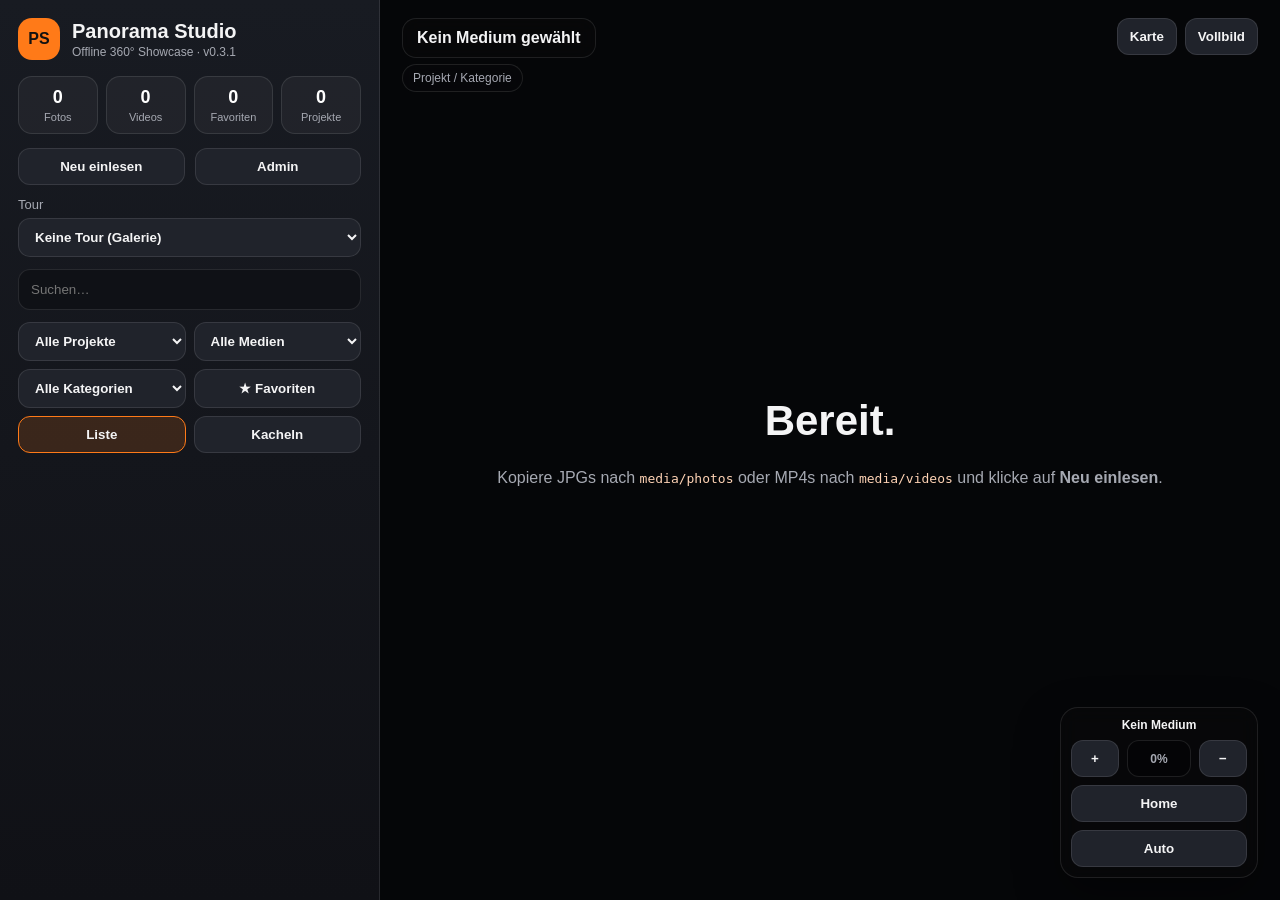
==== static/index.html @ 453bb2e3 "feat: add offline MBTiles maps and GPX controls" ====
<!doctype html>
<html lang="de">
<head>
  <meta charset="utf-8" />
  <meta name="viewport" content="width=device-width, initial-scale=1" />
  <title>Panorama Studio</title>
  <link rel="stylesheet" href="/static/lib/leaflet/leaflet.css" />
  <link rel="stylesheet" href="/static/lib/maplibre/maplibre-gl.css" />
  <link rel="stylesheet" href="/static/css/style.css" />
</head>
<body>
  <aside class="sidebar">
    <header class="brand">
      <div class="brand-mark">PS</div>
      <div>
        <h1>Panorama Studio</h1>
        <p>Offline 360° Showcase · v0.3.1</p>
      </div>
    </header>

    <section class="stats-grid" id="statsGrid">
      <div><strong>0</strong><span>Fotos</span></div>
      <div><strong>0</strong><span>Videos</span></div>
      <div><strong>0</strong><span>Favoriten</span></div>
      <div><strong>0</strong><span>Projekte</span></div>
    </section>

    <div class="toolbar">
      <button id="rescanBtn">Neu einlesen</button>
      <button id="adminToggleBtn">Admin</button>
    </div>

    <label class="tour-select-label" for="tourSelect">Tour
      <select id="tourSelect">
        <option value="">Keine Tour (Galerie)</option>
      </select>
    </label>

    <input id="searchInput" class="search" placeholder="Suchen…" />

    <div class="filter-row">
      <select id="projectFilter"><option value="">Alle Projekte</option></select>
      <select id="typeFilter"><option value="">Alle Medien</option><option value="photo">Fotos</option><option value="video">Videos</option></select>
    </div>
    <div class="filter-row">
      <select id="categoryFilter"><option value="">Alle Kategorien</option></select>
      <button id="favoritesOnlyBtn" class="toggle-btn">★ Favoriten</button>
    </div>
    <div class="filter-row view-row">
      <button id="listViewBtn" class="toggle-btn active">Liste</button>
      <button id="gridViewBtn" class="toggle-btn">Kacheln</button>
    </div>

    <section id="projectCardsSection" class="project-cards-section hidden" aria-labelledby="projectCardsTitle">
      <h2 id="projectCardsTitle">Projekte</h2>
      <div id="projectCards" class="project-cards"></div>
    </section>

    <section id="gallery" class="gallery"></section>
  </aside>

  <main class="stage">
    <div id="viewer" class="viewer">
      <div class="empty-state">
        <h2>Bereit.</h2>
        <p>Kopiere JPGs nach <code>media/photos</code> oder MP4s nach <code>media/videos</code> und klicke auf <strong>Neu einlesen</strong>.</p>
      </div>
    </div>
    <section id="mapView" class="map-view hidden" aria-label="Kartenansicht">
      <div id="mapCanvas" class="map-canvas"></div>
      <p id="mapTileStatus" class="map-tile-status hidden" role="status" aria-live="polite"></p>
      <p id="mapAttribution" class="map-attribution hidden"></p>
      <div id="mapEmptyState" class="map-empty-state hidden" role="status">
        Keine sichtbaren Medien mit GPS-Position im aktuellen Filter.
      </div>
      <div id="mapControls" class="map-controls map-controls--hidden" aria-hidden="true" inert>
        <section class="map-basemap-control" aria-labelledby="mapBasemapTitle">
          <h2 id="mapBasemapTitle">Basiskarte</h2>
          <label for="mapBasemapSelect">Quelle</label>
          <select id="mapBasemapSelect" aria-label="Basiskarte auswählen">
            <option value="">Keine Basiskarte</option>
          </select>
          <p id="mapBasemapStatus" class="map-basemap-status" role="status" aria-live="polite">
            Aktiv: Keine Basiskarte
          </p>
        </section>
        <section id="mapTrackControl" class="map-track-control" aria-labelledby="mapTrackTitle">
          <div class="map-track-control__header">
            <h2 id="mapTrackTitle">GPX-Tracks</h2>
            <div class="map-track-control__actions" role="group" aria-label="Sichtbarkeit aller GPX-Tracks">
              <button id="showAllMapTracksBtn" type="button">Alle anzeigen</button>
              <button id="hideAllMapTracksBtn" type="button">Alle ausblenden</button>
            </div>
          </div>
          <div id="mapTrackList" class="map-track-list"></div>
        </section>
      </div>
    </section>

    <div class="topbar">
      <div>
        <div id="currentTitle">Kein Medium gewählt</div>
        <div id="currentMeta" class="current-meta">Projekt / Kategorie</div>
      </div>
      <div class="stage-actions">
        <button id="stageModeBtn" type="button" aria-pressed="false" aria-label="Zwischen Viewer und Karte wechseln">Karte</button>
        <button id="fullscreenBtn">Vollbild</button>
      </div>
    </div>

    <nav id="tourNavigation" class="tour-navigation hidden" aria-label="Tour-Navigation">
      <button id="tourPreviousBtn" type="button" aria-label="Vorheriges Medium">← Zurück</button>
      <span id="tourPosition" aria-live="polite">0 / 0</span>
      <button id="tourNextBtn" type="button" aria-label="Nächstes Medium">Weiter →</button>
    </nav>

    <div class="viewer-controls" aria-label="Viewer Steuerung">
      <div id="viewModeLabel" class="view-mode-label" role="status">Kein Medium</div>
      <button id="zoomInBtn" title="Hineinzoomen (+)">+</button>
      <div id="zoomLabel" class="zoom-label">0%</div>
      <button id="zoomOutBtn" title="Herauszoomen (-)">−</button>
      <button id="homeBtn" title="Startansicht (H)">Home</button>
      <div id="projectionModeControls" class="projection-mode-controls" role="group" aria-label="Projektionsmodus" hidden>
        <button id="normalModeBtn" type="button" class="active" title="Normalansicht (Escape)" aria-label="Normalansicht" aria-pressed="true">Normal</button>
        <button id="tinyPlanetBtn" type="button" title="Tiny Planet ein-/ausschalten (T)" aria-label="Tiny Planet" aria-pressed="false">Tiny Planet</button>
        <button id="rabbitHoleBtn" type="button" title="Rabbit Hole ein-/ausschalten (R)" aria-label="Rabbit Hole" aria-pressed="false">Rabbit Hole</button>
      </div>
      <button id="cinematicBtn" title="Cinematic Mode (C)">Auto</button>
    </div>
    <div id="viewerMessage" class="viewer-message hidden" role="alert"></div>
  </main>

  <aside id="adminPanel" class="admin-panel hidden">
    <div class="admin-header">
      <h2>Admin</h2>
      <button id="closeAdminBtn">×</button>
    </div>

    <section id="projectAdmin" class="project-admin">
      <div class="project-admin-heading">
        <h3>Projekte und Touren</h3>
        <button id="newProjectBtn" type="button">Neues Projekt</button>
      </div>
      <label>Projekt
        <select id="adminProjectSelect">
          <option value="">Projekt auswählen</option>
        </select>
      </label>
      <form id="projectForm" novalidate>
        <label>Name
          <input id="projectName" required />
        </label>
        <label>Beschreibung
          <textarea id="projectDescription"></textarea>
        </label>
        <div class="project-form-actions">
          <button id="deleteProjectBtn" class="danger" type="button" disabled>Löschen</button>
          <button id="saveProjectBtn" type="submit">Projekt anlegen</button>
        </div>
      </form>
      <p id="projectError" class="form-error hidden" role="alert"></p>
      <div id="projectMediaEditor" class="project-media-editor hidden">
        <div class="project-cover-status">
          <span>Aktuelles Cover</span>
          <div id="projectCoverPreview" class="project-cover-preview"></div>
        </div>
        <div class="project-media-add">
          <select id="projectMediaSelect" aria-label="Medium hinzufügen"></select>
          <button id="addProjectMediaBtn" type="button">Hinzufügen</button>
        </div>
        <ol id="projectMediaList" class="project-media-list"></ol>
      </div>
    </section>

    <label class="admin-upload-project">Upload-Projekt
      <input id="uploadProject" placeholder="Default" value="Default" />
    </label>

    <div id="dropZone" class="drop-zone">
      <strong>Dateien hier ablegen</strong>
      <span>JPG, PNG, MP4 · automatisch ins Upload-Projekt</span>
      <input id="fileInput" type="file" multiple accept="image/*,video/mp4,video/quicktime" />
    </div>

    <div id="startViewControls" class="start-view-controls hidden">
      <button id="saveStartViewBtn" type="button">Aktuelle Ansicht als Start speichern</button>
      <button id="resetStartViewBtn" type="button">Startansicht zurücksetzen</button>
    </div>

    <button id="addHotspotBtn" class="add-hotspot-btn hidden" type="button" aria-pressed="false">Hotspot hinzufügen</button>

    <form id="editForm" class="edit-form">
      <label>Titel<input id="editTitle" /></label>
      <label>Projekt<input id="editProject" /></label>
      <label>Kategorie<input id="editCategory" placeholder="z.B. Berge, Messe, Familie" /></label>
      <label>Beschreibung<textarea id="editDescription"></textarea></label>
      <label class="check"><input id="editFavorite" type="checkbox" /> Favorit</label>
      <label class="check"><input id="editVisible" type="checkbox" checked /> Sichtbar</label>
      <button type="submit">Speichern</button>
    </form>

    <section class="gps-admin" aria-labelledby="gpsTitle">
      <h3 id="gpsTitle">GPS-Position</h3>
      <form id="gpsForm">
        <div class="gps-coordinate-grid">
          <label>Latitude
            <input id="gpsLatitude" type="number" min="-90" max="90" step="any" />
          </label>
          <label>Longitude
            <input id="gpsLongitude" type="number" min="-180" max="180" step="any" />
          </label>
        </div>
        <label>Höhe (Meter)
          <input id="gpsAltitude" type="number" step="any" />
        </label>
        <p>Quelle: <strong id="gpsSource">–</strong></p>
        <div class="gps-actions">
          <button id="deleteGpsBtn" class="danger" type="button">Position löschen</button>
          <button type="submit">Manuell speichern</button>
        </div>
      </form>
      <p id="gpsStatus" class="inline-status" role="status" aria-live="polite">Kein Medium gewählt.</p>
    </section>

    <section class="gpx-admin" aria-labelledby="gpxTitle">
      <h3 id="gpxTitle">GPX-Tracks</h3>
      <form id="gpxImportForm">
        <label>GPX-Datei
          <input id="gpxFile" type="file" accept=".gpx,application/gpx+xml,application/xml,text/xml" required />
        </label>
        <label>Projekt (optional)
          <select id="gpxProject">
            <option value="">Kein Projekt</option>
          </select>
        </label>
        <button type="submit">GPX importieren</button>
      </form>
      <label>Maximale Zeitdifferenz (Sekunden)
        <input id="gpxMatchDifference" type="number" min="0" max="86400" value="300" />
      </label>
      <div id="gpxTrackList" class="gpx-track-list"></div>
      <p id="gpxStatus" class="inline-status" role="status" aria-live="polite">Bereit.</p>
    </section>

    <section class="offline-maps-admin" aria-labelledby="offlineMapsTitle">
      <h3 id="offlineMapsTitle">Offline-Karten</h3>
      <p>Lokale Raster-MBTiles (PNG, JPEG, WebP) oder Vector-MBTiles (PBF/MVT), maximal 5 GB.</p>
      <form id="offlineMapImportForm">
        <label for="offlineMapFile">MBTiles-Datei auswählen
          <input id="offlineMapFile" name="file" type="file" accept=".mbtiles" required />
        </label>
        <button id="offlineMapImportBtn" type="submit">Importieren</button>
      </form>
      <div id="offlineMapList" class="offline-map-list"></div>
      <p id="offlineMapStatus" class="inline-status" role="status" aria-live="polite">Bereit.</p>
    </section>

    <section class="backup-admin" aria-labelledby="backupTitle">
      <h3 id="backupTitle">Backup &amp; Restore</h3>
      <p>Projekte, Zuordnungen, Hotspots, Startansichten und Einstellungen lokal als ZIP sichern.</p>
      <div class="backup-actions">
        <button id="exportWithoutMediaBtn" type="button">Backup ohne Medien</button>
        <button id="exportWithMediaBtn" type="button">Backup mit Medien</button>
      </div>
      <label class="backup-maps-option">
        <input id="backupIncludeMaps" type="checkbox" />
        Offline-Karten einschließen (kann das Backup stark vergrößern)
      </label>
      <form id="restoreForm" class="restore-form">
        <label for="backupFile">ZIP-Backup auswählen
          <input id="backupFile" name="file" type="file" accept=".zip,application/zip" required />
        </label>
        <p id="backupFileName" class="backup-file-name">Keine Datei ausgewählt.</p>
        <p class="backup-warning">
          Achtung: Ein Restore ersetzt die lokale Datenbank und Konfiguration.
          Enthaltene Medien ersetzen außerdem das Medienverzeichnis.
          Enthaltene Offline-Karten ersetzen das Kartenverzeichnis.
        </p>
        <button id="restoreBtn" class="danger" type="submit">Backup wiederherstellen</button>
      </form>
      <progress id="backupProgress" class="backup-progress hidden" max="100"></progress>
      <p id="backupStatus" class="backup-status" role="status" aria-live="polite">Bereit.</p>
      <p class="backup-limit">Maximale ZIP- und entpackte Größe: 10 GB.</p>
    </section>

    <pre id="statusBox" class="status-box">Status: bereit</pre>
  </aside>

  <dialog id="restoreConfirmDialog" class="hotspot-dialog backup-confirm-dialog" aria-labelledby="restoreConfirmTitle">
    <div class="hotspot-dialog__content">
      <h2 id="restoreConfirmTitle">Bestehende Daten ersetzen?</h2>
      <p>Vor dem Restore wird automatisch ein vollständiges Sicherheitsbackup erstellt. Der Vorgang darf nicht unterbrochen werden.</p>
      <div class="hotspot-dialog__actions backup-confirm-actions">
        <button id="cancelRestoreBtn" type="button">Abbrechen</button>
        <button id="confirmRestoreBtn" class="danger" type="button">Jetzt wiederherstellen</button>
      </div>
    </div>
  </dialog>

  <dialog id="hotspotInfoDialog" class="hotspot-dialog" aria-labelledby="hotspotInfoTitle" aria-describedby="hotspotInfoText">
    <div class="hotspot-dialog__content">
      <h2 id="hotspotInfoTitle">Information</h2>
      <p id="hotspotInfoText"></p>
      <div class="hotspot-dialog__actions">
        <button id="closeHotspotInfoBtn" type="button">Schließen</button>
      </div>
    </div>
  </dialog>

  <dialog id="hotspotEditorDialog" class="hotspot-dialog hotspot-editor-dialog" aria-labelledby="hotspotEditorTitle">
    <form id="hotspotEditorForm" class="hotspot-dialog__content hotspot-editor-form" novalidate>
      <h2 id="hotspotEditorTitle">Hotspot bearbeiten</h2>
      <label>Typ
        <select id="hotspotType">
          <option value="panorama">Panorama</option>
          <option value="info">Info</option>
        </select>
      </label>
      <label>Titel
        <input id="hotspotTitle" type="text" />
      </label>
      <label>Infotext
        <textarea id="hotspotInfoTextInput"></textarea>
      </label>
      <label>Zielpanorama
        <select id="hotspotTarget"></select>
      </label>
      <label class="check"><input id="hotspotVisible" type="checkbox" checked /> Sichtbar</label>
      <div class="hotspot-coordinate-row">
        <label>Yaw
          <input id="hotspotYaw" type="text" readonly />
        </label>
        <label>Pitch
          <input id="hotspotPitch" type="text" readonly />
        </label>
      </div>
      <p id="hotspotEditorError" class="form-error hidden" role="alert"></p>
      <div class="hotspot-editor-actions">
        <button id="deleteHotspotBtn" class="danger hidden" type="button">Löschen</button>
        <span></span>
        <button id="cancelHotspotBtn" type="button">Abbrechen</button>
        <button id="saveHotspotBtn" type="submit">Speichern</button>
      </div>
    </form>
  </dialog>

  <script src="/static/lib/marzipano.js"></script>
  <script src="/static/lib/leaflet/leaflet.js"></script>
  <script src="/static/lib/maplibre/maplibre-gl.js"></script>
  <script src="/static/js/video360.js"></script>
  <script src="/static/js/tinyplanet.js"></script>
  <script src="/static/js/viewer.js"></script>
  <script src="/static/js/admin.js"></script>
  <script src="/static/js/backup.js"></script>
  <script src="/static/js/map_sources.js"></script>
  <script src="/static/js/offline_maps.js"></script>
  <script src="/static/js/app.js"></script>
  <script src="/static/js/map.js"></script>
  <script src="/static/js/projects.js"></script>
</body>
</html>
---- static/css/style.css ----
:root {
  --bg: #0d0e11;
  --panel: #17191f;
  --panel2: #20232b;
  --text: #f4f4f5;
  --muted: #a6a9b2;
  --accent: #ff7a18;
  --line: rgba(255,255,255,.1);
  --map-track-a: #ff7a18;
  --map-track-b: #44b6d9;
  --map-track-c: #b991ff;
  --map-track-d: #8fc866;
}
* { box-sizing: border-box; }
body { margin: 0; height: 100vh; display: grid; grid-template-columns: 380px 1fr; background: var(--bg); color: var(--text); font-family: Segoe UI, Arial, sans-serif; overflow: hidden; }
.sidebar { background: linear-gradient(180deg, #181b22, #101116); border-right: 1px solid var(--line); padding: 18px; overflow: auto; }
.brand { display:flex; gap:12px; align-items:center; margin-bottom:16px; }
.brand-mark { width:42px; height:42px; border-radius:14px; display:grid; place-items:center; background: var(--accent); color:#111; font-weight:800; }
h1 { font-size: 20px; margin:0; } p { color: var(--muted); } .brand p { margin:2px 0 0; font-size: 12px; }
.stats-grid { display:grid; grid-template-columns: repeat(4, 1fr); gap:8px; margin-bottom:14px; }
.stats-grid div { background:rgba(255,255,255,.045); border:1px solid var(--line); border-radius:14px; padding:10px 8px; text-align:center; }
.stats-grid strong { display:block; font-size:18px; color:#fff; }
.stats-grid span { display:block; color:var(--muted); font-size:11px; margin-top:3px; }
.toolbar { display:grid; grid-template-columns: 1fr 1fr; gap:10px; margin-bottom:12px; }
button, select { border:1px solid var(--line); background: var(--panel2); color: var(--text); padding:10px 12px; border-radius:12px; cursor:pointer; font-weight:600; }
button:hover, select:hover { border-color: var(--accent); }
button.active, .toggle-btn.active { border-color: var(--accent); background:rgba(255,122,24,.16); }
button:disabled, select:disabled, input:disabled, textarea:disabled { cursor:not-allowed; opacity:.58; }
.search { width:100%; border:1px solid var(--line); background:#0f1116; color:var(--text); padding:12px; border-radius:12px; outline:none; margin-bottom:12px; }
.tour-select-label { display:flex; flex-direction:column; gap:6px; margin-bottom:12px; color:var(--muted); font-size:13px; }
.tour-select-label select { width:100%; }
.filter-row { display:grid; grid-template-columns: 1fr 1fr; gap:8px; margin-bottom:8px; }
.filter-row select, .filter-row button { width:100%; }
.view-row { margin-bottom:16px; }
.project-cards-section { margin-bottom:18px; }
.project-cards-section h2 { margin:0 0 9px; font-size:14px; }
.project-cards { display:grid; gap:10px; }
.project-card { display:grid; grid-template-columns:112px minmax(0, 1fr); gap:11px; width:100%; padding:8px; text-align:left; background:rgba(255,255,255,.035); }
.project-card:hover { background:rgba(255,255,255,.07); }
.project-card.active { border-color:var(--accent); background:rgba(255,122,24,.14); box-shadow:inset 3px 0 0 var(--accent); }
.project-card:focus-visible { outline:3px solid #fff; outline-offset:3px; border-color:var(--accent); }
.project-card-visual { position:relative; display:block; min-width:0; height:76px; }
.project-card-cover { display:block; width:100%; height:100%; border-radius:9px; object-fit:cover; background:#2a2d35; }
.project-cover-placeholder { display:grid; place-items:center; padding:8px; color:var(--muted); background:linear-gradient(135deg, #292c34, #1e2027); font-size:11px; text-align:center; }
.project-start-badge { position:absolute; right:5px; bottom:5px; padding:3px 5px; border-radius:999px; color:#111; background:var(--accent); font-size:9px; font-weight:800; }
.project-card-body { display:flex; flex-direction:column; min-width:0; align-self:stretch; }
.project-card-name { overflow:hidden; color:var(--text); text-overflow:ellipsis; white-space:nowrap; }
.project-card-description { display:-webkit-box; overflow:hidden; margin-top:4px; color:var(--muted); font-size:11px; font-weight:400; line-height:1.35; -webkit-box-orient:vertical; -webkit-line-clamp:2; }
.project-card-count { margin-top:auto; padding-top:4px; color:#d9dbe1; font-size:11px; }
.gallery { display:flex; flex-direction:column; gap:10px; }
.project-heading { display:flex; align-items:center; justify-content:space-between; margin:10px 2px 2px; color:#e8e8ea; font-weight:800; }
.project-heading small { color:var(--muted); border:1px solid var(--line); border-radius:99px; padding:2px 7px; }
.item { display:grid; grid-template-columns: 96px 1fr; gap:12px; padding:10px; border:1px solid var(--line); background:rgba(255,255,255,.035); border-radius:16px; cursor:pointer; min-width:0; }
.item:hover, .item.active { border-color: var(--accent); background:rgba(255,122,24,.12); }
.thumb { width:96px; height:60px; object-fit:cover; background:#2a2d35; border-radius:10px; }
.video-thumb { width:96px; height:60px; display:grid; place-items:center; background:#2a2d35; border-radius:10px; font-size:24px; }
.item-title { font-weight:700; white-space:nowrap; overflow:hidden; text-overflow:ellipsis; }
.item-meta { color:var(--muted); font-size:12px; margin-top:4px; line-height:1.35; }
.item-body { min-width:0; align-self:center; }
.grid-mode { display:grid; grid-template-columns: repeat(2, minmax(0, 1fr)); gap:10px; }
.grid-mode .project-heading { grid-column: 1 / -1; }
.grid-mode .item { display:block; padding:8px; }
.grid-mode .thumb, .grid-mode .video-thumb { width:100%; height:112px; margin-bottom:8px; }
.grid-mode .item-title { font-size:13px; }
.grid-mode .item-meta { font-size:11px; }
.no-results { color:var(--muted); border:1px dashed var(--line); border-radius:16px; padding:18px; text-align:center; }
.stage { position:relative; min-width:0; }
.viewer { width:100%; height:100vh; background:#050608; }
.map-view { position:absolute; inset:0; background:#171a20; }
.map-canvas { width:100%; height:100%; background-color:#1d2128; background-image:linear-gradient(rgba(255,255,255,.035) 1px, transparent 1px), linear-gradient(90deg, rgba(255,255,255,.035) 1px, transparent 1px); background-size:40px 40px; }
.map-empty-state { position:absolute; z-index:500; left:50%; top:50%; width:min(420px, calc(100% - 40px)); padding:18px; border:1px solid var(--line); border-radius:16px; color:var(--muted); background:rgba(13,14,17,.9); text-align:center; transform:translate(-50%, -50%); pointer-events:none; }
.map-tile-status { position:absolute; z-index:600; left:12px; bottom:12px; max-width:min(520px, calc(100% - 24px)); margin:0; padding:8px 10px; border:1px solid #d18b36; border-radius:10px; color:#ffe0b8; background:rgba(13,14,17,.92); }
.map-attribution { position:absolute; z-index:600; right:0; bottom:0; max-width:60%; margin:0; padding:3px 6px; color:#bbb; background:rgba(255,255,255,.75); font-size:11px; overflow-wrap:anywhere; }
.map-controls { position:absolute; z-index:700; right:22px; top:82px; display:flex; flex-direction:column; gap:10px; width:min(340px, calc(100% - 44px)); max-height:calc(100% - 126px); transition:opacity .15s ease; }
.map-controls--hidden { visibility:hidden; opacity:0; pointer-events:none; }
.map-basemap-control, .map-track-control { padding:14px; border:1px solid var(--line); border-radius:16px; background:rgba(13,14,17,.92); box-shadow:0 14px 36px rgba(0,0,0,.38); backdrop-filter:blur(10px); }
.map-basemap-control { flex:0 0 auto; }
.map-basemap-control h2 { margin:0 0 10px; font-size:16px; }
.map-basemap-control label { display:block; margin-bottom:5px; color:var(--muted); font-size:12px; }
.map-basemap-control select { width:100%; padding:9px 10px; border:1px solid var(--line); border-radius:10px; color:var(--text); background:#0f1116; }
.map-basemap-control select:focus-visible { outline:3px solid #fff; outline-offset:2px; }
.map-basemap-status { margin:7px 0 0; color:var(--muted); font-size:12px; line-height:1.35; overflow-wrap:anywhere; }
.map-track-control { min-height:0; overflow:auto; }
.map-track-control__header { display:flex; flex-direction:column; gap:10px; }
.map-track-control h2 { margin:0; font-size:16px; }
.map-track-control__actions { display:grid; grid-template-columns:1fr 1fr; gap:7px; }
.map-track-control__actions button { padding:7px 9px; font-size:12px; }
.map-track-list { display:flex; flex-direction:column; gap:7px; margin-top:10px; }
.map-track-list > p { margin:2px 0; color:var(--muted); font-size:13px; line-height:1.4; }
.map-track-toggle { display:flex; align-items:flex-start; gap:9px; padding:9px; border:1px solid var(--line); border-radius:11px; background:rgba(255,255,255,.035); cursor:pointer; }
.map-track-toggle:hover { border-color:#6c707a; background:rgba(255,255,255,.06); }
.map-track-toggle input { flex:0 0 auto; width:18px; height:18px; margin:1px 0 0; accent-color:var(--accent); }
.map-track-toggle input:focus-visible { outline:3px solid #fff; outline-offset:3px; }
.map-track-toggle__text { min-width:0; }
.map-track-toggle__name { display:block; overflow-wrap:anywhere; font-size:13px; font-weight:700; }
.map-track-toggle__meta { display:block; margin-top:2px; color:var(--muted); font-size:11px; }
.stage-actions { display:flex; gap:8px; }
.stage.map-mode .viewer-controls, .stage.map-mode .tour-navigation { display:none; }
.leaflet-container { color:var(--text); font-family:inherit; }
.leaflet-bar a, .leaflet-bar a:hover { border-color:var(--line); color:var(--text); background:var(--panel2); }
.maplibregl-map { color:var(--text); font-family:inherit; }
.maplibregl-ctrl-group { border:1px solid var(--line); background:var(--panel2); }
.maplibregl-ctrl-group button + button { border-top-color:var(--line); }
.maplibregl-ctrl button .maplibregl-ctrl-icon { filter:invert(1); }
.media-map-marker { border:2px solid #fff; border-radius:50%; background:var(--accent); box-shadow:0 3px 12px rgba(0,0,0,.65); }
.media-map-marker span { display:block; width:100%; height:100%; border-radius:inherit; }
.media-map-marker--active { border-width:4px; box-shadow:0 0 0 5px rgba(255,122,24,.28), 0 4px 16px rgba(0,0,0,.7); }
.tinyplanet { position:absolute; z-index:1; inset:0; overflow:hidden; background:transparent; outline:none; touch-action:none; cursor:grab; }
.tinyplanet--ready { background:#050608; }
.tinyplanet--dragging { cursor:grabbing; }
.tinyplanet__canvas-host, .tinyplanet__canvas { display:block; width:100%; height:100%; }
.tinyplanet__status { position:absolute; left:50%; top:50%; max-width:min(520px, calc(100% - 40px)); padding:12px 16px; border:1px solid var(--line); border-radius:12px; color:var(--text); background:rgba(10,10,12,.82); text-align:center; transform:translate(-50%, -50%); pointer-events:none; }
.tinyplanet__status--error { border-color:#d95454; color:#ffd3d3; background:rgba(70,16,16,.92); }
.stereographic-mode .hotspot-marker { visibility:hidden; }
.empty-state { height:100%; display:grid; place-content:center; text-align:center; padding:40px; }
.empty-state h2 { margin:0 0 8px; font-size:42px; }
code { color: #ffd3b5; }
.topbar { position:absolute; z-index:3; left:22px; right:22px; top:18px; display:flex; justify-content:space-between; align-items:flex-start; pointer-events:none; }
.topbar > * { pointer-events:auto; }
#currentTitle { padding:10px 14px; background:rgba(10,10,12,.58); border:1px solid var(--line); border-radius:14px; backdrop-filter: blur(10px); font-weight:700; }
.current-meta { display:inline-block; margin-top:6px; padding:6px 10px; color:var(--muted); background:rgba(10,10,12,.42); border:1px solid var(--line); border-radius:999px; backdrop-filter: blur(10px); font-size:12px; }
.tour-navigation { position:absolute; z-index:3; left:22px; bottom:22px; display:flex; align-items:center; gap:8px; padding:10px; border:1px solid var(--line); border-radius:16px; background:rgba(10,10,12,.72); backdrop-filter:blur(10px); }
.tour-navigation.hidden { display:none; }
.tour-navigation span { min-width:68px; color:var(--text); font-weight:800; text-align:center; font-variant-numeric:tabular-nums; }
.admin-panel { position:absolute; right:0; top:0; width:410px; height:100vh; background:#161920; border-left:1px solid var(--line); padding:18px; overflow:auto; box-shadow:-20px 0 50px rgba(0,0,0,.4); z-index:2000; }
.hidden { display:none; }
.admin-header { display:flex; align-items:center; justify-content:space-between; }
.admin-header h2 { margin:0 0 14px; }
.admin-upload-project, .edit-form label, .project-admin label { display:flex; flex-direction:column; gap:6px; color:var(--muted); font-size:13px; }
.project-admin { margin-bottom:18px; padding-bottom:18px; border-bottom:1px solid var(--line); }
.project-admin-heading { display:flex; align-items:center; justify-content:space-between; gap:10px; margin-bottom:12px; }
.project-admin-heading h3 { margin:0; font-size:16px; }
.project-admin-heading button { padding:8px 10px; }
.project-admin select, .project-admin input, .project-admin textarea { width:100%; background:#0f1116; color:var(--text); border:1px solid var(--line); border-radius:12px; padding:10px; }
#projectForm { display:flex; flex-direction:column; gap:10px; margin-top:10px; }
#projectDescription { min-height:70px; resize:vertical; }
.project-form-actions { display:flex; justify-content:space-between; gap:8px; }
.project-media-editor { margin-top:14px; }
.project-cover-status { margin-bottom:12px; }
.project-cover-status > span { display:block; margin-bottom:6px; color:var(--muted); font-size:13px; }
.project-cover-preview { height:120px; overflow:hidden; border:1px solid var(--line); border-radius:12px; }
.project-cover-preview-media { width:100%; height:100%; object-fit:cover; }
.project-media-add { display:grid; grid-template-columns:minmax(0, 1fr) auto; gap:8px; }
.project-media-list { display:flex; flex-direction:column; gap:8px; margin:12px 0 0; padding:0; list-style:none; }
.project-media-list li { padding:9px; border:1px solid var(--line); border-radius:12px; background:rgba(255,255,255,.03); }
.project-media-title { display:block; overflow:hidden; margin-bottom:8px; font-size:13px; font-weight:700; text-overflow:ellipsis; white-space:nowrap; }
.project-media-actions { display:flex; flex-wrap:wrap; gap:5px; }
.project-media-actions button { padding:6px 8px; border-radius:8px; font-size:11px; }
.drop-zone { position:relative; display:grid; place-items:center; gap:8px; min-height:150px; border:2px dashed rgba(255,255,255,.25); border-radius:18px; color:var(--muted); margin:14px 0; text-align:center; }
.drop-zone.dragover { border-color:var(--accent); color:var(--text); background:rgba(255,122,24,.08); }
.drop-zone input { position:absolute; inset:0; opacity:0; cursor:pointer; }
.start-view-controls { display:grid; gap:8px; margin:0 0 14px; }
.start-view-controls.hidden { display:none; }
.add-hotspot-btn { width:100%; margin:0 0 14px; border-color:var(--accent); }
.edit-form { display:flex; flex-direction:column; gap:12px; }
.admin-upload-project input, .edit-form input, .edit-form textarea { background:#0f1116; color:var(--text); border:1px solid var(--line); border-radius:12px; padding:10px; }
.edit-form textarea { min-height:96px; resize:vertical; }
.edit-form .check { flex-direction:row; align-items:center; }
.gps-admin, .gpx-admin { margin-top:20px; padding-top:18px; border-top:1px solid var(--line); }
.gps-admin h3, .gpx-admin h3 { margin:0 0 12px; font-size:16px; }
.gps-admin form, .gpx-admin form { display:flex; flex-direction:column; gap:10px; }
.gps-admin label, .gpx-admin label { display:flex; flex-direction:column; gap:6px; color:var(--muted); font-size:13px; }
.gps-admin input, .gpx-admin input, .gpx-admin select { width:100%; padding:10px; border:1px solid var(--line); border-radius:12px; color:var(--text); background:#0f1116; }
.gps-coordinate-grid { display:grid; grid-template-columns:1fr 1fr; gap:8px; }
.gps-admin form > p { margin:0; font-size:13px; }
.gps-actions { display:flex; justify-content:space-between; gap:8px; }
.inline-status { min-height:39px; margin:10px 0 0; padding:9px 11px; border:1px solid var(--line); border-radius:10px; color:var(--muted); background:#0f1116; overflow-wrap:anywhere; }
.inline-status--error { border-color:#d95454; color:#ffd3d3; background:rgba(217,84,84,.12); }
.gpx-admin > label { margin-top:12px; }
.gpx-track-list { display:flex; flex-direction:column; gap:8px; margin-top:12px; }
.gpx-track-list > p { margin:0; font-size:13px; }
.gpx-track { padding:10px; border:1px solid var(--line); border-radius:12px; background:rgba(255,255,255,.03); }
.gpx-track > label { flex-direction:row; align-items:center; color:var(--text); font-weight:600; }
.gpx-track > label input { width:auto; }
.gpx-track-actions { display:flex; gap:7px; margin-top:9px; }
.gpx-track-actions button { flex:1; padding:7px; font-size:12px; }
.backup-admin { margin-top:20px; padding-top:18px; border-top:1px solid var(--line); }
.offline-maps-admin { margin-top:20px; padding-top:18px; border-top:1px solid var(--line); }
.offline-maps-admin h3 { margin:0 0 8px; font-size:16px; }
.offline-maps-admin > p { margin:0 0 12px; color:var(--muted); font-size:13px; }
.offline-maps-admin form { display:flex; flex-direction:column; gap:8px; }
.offline-maps-admin label { display:flex; flex-direction:column; gap:6px; color:var(--muted); font-size:13px; }
.offline-maps-admin input { width:100%; padding:9px; border:1px solid var(--line); border-radius:10px; color:var(--text); background:#0f1116; }
.offline-map-list { display:flex; flex-direction:column; gap:10px; margin-top:14px; }
.offline-map-source { padding:11px; border:1px solid var(--line); border-radius:12px; background:#11141a; }
.offline-map-source__heading { display:flex; flex-direction:column; gap:4px; margin-bottom:10px; font-size:12px; color:var(--muted); }
.offline-map-source__active { color:#9bd88f; }
.offline-map-warning { margin:4px 0 0; padding:7px 8px; border:1px solid #d18b36; border-radius:8px; color:#ffe0b8; background:rgba(209,139,54,.12); line-height:1.4; }
.offline-map-rename { display:grid !important; grid-template-columns:minmax(0, 1fr) auto; align-items:end; }
.offline-map-actions { display:flex; flex-wrap:wrap; gap:8px; margin-top:8px; }
.backup-maps-option { display:flex; flex-direction:row !important; align-items:flex-start; gap:8px; margin-top:10px; color:var(--muted); font-size:13px; }
.backup-maps-option input { width:auto; margin-top:2px; }
.backup-admin h3 { margin:0 0 8px; font-size:16px; }
.backup-admin > p { margin:0 0 12px; font-size:13px; line-height:1.45; }
.backup-actions { display:grid; grid-template-columns:1fr 1fr; gap:8px; }
.restore-form { display:flex; flex-direction:column; gap:10px; margin-top:14px; }
.restore-form label { display:flex; flex-direction:column; gap:7px; color:var(--muted); font-size:13px; }
.restore-form input[type="file"] { width:100%; padding:9px; border:1px solid var(--line); border-radius:12px; color:var(--text); background:#0f1116; }
.backup-file-name { overflow-wrap:anywhere; color:var(--text) !important; }
.backup-warning { padding:10px 12px; border:1px solid #d18b36; border-radius:12px; color:#ffe0b8 !important; background:rgba(209,139,54,.12); }
.backup-progress { width:100%; margin-top:12px; accent-color:var(--accent); }
.backup-progress.hidden { display:none; }
.backup-status { min-height:42px; margin:10px 0 0 !important; padding:10px 12px; border:1px solid var(--line); border-radius:12px; color:var(--text) !important; background:#0f1116; overflow-wrap:anywhere; }
.backup-limit { margin-top:8px !important; font-size:11px !important; }
.backup-confirm-actions { gap:10px; }
.backup-confirm-actions button { min-width:150px; }
.status-box { white-space:pre-wrap; background:#0f1116; border:1px solid var(--line); color:#d6d8df; border-radius:12px; padding:12px; min-height:80px; }
.video360 { position:relative; width:100%; height:100%; overflow:hidden; background:#000; outline:none; touch-action:none; cursor:grab; }
.video360--dragging { cursor:grabbing; }
.video360__canvas-host, .video360__canvas { display:block; width:100%; height:100%; }
.video360__source { position:absolute; width:1px; height:1px; left:-10000px; opacity:0; pointer-events:none; }
.video360__status { position:absolute; left:50%; top:50%; max-width:min(520px, calc(100% - 40px)); padding:12px 16px; border:1px solid var(--line); border-radius:12px; color:var(--text); background:rgba(10,10,12,.82); text-align:center; transform:translate(-50%, -50%); pointer-events:none; }
.video360__status--error { border-color:#d95454; color:#ffd3d3; background:rgba(70,16,16,.92); }
.video360__controls { position:absolute; z-index:2; left:22px; right:22px; bottom:18px; display:grid; grid-template-columns:auto minmax(120px, 1fr) auto minmax(72px, 120px) auto; gap:10px; align-items:center; padding:10px; border:1px solid var(--line); border-radius:16px; background:rgba(10,10,12,.78); backdrop-filter:blur(10px); cursor:default; touch-action:auto; }
.video360__controls button { padding:8px 11px; }
.video360__controls input { accent-color:var(--accent); cursor:pointer; }
.video360__time { min-width:92px; color:var(--muted); font-size:12px; font-variant-numeric:tabular-nums; text-align:center; }
.stage.video-mode .viewer-controls { bottom:88px; }
.stage.video-mode #cinematicBtn { display:none; }
.viewer-controls { position: absolute; z-index:3; right: 22px; bottom: 22px; display: grid; grid-template-columns: 48px 64px 48px; gap: 8px; padding: 10px; border: 1px solid var(--line); border-radius: 18px; background: rgba(10, 10, 12, .58); backdrop-filter: blur(10px); box-shadow: 0 18px 45px rgba(0,0,0,.35); }
.viewer-controls button { min-width: 48px; padding: 10px; }
.viewer-controls #homeBtn, .viewer-controls #cinematicBtn, .view-mode-label, .projection-mode-controls { grid-column: span 3; }
.projection-mode-controls { display:grid; grid-template-columns:repeat(3, minmax(0, 1fr)); gap:8px; }
.projection-mode-controls[hidden] { display:none; }
.projection-mode-controls button { min-width:0; padding:9px 6px; font-size:12px; }
.viewer-controls button.active { border-color: var(--accent); background: rgba(255,122,24,.18); }
.zoom-label { display: grid; place-items: center; border: 1px solid var(--line); border-radius: 12px; color: var(--muted); font-size: 12px; font-weight: 800; background: rgba(0,0,0,.24); }
.view-mode-label { color:var(--text); font-size:12px; font-weight:800; text-align:center; }
.viewer-message { position:absolute; z-index:4; left:50%; bottom:22px; max-width:min(620px, calc(100% - 44px)); padding:12px 16px; border:1px solid #d95454; border-radius:12px; color:#ffd3d3; background:rgba(70,16,16,.94); box-shadow:0 12px 36px rgba(0,0,0,.45); transform:translateX(-50%); }
.hotspot-marker { display:flex; align-items:center; gap:8px; max-width:240px; padding:7px 10px 7px 7px; border:2px solid rgba(255,255,255,.82); border-radius:999px; color:#fff; background:rgba(15,17,22,.88); box-shadow:0 5px 20px rgba(0,0,0,.45); transform:translate(-50%, -50%); white-space:nowrap; }
.hotspot-marker:hover { transform:translate(-50%, -50%) scale(1.06); }
.hotspot-marker:focus-visible { outline:3px solid #fff; outline-offset:4px; border-color:var(--accent); }
.hotspot-marker__icon { display:grid; place-items:center; flex:0 0 28px; width:28px; height:28px; border-radius:50%; color:#111; font-size:17px; font-weight:900; background:var(--accent); }
.hotspot-marker--info .hotspot-marker__icon { color:#fff; background:#287fd1; font-family:Georgia, serif; }
.hotspot-marker--hidden { opacity:.52; border-style:dashed; }
.hotspot-marker--dragging { z-index:2; border-color:var(--accent); background:rgba(50,27,10,.96); box-shadow:0 0 0 5px rgba(255,122,24,.3), 0 10px 30px rgba(0,0,0,.6); cursor:grabbing; transform:translate(-50%, -50%) scale(1.1); }
.hotspot-marker--dragging:hover { transform:translate(-50%, -50%) scale(1.1); }
.hotspot-marker--saving { cursor:wait; }
.hotspot-marker__label { overflow:hidden; text-overflow:ellipsis; font-size:13px; }
.viewer.hotspot-placement-active { cursor:crosshair; }
.hotspot-dialog { width:min(520px, calc(100vw - 32px)); max-height:calc(100vh - 32px); padding:0; border:1px solid var(--line); border-radius:20px; color:var(--text); background:var(--panel); box-shadow:0 24px 80px rgba(0,0,0,.65); }
.hotspot-dialog::backdrop { background:rgba(0,0,0,.68); backdrop-filter:blur(4px); }
.hotspot-dialog__content { padding:26px; }
.hotspot-dialog h2 { margin:0 0 12px; font-size:24px; }
.hotspot-dialog p { margin:0; color:var(--text); line-height:1.6; white-space:pre-wrap; overflow-wrap:anywhere; }
.hotspot-dialog__actions { display:flex; justify-content:flex-end; margin-top:24px; }
.hotspot-dialog button:focus-visible { outline:3px solid #fff; outline-offset:3px; border-color:var(--accent); }
.hotspot-editor-dialog { width:min(620px, calc(100vw - 32px)); }
.hotspot-editor-form { display:flex; flex-direction:column; gap:14px; }
.hotspot-editor-form label { display:flex; flex-direction:column; gap:6px; color:var(--muted); font-size:13px; }
.hotspot-editor-form input, .hotspot-editor-form textarea, .hotspot-editor-form select { width:100%; background:#0f1116; color:var(--text); border:1px solid var(--line); border-radius:12px; padding:10px; }
.hotspot-editor-form textarea { min-height:110px; resize:vertical; }
.hotspot-editor-form .check { flex-direction:row; align-items:center; }
.hotspot-editor-form .check input { width:auto; }
.hotspot-coordinate-row { display:grid; grid-template-columns:1fr 1fr; gap:12px; }
.hotspot-coordinate-row input[readonly] { color:var(--muted); }
.form-error { margin:0; padding:10px 12px; border:1px solid #d95454; border-radius:12px; color:#ffd3d3 !important; background:rgba(217,84,84,.12); }
.hotspot-editor-actions { display:grid; grid-template-columns:auto 1fr auto auto; gap:10px; align-items:center; margin-top:4px; }
button.danger { border-color:#d95454; color:#ffd3d3; }
@media (max-width: 980px) { body { grid-template-columns: 1fr; } .sidebar { position:absolute; z-index:5; width:360px; max-width:92vw; height:100vh; } }
@media (max-width: 600px) { .project-card { grid-template-columns:96px minmax(0, 1fr); } .project-card-visual { height:68px; } .video360__controls { left:8px; right:8px; bottom:8px; grid-template-columns:auto 1fr auto; } .video360__time { min-width:0; } .video360__volume, .video360__controls button:last-child { display:none; } .viewer-controls { right:8px; bottom:8px; } .stage.video-mode .viewer-controls { bottom:74px; right:8px; } .tour-navigation { left:8px; bottom:8px; } .stage.video-mode .tour-navigation { bottom:74px; } .viewer-message { bottom:8px; } .hotspot-marker { max-width:180px; } .hotspot-marker__label { max-width:110px; } .hotspot-dialog__content { padding:20px; } .hotspot-dialog__actions { flex-direction:column; } .hotspot-dialog__actions button { width:100%; } .backup-actions, .offline-map-rename { grid-template-columns:1fr !important; } .admin-panel { width:100%; } .gps-coordinate-grid { grid-template-columns:1fr; } .topbar { left:8px; right:8px; } .stage-actions { flex-direction:column; } .map-controls { left:8px; right:8px; top:114px; width:auto; max-height:calc(100% - 130px); } }
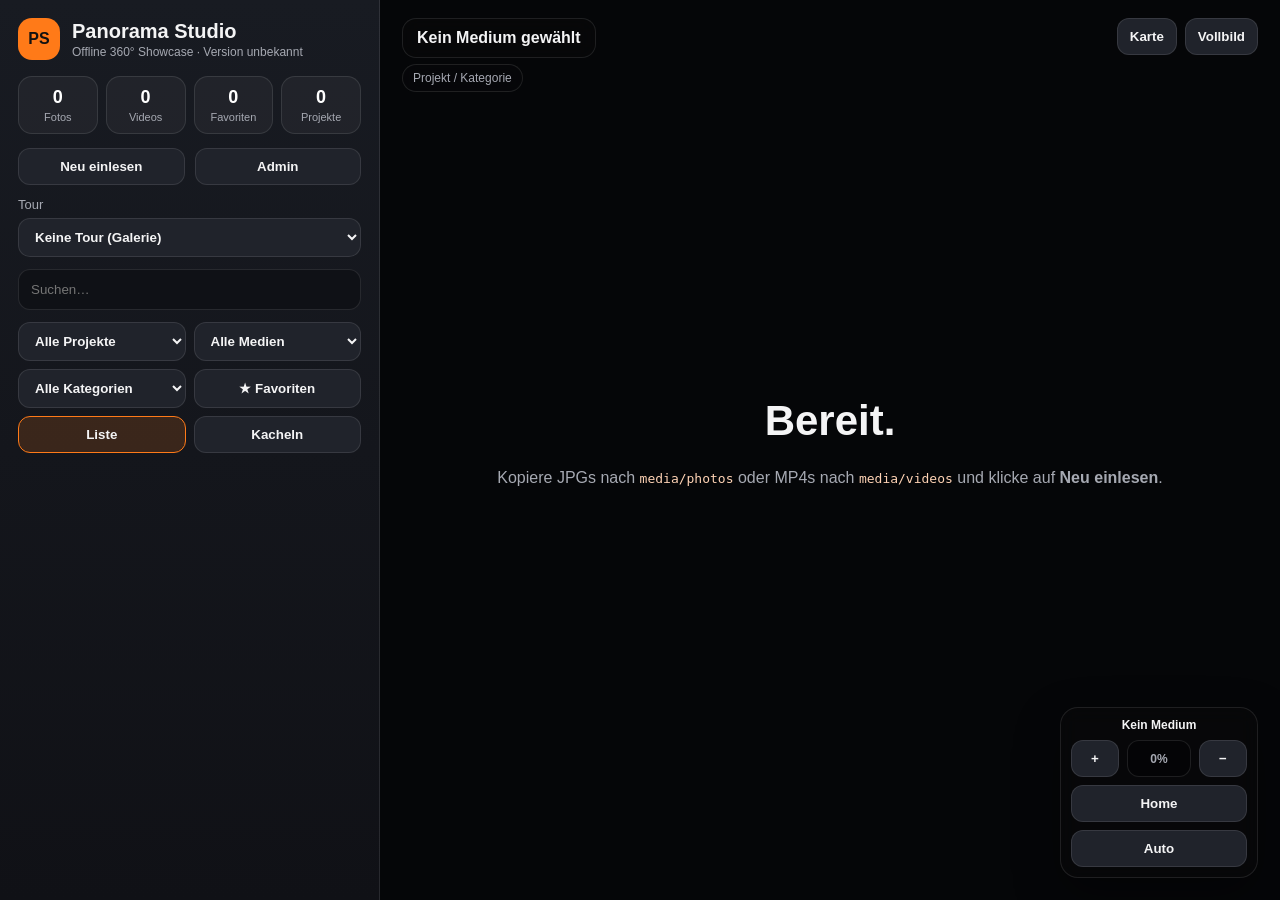
==== commit c6e95bf0: "fix: use central version in app header" ====
--- a/static/index.html
+++ b/static/index.html
@@ -14,7 +14,7 @@
       <div class="brand-mark">PS</div>
       <div>
         <h1>Panorama Studio</h1>
-        <p>Offline 360° Showcase · v0.3.1</p>
+        <p>Offline 360° Showcase · <span id="appVersion">Version unbekannt</span></p>
       </div>
     </header>
 
@@ -255,6 +255,40 @@
       <p id="offlineMapStatus" class="inline-status" role="status" aria-live="polite">Bereit.</p>
     </section>
 
+    <section class="portable-export-admin" aria-labelledby="portableExportTitle">
+      <h3 id="portableExportTitle">Portable Tour exportieren</h3>
+      <p>Eigenständige Offline-Tour mit statischem Viewer erzeugen.</p>
+      <form id="portableExportForm">
+        <label>Projekt auswählen
+          <select id="portableExportProject" required>
+            <option value="">Projekt auswählen</option>
+          </select>
+        </label>
+        <label>Dateiname
+          <input id="portableExportFilename" value="portable-tour" required />
+        </label>
+        <label class="check">
+          <input id="portableExportZip" type="checkbox" checked />
+          ZIP erstellen
+        </label>
+        <label class="check">
+          <input id="portableExportVideos" type="checkbox" checked />
+          Videos einschließen
+        </label>
+        <label class="check">
+          <input id="portableExportMap" type="checkbox" />
+          Offline-Karte einschließen
+        </label>
+        <label class="check">
+          <input id="portableExportTracks" type="checkbox" />
+          GPX-Tracks einschließen
+        </label>
+        <button id="portableExportBtn" type="submit">Tour exportieren</button>
+      </form>
+      <p id="portableExportStatus" class="portable-export-status" role="status" aria-live="polite">Bereit.</p>
+      <p id="portableExportError" class="form-error hidden" role="alert"></p>
+    </section>
+
     <section class="backup-admin" aria-labelledby="backupTitle">
       <h3 id="backupTitle">Backup &amp; Restore</h3>
       <p>Projekte, Zuordnungen, Hotspots, Startansichten und Einstellungen lokal als ZIP sichern.</p>
@@ -281,6 +315,15 @@
       <progress id="backupProgress" class="backup-progress hidden" max="100"></progress>
       <p id="backupStatus" class="backup-status" role="status" aria-live="polite">Bereit.</p>
       <p class="backup-limit">Maximale ZIP- und entpackte Größe: 10 GB.</p>
+    </section>
+
+    <section class="diagnostics-admin" aria-labelledby="diagnosticsTitle">
+      <h3 id="diagnosticsTitle">Systemdiagnose</h3>
+      <p id="diagnosticsStatus">Diagnosedaten werden geladen.</p>
+      <dl id="diagnosticsData" class="diagnostics-data"></dl>
+      <a class="button-link" href="/api/diagnostics/report" download>
+        Diagnosebericht herunterladen
+      </a>
     </section>
 
     <pre id="statusBox" class="status-box">Status: bereit</pre>
@@ -351,6 +394,7 @@
   <script src="/static/js/tinyplanet.js"></script>
   <script src="/static/js/viewer.js"></script>
   <script src="/static/js/admin.js"></script>
+  <script src="/static/js/portable_export.js"></script>
   <script src="/static/js/backup.js"></script>
   <script src="/static/js/map_sources.js"></script>
   <script src="/static/js/offline_maps.js"></script>
--- a/static/css/style.css
+++ b/static/css/style.css
@@ -188,6 +188,14 @@
 .offline-map-warning { margin:4px 0 0; padding:7px 8px; border:1px solid #d18b36; border-radius:8px; color:#ffe0b8; background:rgba(209,139,54,.12); line-height:1.4; }
 .offline-map-rename { display:grid !important; grid-template-columns:minmax(0, 1fr) auto; align-items:end; }
 .offline-map-actions { display:flex; flex-wrap:wrap; gap:8px; margin-top:8px; }
+.portable-export-admin { margin-top:18px; padding-top:18px; border-top:1px solid var(--line); }
+.portable-export-admin h3 { margin:0 0 8px; font-size:16px; }
+.portable-export-admin > p { margin:0 0 12px; color:var(--muted); font-size:13px; line-height:1.45; }
+.portable-export-admin form { display:flex; flex-direction:column; gap:10px; }
+.portable-export-admin label { display:flex; flex-direction:column; gap:6px; color:var(--muted); font-size:13px; }
+.portable-export-admin label.check { flex-direction:row; align-items:center; }
+.portable-export-admin input:not([type="checkbox"]), .portable-export-admin select { width:100%; padding:10px; border:1px solid var(--line); border-radius:12px; color:var(--text); background:#0f1116; }
+.portable-export-status { min-height:40px; margin:10px 0 0!important; padding:10px 12px; border:1px solid var(--line); border-radius:12px; color:var(--text)!important; background:#0f1116; overflow-wrap:anywhere; }
 .backup-maps-option { display:flex; flex-direction:row !important; align-items:flex-start; gap:8px; margin-top:10px; color:var(--muted); font-size:13px; }
 .backup-maps-option input { width:auto; margin-top:2px; }
 .backup-admin h3 { margin:0 0 8px; font-size:16px; }
@@ -204,6 +212,13 @@
 .backup-limit { margin-top:8px !important; font-size:11px !important; }
 .backup-confirm-actions { gap:10px; }
 .backup-confirm-actions button { min-width:150px; }
+.diagnostics-admin { margin-top:18px; padding-top:18px; border-top:1px solid var(--line); }
+.diagnostics-admin h3 { margin:0 0 8px; font-size:16px; }
+.diagnostics-admin > p { color:var(--muted); font-size:13px; }
+.diagnostics-data { display:grid; grid-template-columns:minmax(120px, 1fr) minmax(0, 1.3fr); gap:6px 10px; margin:10px 0 14px; font-size:12px; }
+.diagnostics-data dt { color:var(--muted); }
+.diagnostics-data dd { margin:0; overflow-wrap:anywhere; }
+.button-link { display:inline-block; padding:10px 14px; border:1px solid var(--line); border-radius:12px; color:var(--text); background:#20242d; text-decoration:none; }
 .status-box { white-space:pre-wrap; background:#0f1116; border:1px solid var(--line); color:#d6d8df; border-radius:12px; padding:12px; min-height:80px; }
 .video360 { position:relative; width:100%; height:100%; overflow:hidden; background:#000; outline:none; touch-action:none; cursor:grab; }
 .video360--dragging { cursor:grabbing; }
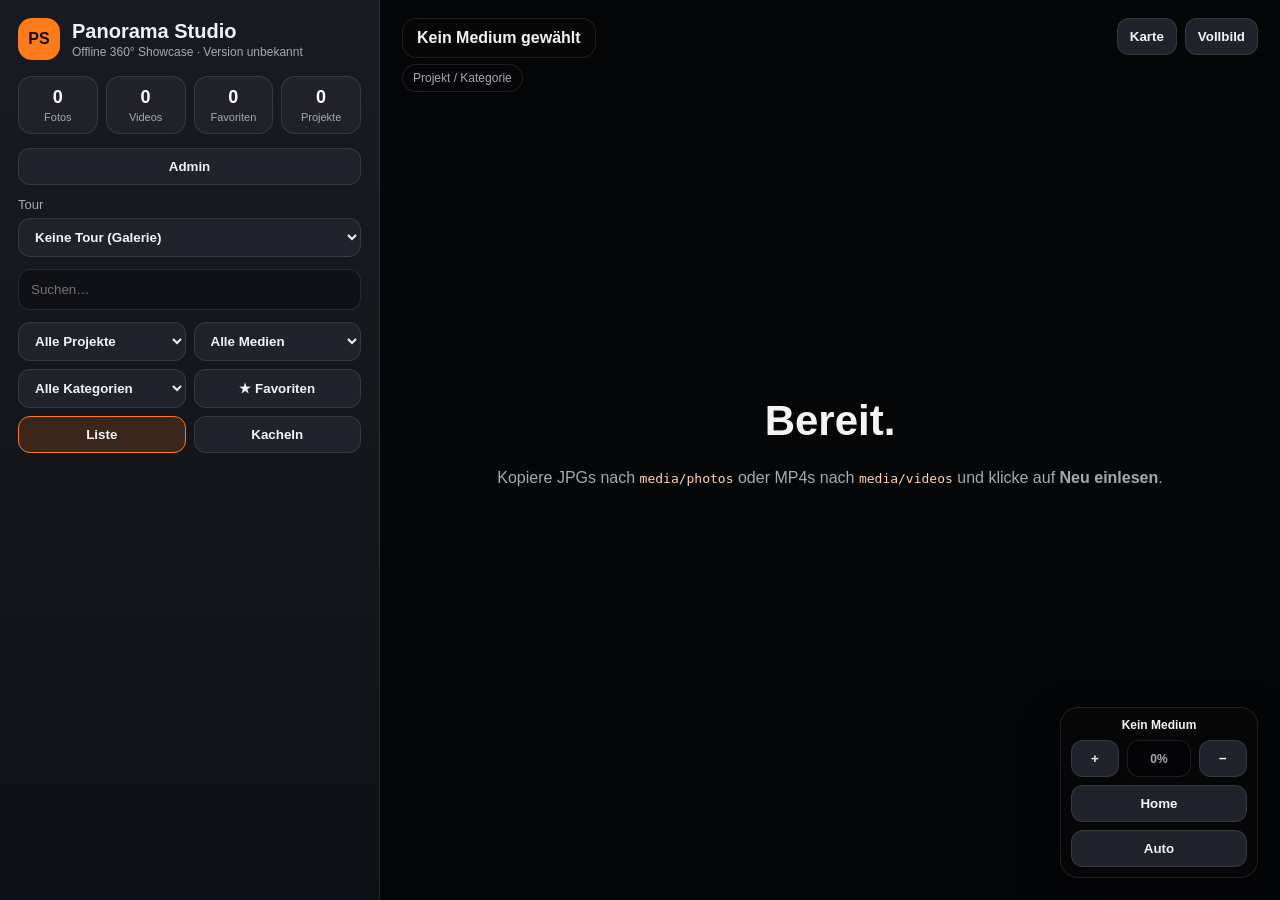
==== commit 94aaed77: "feat: organize admin menu into sections" ====
--- a/static/index.html
+++ b/static/index.html
@@ -26,7 +26,6 @@
     </section>
 
     <div class="toolbar">
-      <button id="rescanBtn">Neu einlesen</button>
       <button id="adminToggleBtn">Admin</button>
     </div>
 
@@ -130,201 +129,223 @@
     <div id="viewerMessage" class="viewer-message hidden" role="alert"></div>
   </main>
 
-  <aside id="adminPanel" class="admin-panel hidden">
+  <aside id="adminPanel" class="admin-panel hidden" aria-label="Administration">
     <div class="admin-header">
       <h2>Admin</h2>
-      <button id="closeAdminBtn">×</button>
-    </div>
-
-    <section id="projectAdmin" class="project-admin">
-      <div class="project-admin-heading">
-        <h3>Projekte und Touren</h3>
-        <button id="newProjectBtn" type="button">Neues Projekt</button>
-      </div>
-      <label>Projekt
-        <select id="adminProjectSelect">
-          <option value="">Projekt auswählen</option>
-        </select>
-      </label>
-      <form id="projectForm" novalidate>
-        <label>Name
-          <input id="projectName" required />
-        </label>
-        <label>Beschreibung
-          <textarea id="projectDescription"></textarea>
-        </label>
-        <div class="project-form-actions">
-          <button id="deleteProjectBtn" class="danger" type="button" disabled>Löschen</button>
-          <button id="saveProjectBtn" type="submit">Projekt anlegen</button>
-        </div>
-      </form>
-      <p id="projectError" class="form-error hidden" role="alert"></p>
-      <div id="projectMediaEditor" class="project-media-editor hidden">
-        <div class="project-cover-status">
-          <span>Aktuelles Cover</span>
-          <div id="projectCoverPreview" class="project-cover-preview"></div>
-        </div>
-        <div class="project-media-add">
-          <select id="projectMediaSelect" aria-label="Medium hinzufügen"></select>
-          <button id="addProjectMediaBtn" type="button">Hinzufügen</button>
-        </div>
-        <ol id="projectMediaList" class="project-media-list"></ol>
-      </div>
-    </section>
-
-    <label class="admin-upload-project">Upload-Projekt
-      <input id="uploadProject" placeholder="Default" value="Default" />
-    </label>
-
-    <div id="dropZone" class="drop-zone">
-      <strong>Dateien hier ablegen</strong>
-      <span>JPG, PNG, MP4 · automatisch ins Upload-Projekt</span>
-      <input id="fileInput" type="file" multiple accept="image/*,video/mp4,video/quicktime" />
-    </div>
-
-    <div id="startViewControls" class="start-view-controls hidden">
-      <button id="saveStartViewBtn" type="button">Aktuelle Ansicht als Start speichern</button>
-      <button id="resetStartViewBtn" type="button">Startansicht zurücksetzen</button>
-    </div>
-
-    <button id="addHotspotBtn" class="add-hotspot-btn hidden" type="button" aria-pressed="false">Hotspot hinzufügen</button>
-
-    <form id="editForm" class="edit-form">
-      <label>Titel<input id="editTitle" /></label>
-      <label>Projekt<input id="editProject" /></label>
-      <label>Kategorie<input id="editCategory" placeholder="z.B. Berge, Messe, Familie" /></label>
-      <label>Beschreibung<textarea id="editDescription"></textarea></label>
-      <label class="check"><input id="editFavorite" type="checkbox" /> Favorit</label>
-      <label class="check"><input id="editVisible" type="checkbox" checked /> Sichtbar</label>
-      <button type="submit">Speichern</button>
-    </form>
-
-    <section class="gps-admin" aria-labelledby="gpsTitle">
-      <h3 id="gpsTitle">GPS-Position</h3>
-      <form id="gpsForm">
-        <div class="gps-coordinate-grid">
-          <label>Latitude
-            <input id="gpsLatitude" type="number" min="-90" max="90" step="any" />
+      <button id="closeAdminBtn" type="button" aria-label="Adminbereich schließen">×</button>
+    </div>
+
+    <div class="admin-layout">
+      <nav class="admin-navigation" role="tablist" aria-label="Adminbereiche" aria-orientation="vertical">
+        <button id="adminTabMedia" class="admin-nav-item" type="button" role="tab" aria-selected="true" aria-controls="adminSectionMedia" tabindex="0" data-admin-section="media">Medien</button>
+        <button id="adminTabProjects" class="admin-nav-item" type="button" role="tab" aria-selected="false" aria-controls="adminSectionProjects" tabindex="-1" data-admin-section="projects">Projekte / Touren</button>
+        <button id="adminTabHotspots" class="admin-nav-item" type="button" role="tab" aria-selected="false" aria-controls="adminSectionHotspots" tabindex="-1" data-admin-section="hotspots">Hotspots</button>
+        <button id="adminTabMaps" class="admin-nav-item" type="button" role="tab" aria-selected="false" aria-controls="adminSectionMaps" tabindex="-1" data-admin-section="maps">Karten &amp; GPS</button>
+        <button id="adminTabBackup" class="admin-nav-item" type="button" role="tab" aria-selected="false" aria-controls="adminSectionBackup" tabindex="-1" data-admin-section="backup">Backup / Restore</button>
+        <button id="adminTabExport" class="admin-nav-item" type="button" role="tab" aria-selected="false" aria-controls="adminSectionExport" tabindex="-1" data-admin-section="export">Export</button>
+        <button id="adminTabSystem" class="admin-nav-item" type="button" role="tab" aria-selected="false" aria-controls="adminSectionSystem" tabindex="-1" data-admin-section="system">System</button>
+      </nav>
+
+      <div class="admin-sections">
+        <section id="adminSectionMedia" class="admin-section" role="tabpanel" aria-labelledby="adminTabMedia" data-admin-panel="media">
+          <header class="admin-section-heading">
+            <h3>Medien</h3>
+            <p>Dateien importieren, neu einlesen und Metadaten des gewählten Mediums bearbeiten.</p>
+          </header>
+          <button id="rescanBtn" type="button">Medien neu einlesen</button>
+          <label class="admin-upload-project">Upload-Projekt
+            <input id="uploadProject" placeholder="Default" value="Default" />
           </label>
-          <label>Longitude
-            <input id="gpsLongitude" type="number" min="-180" max="180" step="any" />
-          </label>
-        </div>
-        <label>Höhe (Meter)
-          <input id="gpsAltitude" type="number" step="any" />
-        </label>
-        <p>Quelle: <strong id="gpsSource">–</strong></p>
-        <div class="gps-actions">
-          <button id="deleteGpsBtn" class="danger" type="button">Position löschen</button>
-          <button type="submit">Manuell speichern</button>
-        </div>
-      </form>
-      <p id="gpsStatus" class="inline-status" role="status" aria-live="polite">Kein Medium gewählt.</p>
-    </section>
-
-    <section class="gpx-admin" aria-labelledby="gpxTitle">
-      <h3 id="gpxTitle">GPX-Tracks</h3>
-      <form id="gpxImportForm">
-        <label>GPX-Datei
-          <input id="gpxFile" type="file" accept=".gpx,application/gpx+xml,application/xml,text/xml" required />
-        </label>
-        <label>Projekt (optional)
-          <select id="gpxProject">
-            <option value="">Kein Projekt</option>
-          </select>
-        </label>
-        <button type="submit">GPX importieren</button>
-      </form>
-      <label>Maximale Zeitdifferenz (Sekunden)
-        <input id="gpxMatchDifference" type="number" min="0" max="86400" value="300" />
-      </label>
-      <div id="gpxTrackList" class="gpx-track-list"></div>
-      <p id="gpxStatus" class="inline-status" role="status" aria-live="polite">Bereit.</p>
-    </section>
-
-    <section class="offline-maps-admin" aria-labelledby="offlineMapsTitle">
-      <h3 id="offlineMapsTitle">Offline-Karten</h3>
-      <p>Lokale Raster-MBTiles (PNG, JPEG, WebP) oder Vector-MBTiles (PBF/MVT), maximal 5 GB.</p>
-      <form id="offlineMapImportForm">
-        <label for="offlineMapFile">MBTiles-Datei auswählen
-          <input id="offlineMapFile" name="file" type="file" accept=".mbtiles" required />
-        </label>
-        <button id="offlineMapImportBtn" type="submit">Importieren</button>
-      </form>
-      <div id="offlineMapList" class="offline-map-list"></div>
-      <p id="offlineMapStatus" class="inline-status" role="status" aria-live="polite">Bereit.</p>
-    </section>
-
-    <section class="portable-export-admin" aria-labelledby="portableExportTitle">
-      <h3 id="portableExportTitle">Portable Tour exportieren</h3>
-      <p>Eigenständige Offline-Tour mit statischem Viewer erzeugen.</p>
-      <form id="portableExportForm">
-        <label>Projekt auswählen
-          <select id="portableExportProject" required>
-            <option value="">Projekt auswählen</option>
-          </select>
-        </label>
-        <label>Dateiname
-          <input id="portableExportFilename" value="portable-tour" required />
-        </label>
-        <label class="check">
-          <input id="portableExportZip" type="checkbox" checked />
-          ZIP erstellen
-        </label>
-        <label class="check">
-          <input id="portableExportVideos" type="checkbox" checked />
-          Videos einschließen
-        </label>
-        <label class="check">
-          <input id="portableExportMap" type="checkbox" />
-          Offline-Karte einschließen
-        </label>
-        <label class="check">
-          <input id="portableExportTracks" type="checkbox" />
-          GPX-Tracks einschließen
-        </label>
-        <button id="portableExportBtn" type="submit">Tour exportieren</button>
-      </form>
-      <p id="portableExportStatus" class="portable-export-status" role="status" aria-live="polite">Bereit.</p>
-      <p id="portableExportError" class="form-error hidden" role="alert"></p>
-    </section>
-
-    <section class="backup-admin" aria-labelledby="backupTitle">
-      <h3 id="backupTitle">Backup &amp; Restore</h3>
-      <p>Projekte, Zuordnungen, Hotspots, Startansichten und Einstellungen lokal als ZIP sichern.</p>
-      <div class="backup-actions">
-        <button id="exportWithoutMediaBtn" type="button">Backup ohne Medien</button>
-        <button id="exportWithMediaBtn" type="button">Backup mit Medien</button>
-      </div>
-      <label class="backup-maps-option">
-        <input id="backupIncludeMaps" type="checkbox" />
-        Offline-Karten einschließen (kann das Backup stark vergrößern)
-      </label>
-      <form id="restoreForm" class="restore-form">
-        <label for="backupFile">ZIP-Backup auswählen
-          <input id="backupFile" name="file" type="file" accept=".zip,application/zip" required />
-        </label>
-        <p id="backupFileName" class="backup-file-name">Keine Datei ausgewählt.</p>
-        <p class="backup-warning">
-          Achtung: Ein Restore ersetzt die lokale Datenbank und Konfiguration.
-          Enthaltene Medien ersetzen außerdem das Medienverzeichnis.
-          Enthaltene Offline-Karten ersetzen das Kartenverzeichnis.
-        </p>
-        <button id="restoreBtn" class="danger" type="submit">Backup wiederherstellen</button>
-      </form>
-      <progress id="backupProgress" class="backup-progress hidden" max="100"></progress>
-      <p id="backupStatus" class="backup-status" role="status" aria-live="polite">Bereit.</p>
-      <p class="backup-limit">Maximale ZIP- und entpackte Größe: 10 GB.</p>
-    </section>
-
-    <section class="diagnostics-admin" aria-labelledby="diagnosticsTitle">
-      <h3 id="diagnosticsTitle">Systemdiagnose</h3>
-      <p id="diagnosticsStatus">Diagnosedaten werden geladen.</p>
-      <dl id="diagnosticsData" class="diagnostics-data"></dl>
-      <a class="button-link" href="/api/diagnostics/report" download>
-        Diagnosebericht herunterladen
-      </a>
-    </section>
+          <div id="dropZone" class="drop-zone">
+            <strong>Dateien hier ablegen</strong>
+            <span>JPG, PNG, MP4 · automatisch ins Upload-Projekt</span>
+            <input id="fileInput" type="file" multiple accept="image/*,video/mp4,video/quicktime" />
+          </div>
+          <form id="editForm" class="edit-form">
+            <label>Titel<input id="editTitle" /></label>
+            <label>Projekt<input id="editProject" /></label>
+            <label>Kategorie<input id="editCategory" placeholder="z.B. Berge, Messe, Familie" /></label>
+            <label>Beschreibung<textarea id="editDescription"></textarea></label>
+            <label class="check"><input id="editFavorite" type="checkbox" /> Favorit</label>
+            <label class="check"><input id="editVisible" type="checkbox" checked /> Sichtbar</label>
+            <button type="submit">Medienangaben speichern</button>
+          </form>
+        </section>
+
+        <section id="adminSectionProjects" class="admin-section" role="tabpanel" aria-labelledby="adminTabProjects" data-admin-panel="projects" hidden>
+          <header class="admin-section-heading">
+            <h3>Projekte / Touren</h3>
+            <p>Touren verwalten, Medien zuordnen sowie Reihenfolge, Startmedium und Cover festlegen.</p>
+          </header>
+          <div id="projectAdmin" class="project-admin">
+            <div class="project-admin-heading">
+              <h4>Projektverwaltung</h4>
+              <button id="newProjectBtn" type="button">Neues Projekt</button>
+            </div>
+            <label>Projekt
+              <select id="adminProjectSelect">
+                <option value="">Projekt auswählen</option>
+              </select>
+            </label>
+            <form id="projectForm" novalidate>
+              <label>Name<input id="projectName" required /></label>
+              <label>Beschreibung<textarea id="projectDescription"></textarea></label>
+              <div class="project-form-actions">
+                <button id="deleteProjectBtn" class="danger" type="button" disabled>Löschen</button>
+                <button id="saveProjectBtn" type="submit">Projekt anlegen</button>
+              </div>
+            </form>
+            <p id="projectError" class="form-error hidden" role="alert"></p>
+            <div id="projectMediaEditor" class="project-media-editor hidden">
+              <div class="project-cover-status">
+                <span>Aktuelles Cover</span>
+                <div id="projectCoverPreview" class="project-cover-preview"></div>
+              </div>
+              <div class="project-media-add">
+                <select id="projectMediaSelect" aria-label="Medium hinzufügen"></select>
+                <button id="addProjectMediaBtn" type="button">Hinzufügen</button>
+              </div>
+              <ol id="projectMediaList" class="project-media-list"></ol>
+            </div>
+          </div>
+        </section>
+
+        <section id="adminSectionHotspots" class="admin-section" role="tabpanel" aria-labelledby="adminTabHotspots" data-admin-panel="hotspots" hidden>
+          <header class="admin-section-heading">
+            <h3>Hotspots</h3>
+            <p>Startansicht und Info- oder Panorama-Hotspots für das gewählte Panorama verwalten.</p>
+          </header>
+          <div id="startViewControls" class="start-view-controls hidden">
+            <button id="saveStartViewBtn" type="button">Aktuelle Ansicht als Start speichern</button>
+            <button id="resetStartViewBtn" type="button">Startansicht zurücksetzen</button>
+          </div>
+          <button id="addHotspotBtn" class="add-hotspot-btn hidden" type="button" aria-pressed="false">Hotspot hinzufügen</button>
+          <p class="admin-help">Vorhandene Hotspots werden direkt im Panorama angezeigt und können dort ausgewählt und bearbeitet werden.</p>
+        </section>
+
+        <section id="adminSectionMaps" class="admin-section" role="tabpanel" aria-labelledby="adminTabMaps" data-admin-panel="maps" hidden>
+          <header class="admin-section-heading">
+            <h3>Karten &amp; GPS</h3>
+            <p>Medienpositionen, GPX-Tracks und lokale MBTiles-Karten verwalten.</p>
+          </header>
+          <section class="gps-admin" aria-labelledby="gpsTitle">
+            <h4 id="gpsTitle">GPS-Position</h4>
+            <form id="gpsForm">
+              <div class="gps-coordinate-grid">
+                <label>Latitude<input id="gpsLatitude" type="number" min="-90" max="90" step="any" /></label>
+                <label>Longitude<input id="gpsLongitude" type="number" min="-180" max="180" step="any" /></label>
+              </div>
+              <label>Höhe (Meter)<input id="gpsAltitude" type="number" step="any" /></label>
+              <p>Quelle: <strong id="gpsSource">–</strong></p>
+              <div class="gps-actions">
+                <button id="deleteGpsBtn" class="danger" type="button">Position löschen</button>
+                <button type="submit">Manuell speichern</button>
+              </div>
+            </form>
+            <p id="gpsStatus" class="inline-status" role="status" aria-live="polite">Kein Medium gewählt.</p>
+          </section>
+          <section class="gpx-admin" aria-labelledby="gpxTitle">
+            <h4 id="gpxTitle">GPX-Tracks</h4>
+            <form id="gpxImportForm">
+              <label>GPX-Datei<input id="gpxFile" type="file" accept=".gpx,application/gpx+xml,application/xml,text/xml" required /></label>
+              <label>Projekt (optional)
+                <select id="gpxProject"><option value="">Kein Projekt</option></select>
+              </label>
+              <button type="submit">GPX importieren</button>
+            </form>
+            <label>Maximale Zeitdifferenz (Sekunden)
+              <input id="gpxMatchDifference" type="number" min="0" max="86400" value="300" />
+            </label>
+            <div id="gpxTrackList" class="gpx-track-list"></div>
+            <p id="gpxStatus" class="inline-status" role="status" aria-live="polite">Bereit.</p>
+          </section>
+          <section class="offline-maps-admin" aria-labelledby="offlineMapsTitle">
+            <h4 id="offlineMapsTitle">Offline-Karten</h4>
+            <p>Lokale Raster-MBTiles (PNG, JPEG, WebP) oder Vector-MBTiles (PBF/MVT), maximal 5 GB.</p>
+            <form id="offlineMapImportForm">
+              <label for="offlineMapFile">MBTiles-Datei auswählen
+                <input id="offlineMapFile" name="file" type="file" accept=".mbtiles" required />
+              </label>
+              <button id="offlineMapImportBtn" type="submit">Importieren</button>
+            </form>
+            <div id="offlineMapList" class="offline-map-list"></div>
+            <p id="offlineMapStatus" class="inline-status" role="status" aria-live="polite">Bereit.</p>
+          </section>
+        </section>
+
+        <section id="adminSectionBackup" class="admin-section" role="tabpanel" aria-labelledby="adminTabBackup" data-admin-panel="backup" hidden>
+          <header class="admin-section-heading">
+            <h3>Backup / Restore</h3>
+            <p>Lokale Daten sichern oder eine vorhandene Sicherung wiederherstellen.</p>
+          </header>
+          <section class="backup-admin" aria-labelledby="backupTitle">
+            <h4 id="backupTitle">Backup erstellen und wiederherstellen</h4>
+            <p>Projekte, Zuordnungen, Hotspots, Startansichten und Einstellungen lokal als ZIP sichern.</p>
+            <div class="backup-actions">
+              <button id="exportWithoutMediaBtn" type="button">Backup ohne Medien</button>
+              <button id="exportWithMediaBtn" type="button">Backup mit Medien</button>
+            </div>
+            <label class="backup-maps-option">
+              <input id="backupIncludeMaps" type="checkbox" />
+              Offline-Karten einschließen (kann das Backup stark vergrößern)
+            </label>
+            <form id="restoreForm" class="restore-form">
+              <label for="backupFile">ZIP-Backup auswählen
+                <input id="backupFile" name="file" type="file" accept=".zip,application/zip" required />
+              </label>
+              <p id="backupFileName" class="backup-file-name">Keine Datei ausgewählt.</p>
+              <p class="backup-warning">
+                Achtung: Ein Restore ersetzt die lokale Datenbank und Konfiguration.
+                Enthaltene Medien ersetzen außerdem das Medienverzeichnis.
+                Enthaltene Offline-Karten ersetzen das Kartenverzeichnis.
+              </p>
+              <button id="restoreBtn" class="danger" type="submit">Backup wiederherstellen</button>
+            </form>
+            <progress id="backupProgress" class="backup-progress hidden" max="100"></progress>
+            <p id="backupStatus" class="backup-status" role="status" aria-live="polite">Bereit.</p>
+            <p class="backup-limit">Maximale ZIP- und entpackte Größe: 10 GB.</p>
+          </section>
+        </section>
+
+        <section id="adminSectionExport" class="admin-section" role="tabpanel" aria-labelledby="adminTabExport" data-admin-panel="export" hidden>
+          <header class="admin-section-heading">
+            <h3>Export</h3>
+            <p>Eine eigenständige, offline nutzbare Tour bereitstellen.</p>
+          </header>
+          <section class="portable-export-admin" aria-labelledby="portableExportTitle">
+            <h4 id="portableExportTitle">Portable Tour exportieren</h4>
+            <p>Eigenständige Offline-Tour mit statischem Viewer erzeugen.</p>
+            <form id="portableExportForm">
+              <label>Projekt auswählen
+                <select id="portableExportProject" required><option value="">Projekt auswählen</option></select>
+              </label>
+              <label>Dateiname<input id="portableExportFilename" value="portable-tour" required /></label>
+              <label class="check"><input id="portableExportZip" type="checkbox" checked /> ZIP erstellen</label>
+              <label class="check"><input id="portableExportVideos" type="checkbox" checked /> Videos einschließen</label>
+              <label class="check"><input id="portableExportMap" type="checkbox" /> Offline-Karte einschließen</label>
+              <label class="check"><input id="portableExportTracks" type="checkbox" /> GPX-Tracks einschließen</label>
+              <button id="portableExportBtn" type="submit">Tour exportieren</button>
+            </form>
+            <p id="portableExportStatus" class="portable-export-status" role="status" aria-live="polite">Bereit.</p>
+            <p id="portableExportError" class="form-error hidden" role="alert"></p>
+          </section>
+        </section>
+
+        <section id="adminSectionSystem" class="admin-section" role="tabpanel" aria-labelledby="adminTabSystem" data-admin-panel="system" hidden>
+          <header class="admin-section-heading">
+            <h3>System</h3>
+            <p>Version, Laufzeitstatus und Diagnoseinformationen prüfen.</p>
+          </header>
+          <p class="system-version">Installierte Version: <strong id="adminAppVersion">Version unbekannt</strong></p>
+          <section class="diagnostics-admin" aria-labelledby="diagnosticsTitle">
+            <h4 id="diagnosticsTitle">Systemdiagnose</h4>
+            <p id="diagnosticsStatus">Diagnosedaten werden geladen.</p>
+            <dl id="diagnosticsData" class="diagnostics-data"></dl>
+            <a class="button-link" href="/api/diagnostics/report" download>Diagnosebericht herunterladen</a>
+          </section>
+        </section>
+      </div>
+    </div>
 
     <pre id="statusBox" class="status-box">Status: bereit</pre>
   </aside>
--- a/static/css/style.css
+++ b/static/css/style.css
@@ -21,7 +21,7 @@
 .stats-grid div { background:rgba(255,255,255,.045); border:1px solid var(--line); border-radius:14px; padding:10px 8px; text-align:center; }
 .stats-grid strong { display:block; font-size:18px; color:#fff; }
 .stats-grid span { display:block; color:var(--muted); font-size:11px; margin-top:3px; }
-.toolbar { display:grid; grid-template-columns: 1fr 1fr; gap:10px; margin-bottom:12px; }
+.toolbar { display:grid; grid-template-columns:1fr; gap:10px; margin-bottom:12px; }
 button, select { border:1px solid var(--line); background: var(--panel2); color: var(--text); padding:10px 12px; border-radius:12px; cursor:pointer; font-weight:600; }
 button:hover, select:hover { border-color: var(--accent); }
 button.active, .toggle-btn.active { border-color: var(--accent); background:rgba(255,122,24,.16); }
@@ -122,14 +122,31 @@
 .tour-navigation { position:absolute; z-index:3; left:22px; bottom:22px; display:flex; align-items:center; gap:8px; padding:10px; border:1px solid var(--line); border-radius:16px; background:rgba(10,10,12,.72); backdrop-filter:blur(10px); }
 .tour-navigation.hidden { display:none; }
 .tour-navigation span { min-width:68px; color:var(--text); font-weight:800; text-align:center; font-variant-numeric:tabular-nums; }
-.admin-panel { position:absolute; right:0; top:0; width:410px; height:100vh; background:#161920; border-left:1px solid var(--line); padding:18px; overflow:auto; box-shadow:-20px 0 50px rgba(0,0,0,.4); z-index:2000; }
+.admin-panel { position:absolute; right:0; top:0; display:flex; flex-direction:column; width:min(760px, 100vw); height:100vh; padding:18px; border-left:1px solid var(--line); background:#161920; box-shadow:-20px 0 50px rgba(0,0,0,.4); z-index:2000; }
+.admin-panel.hidden { display:none; pointer-events:none; }
 .hidden { display:none; }
-.admin-header { display:flex; align-items:center; justify-content:space-between; }
-.admin-header h2 { margin:0 0 14px; }
+.admin-header { display:flex; flex:0 0 auto; align-items:center; justify-content:space-between; margin-bottom:14px; }
+.admin-header h2 { margin:0; }
+.admin-header button { min-width:44px; font-size:20px; line-height:1; }
+.admin-layout { display:grid; grid-template-columns:180px minmax(0, 1fr); flex:1 1 auto; min-height:0; overflow:hidden; border:1px solid var(--line); border-radius:16px; background:#111319; }
+.admin-navigation { display:flex; flex-direction:column; gap:5px; padding:10px; border-right:1px solid var(--line); background:#0e1015; overflow-y:auto; }
+.admin-nav-item { width:100%; padding:11px 12px; border-color:transparent; text-align:left; white-space:normal; }
+.admin-nav-item[aria-selected="true"] { border-color:var(--accent); background:rgba(255,122,24,.16); box-shadow:inset 3px 0 0 var(--accent); }
+.admin-nav-item:focus-visible, .admin-header button:focus-visible { outline:3px solid #fff; outline-offset:2px; border-color:var(--accent); }
+.admin-sections { min-width:0; min-height:0; overflow:hidden; }
+.admin-section { height:100%; padding:20px; overflow:auto; overscroll-behavior:contain; }
+.admin-section[hidden] { display:none; }
+.admin-section-heading { margin-bottom:18px; padding-bottom:14px; border-bottom:1px solid var(--line); }
+.admin-section-heading h3 { margin:0 0 5px; font-size:21px; }
+.admin-section-heading p, .admin-help { margin:0; color:var(--muted); font-size:13px; line-height:1.45; }
+.admin-help { padding:12px; border:1px solid var(--line); border-radius:12px; background:#0f1116; }
+.system-version { margin:0 0 18px; padding:12px; border:1px solid var(--line); border-radius:12px; color:var(--muted); background:#0f1116; }
+.system-version strong { color:var(--text); }
 .admin-upload-project, .edit-form label, .project-admin label { display:flex; flex-direction:column; gap:6px; color:var(--muted); font-size:13px; }
-.project-admin { margin-bottom:18px; padding-bottom:18px; border-bottom:1px solid var(--line); }
+.admin-upload-project { margin-top:14px; }
+.project-admin { margin:0; }
 .project-admin-heading { display:flex; align-items:center; justify-content:space-between; gap:10px; margin-bottom:12px; }
-.project-admin-heading h3 { margin:0; font-size:16px; }
+.project-admin-heading h4 { margin:0; font-size:16px; }
 .project-admin-heading button { padding:8px 10px; }
 .project-admin select, .project-admin input, .project-admin textarea { width:100%; background:#0f1116; color:var(--text); border:1px solid var(--line); border-radius:12px; padding:10px; }
 #projectForm { display:flex; flex-direction:column; gap:10px; margin-top:10px; }
@@ -142,6 +159,7 @@
 .project-cover-preview-media { width:100%; height:100%; object-fit:cover; }
 .project-media-add { display:grid; grid-template-columns:minmax(0, 1fr) auto; gap:8px; }
 .project-media-list { display:flex; flex-direction:column; gap:8px; margin:12px 0 0; padding:0; list-style:none; }
+.project-media-list, .gpx-track-list, .offline-map-list { max-height:min(40vh, 360px); overflow:auto; overscroll-behavior:contain; }
 .project-media-list li { padding:9px; border:1px solid var(--line); border-radius:12px; background:rgba(255,255,255,.03); }
 .project-media-title { display:block; overflow:hidden; margin-bottom:8px; font-size:13px; font-weight:700; text-overflow:ellipsis; white-space:nowrap; }
 .project-media-actions { display:flex; flex-wrap:wrap; gap:5px; }
@@ -157,7 +175,7 @@
 .edit-form textarea { min-height:96px; resize:vertical; }
 .edit-form .check { flex-direction:row; align-items:center; }
 .gps-admin, .gpx-admin { margin-top:20px; padding-top:18px; border-top:1px solid var(--line); }
-.gps-admin h3, .gpx-admin h3 { margin:0 0 12px; font-size:16px; }
+.gps-admin h4, .gpx-admin h4 { margin:0 0 12px; font-size:16px; }
 .gps-admin form, .gpx-admin form { display:flex; flex-direction:column; gap:10px; }
 .gps-admin label, .gpx-admin label { display:flex; flex-direction:column; gap:6px; color:var(--muted); font-size:13px; }
 .gps-admin input, .gpx-admin input, .gpx-admin select { width:100%; padding:10px; border:1px solid var(--line); border-radius:12px; color:var(--text); background:#0f1116; }
@@ -176,7 +194,7 @@
 .gpx-track-actions button { flex:1; padding:7px; font-size:12px; }
 .backup-admin { margin-top:20px; padding-top:18px; border-top:1px solid var(--line); }
 .offline-maps-admin { margin-top:20px; padding-top:18px; border-top:1px solid var(--line); }
-.offline-maps-admin h3 { margin:0 0 8px; font-size:16px; }
+.offline-maps-admin h4 { margin:0 0 8px; font-size:16px; }
 .offline-maps-admin > p { margin:0 0 12px; color:var(--muted); font-size:13px; }
 .offline-maps-admin form { display:flex; flex-direction:column; gap:8px; }
 .offline-maps-admin label { display:flex; flex-direction:column; gap:6px; color:var(--muted); font-size:13px; }
@@ -188,8 +206,8 @@
 .offline-map-warning { margin:4px 0 0; padding:7px 8px; border:1px solid #d18b36; border-radius:8px; color:#ffe0b8; background:rgba(209,139,54,.12); line-height:1.4; }
 .offline-map-rename { display:grid !important; grid-template-columns:minmax(0, 1fr) auto; align-items:end; }
 .offline-map-actions { display:flex; flex-wrap:wrap; gap:8px; margin-top:8px; }
-.portable-export-admin { margin-top:18px; padding-top:18px; border-top:1px solid var(--line); }
-.portable-export-admin h3 { margin:0 0 8px; font-size:16px; }
+.portable-export-admin { margin:0; }
+.portable-export-admin h4 { margin:0 0 8px; font-size:16px; }
 .portable-export-admin > p { margin:0 0 12px; color:var(--muted); font-size:13px; line-height:1.45; }
 .portable-export-admin form { display:flex; flex-direction:column; gap:10px; }
 .portable-export-admin label { display:flex; flex-direction:column; gap:6px; color:var(--muted); font-size:13px; }
@@ -198,7 +216,8 @@
 .portable-export-status { min-height:40px; margin:10px 0 0!important; padding:10px 12px; border:1px solid var(--line); border-radius:12px; color:var(--text)!important; background:#0f1116; overflow-wrap:anywhere; }
 .backup-maps-option { display:flex; flex-direction:row !important; align-items:flex-start; gap:8px; margin-top:10px; color:var(--muted); font-size:13px; }
 .backup-maps-option input { width:auto; margin-top:2px; }
-.backup-admin h3 { margin:0 0 8px; font-size:16px; }
+.backup-admin { margin:0; padding:0; border:0; }
+.backup-admin h4 { margin:0 0 8px; font-size:16px; }
 .backup-admin > p { margin:0 0 12px; font-size:13px; line-height:1.45; }
 .backup-actions { display:grid; grid-template-columns:1fr 1fr; gap:8px; }
 .restore-form { display:flex; flex-direction:column; gap:10px; margin-top:14px; }
@@ -212,14 +231,14 @@
 .backup-limit { margin-top:8px !important; font-size:11px !important; }
 .backup-confirm-actions { gap:10px; }
 .backup-confirm-actions button { min-width:150px; }
-.diagnostics-admin { margin-top:18px; padding-top:18px; border-top:1px solid var(--line); }
-.diagnostics-admin h3 { margin:0 0 8px; font-size:16px; }
+.diagnostics-admin { margin:0; }
+.diagnostics-admin h4 { margin:0 0 8px; font-size:16px; }
 .diagnostics-admin > p { color:var(--muted); font-size:13px; }
 .diagnostics-data { display:grid; grid-template-columns:minmax(120px, 1fr) minmax(0, 1.3fr); gap:6px 10px; margin:10px 0 14px; font-size:12px; }
 .diagnostics-data dt { color:var(--muted); }
 .diagnostics-data dd { margin:0; overflow-wrap:anywhere; }
 .button-link { display:inline-block; padding:10px 14px; border:1px solid var(--line); border-radius:12px; color:var(--text); background:#20242d; text-decoration:none; }
-.status-box { white-space:pre-wrap; background:#0f1116; border:1px solid var(--line); color:#d6d8df; border-radius:12px; padding:12px; min-height:80px; }
+.status-box { flex:0 0 auto; max-height:90px; margin:12px 0 0; padding:10px 12px; overflow:auto; border:1px solid var(--line); border-radius:12px; color:#d6d8df; background:#0f1116; white-space:pre-wrap; }
 .video360 { position:relative; width:100%; height:100%; overflow:hidden; background:#000; outline:none; touch-action:none; cursor:grab; }
 .video360--dragging { cursor:grabbing; }
 .video360__canvas-host, .video360__canvas { display:block; width:100%; height:100%; }
@@ -273,4 +292,5 @@
 .hotspot-editor-actions { display:grid; grid-template-columns:auto 1fr auto auto; gap:10px; align-items:center; margin-top:4px; }
 button.danger { border-color:#d95454; color:#ffd3d3; }
 @media (max-width: 980px) { body { grid-template-columns: 1fr; } .sidebar { position:absolute; z-index:5; width:360px; max-width:92vw; height:100vh; } }
+@media (max-width: 720px) { .admin-panel { padding:12px; } .admin-layout { grid-template-columns:1fr; grid-template-rows:auto minmax(0, 1fr); } .admin-navigation { flex-direction:row; padding:8px; border-right:0; border-bottom:1px solid var(--line); overflow-x:auto; overflow-y:hidden; scroll-snap-type:x proximity; } .admin-nav-item { flex:0 0 auto; width:auto; white-space:nowrap; scroll-snap-align:start; } .admin-nav-item[aria-selected="true"] { box-shadow:inset 0 -3px 0 var(--accent); } .admin-section { padding:16px; } }
 @media (max-width: 600px) { .project-card { grid-template-columns:96px minmax(0, 1fr); } .project-card-visual { height:68px; } .video360__controls { left:8px; right:8px; bottom:8px; grid-template-columns:auto 1fr auto; } .video360__time { min-width:0; } .video360__volume, .video360__controls button:last-child { display:none; } .viewer-controls { right:8px; bottom:8px; } .stage.video-mode .viewer-controls { bottom:74px; right:8px; } .tour-navigation { left:8px; bottom:8px; } .stage.video-mode .tour-navigation { bottom:74px; } .viewer-message { bottom:8px; } .hotspot-marker { max-width:180px; } .hotspot-marker__label { max-width:110px; } .hotspot-dialog__content { padding:20px; } .hotspot-dialog__actions { flex-direction:column; } .hotspot-dialog__actions button { width:100%; } .backup-actions, .offline-map-rename { grid-template-columns:1fr !important; } .admin-panel { width:100%; } .gps-coordinate-grid { grid-template-columns:1fr; } .topbar { left:8px; right:8px; } .stage-actions { flex-direction:column; } .map-controls { left:8px; right:8px; top:114px; width:auto; max-height:calc(100% - 130px); } }
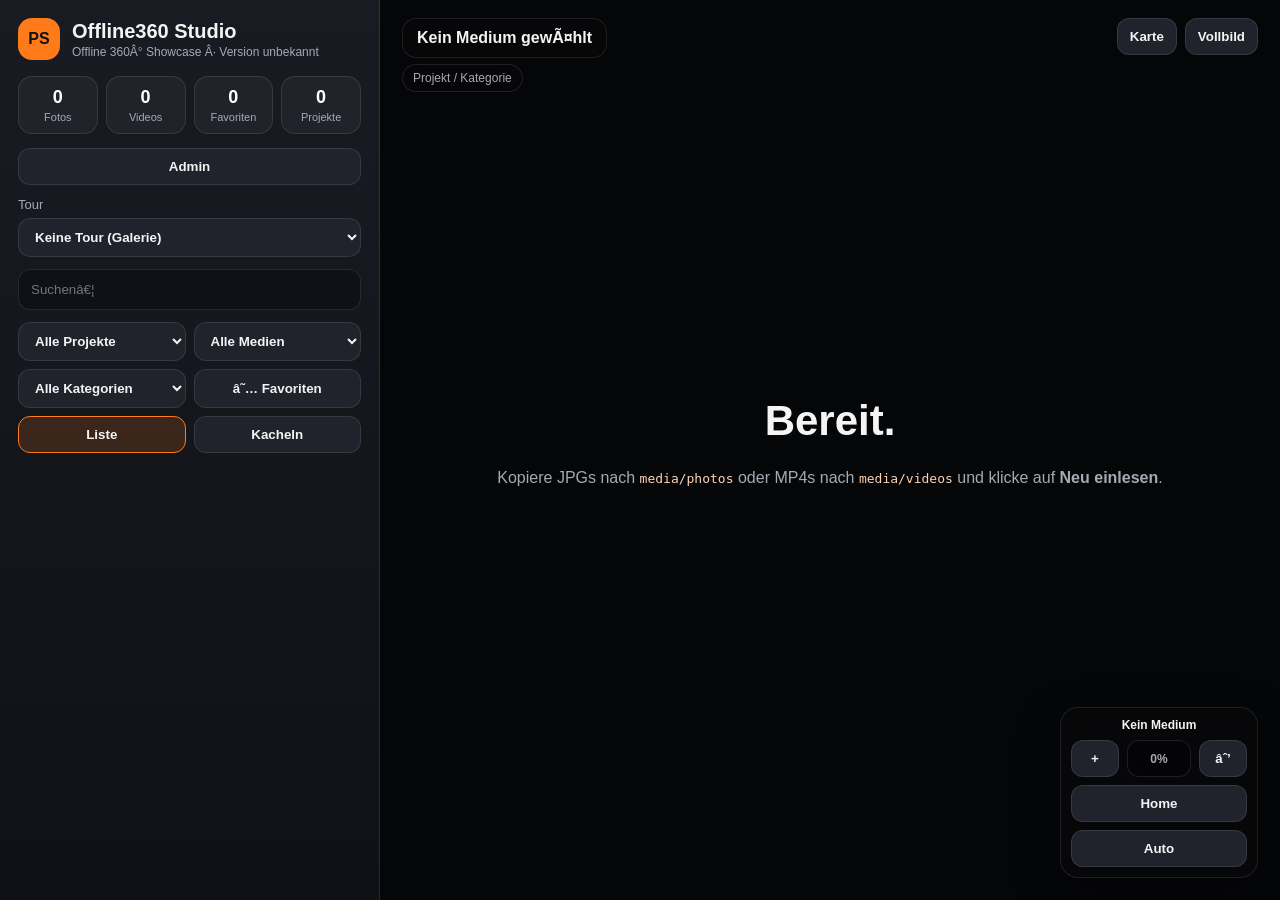
==== commit f1a677b6: "chore: rename project to Offline360 Studio" ====
--- a/static/index.html
+++ b/static/index.html
@@ -1,9 +1,9 @@
-<!doctype html>
+﻿<!doctype html>
 <html lang="de">
 <head>
   <meta charset="utf-8" />
   <meta name="viewport" content="width=device-width, initial-scale=1" />
-  <title>Panorama Studio</title>
+  <title>Offline360 Studio</title>
   <link rel="stylesheet" href="/static/lib/leaflet/leaflet.css" />
   <link rel="stylesheet" href="/static/lib/maplibre/maplibre-gl.css" />
   <link rel="stylesheet" href="/static/css/style.css" />
@@ -13,8 +13,8 @@
     <header class="brand">
       <div class="brand-mark">PS</div>
       <div>
-        <h1>Panorama Studio</h1>
-        <p>Offline 360° Showcase · <span id="appVersion">Version unbekannt</span></p>
+        <h1>Offline360 Studio</h1>
+        <p>Offline 360Â° Showcase Â· <span id="appVersion">Version unbekannt</span></p>
       </div>
     </header>
 
@@ -35,7 +35,7 @@
       </select>
     </label>
 
-    <input id="searchInput" class="search" placeholder="Suchen…" />
+    <input id="searchInput" class="search" placeholder="Suchenâ€¦" />
 
     <div class="filter-row">
       <select id="projectFilter"><option value="">Alle Projekte</option></select>
@@ -43,7 +43,7 @@
     </div>
     <div class="filter-row">
       <select id="categoryFilter"><option value="">Alle Kategorien</option></select>
-      <button id="favoritesOnlyBtn" class="toggle-btn">★ Favoriten</button>
+      <button id="favoritesOnlyBtn" class="toggle-btn">â˜… Favoriten</button>
     </div>
     <div class="filter-row view-row">
       <button id="listViewBtn" class="toggle-btn active">Liste</button>
@@ -76,7 +76,7 @@
         <section class="map-basemap-control" aria-labelledby="mapBasemapTitle">
           <h2 id="mapBasemapTitle">Basiskarte</h2>
           <label for="mapBasemapSelect">Quelle</label>
-          <select id="mapBasemapSelect" aria-label="Basiskarte auswählen">
+          <select id="mapBasemapSelect" aria-label="Basiskarte auswÃ¤hlen">
             <option value="">Keine Basiskarte</option>
           </select>
           <p id="mapBasemapStatus" class="map-basemap-status" role="status" aria-live="polite">
@@ -98,7 +98,7 @@
 
     <div class="topbar">
       <div>
-        <div id="currentTitle">Kein Medium gewählt</div>
+        <div id="currentTitle">Kein Medium gewÃ¤hlt</div>
         <div id="currentMeta" class="current-meta">Projekt / Kategorie</div>
       </div>
       <div class="stage-actions">
@@ -108,16 +108,16 @@
     </div>
 
     <nav id="tourNavigation" class="tour-navigation hidden" aria-label="Tour-Navigation">
-      <button id="tourPreviousBtn" type="button" aria-label="Vorheriges Medium">← Zurück</button>
+      <button id="tourPreviousBtn" type="button" aria-label="Vorheriges Medium">â† ZurÃ¼ck</button>
       <span id="tourPosition" aria-live="polite">0 / 0</span>
-      <button id="tourNextBtn" type="button" aria-label="Nächstes Medium">Weiter →</button>
+      <button id="tourNextBtn" type="button" aria-label="NÃ¤chstes Medium">Weiter â†’</button>
     </nav>
 
     <div class="viewer-controls" aria-label="Viewer Steuerung">
       <div id="viewModeLabel" class="view-mode-label" role="status">Kein Medium</div>
       <button id="zoomInBtn" title="Hineinzoomen (+)">+</button>
       <div id="zoomLabel" class="zoom-label">0%</div>
-      <button id="zoomOutBtn" title="Herauszoomen (-)">−</button>
+      <button id="zoomOutBtn" title="Herauszoomen (-)">âˆ’</button>
       <button id="homeBtn" title="Startansicht (H)">Home</button>
       <div id="projectionModeControls" class="projection-mode-controls" role="group" aria-label="Projektionsmodus" hidden>
         <button id="normalModeBtn" type="button" class="active" title="Normalansicht (Escape)" aria-label="Normalansicht" aria-pressed="true">Normal</button>
@@ -132,7 +132,7 @@
   <aside id="adminPanel" class="admin-panel hidden" aria-label="Administration">
     <div class="admin-header">
       <h2>Admin</h2>
-      <button id="closeAdminBtn" type="button" aria-label="Adminbereich schließen">×</button>
+      <button id="closeAdminBtn" type="button" aria-label="Adminbereich schlieÃŸen">Ã—</button>
     </div>
 
     <div class="admin-layout">
@@ -150,7 +150,7 @@
         <section id="adminSectionMedia" class="admin-section" role="tabpanel" aria-labelledby="adminTabMedia" data-admin-panel="media">
           <header class="admin-section-heading">
             <h3>Medien</h3>
-            <p>Dateien importieren, neu einlesen und Metadaten des gewählten Mediums bearbeiten.</p>
+            <p>Dateien importieren, neu einlesen und Metadaten des gewÃ¤hlten Mediums bearbeiten.</p>
           </header>
           <button id="rescanBtn" type="button">Medien neu einlesen</button>
           <label class="admin-upload-project">Upload-Projekt
@@ -158,9 +158,10 @@
           </label>
           <div id="dropZone" class="drop-zone">
             <strong>Dateien hier ablegen</strong>
-            <span>JPG, PNG, MP4 · automatisch ins Upload-Projekt</span>
+            <span>JPG, PNG, MP4 Â· automatisch ins Upload-Projekt</span>
             <input id="fileInput" type="file" multiple accept="image/*,video/mp4,video/quicktime" />
           </div>
+          <ul id="uploadFilePreview" class="upload-file-preview hidden" aria-live="polite"></ul>
           <form id="editForm" class="edit-form">
             <label>Titel<input id="editTitle" /></label>
             <label>Projekt<input id="editProject" /></label>
@@ -184,14 +185,14 @@
             </div>
             <label>Projekt
               <select id="adminProjectSelect">
-                <option value="">Projekt auswählen</option>
+                <option value="">Projekt auswÃ¤hlen</option>
               </select>
             </label>
             <form id="projectForm" novalidate>
               <label>Name<input id="projectName" required /></label>
               <label>Beschreibung<textarea id="projectDescription"></textarea></label>
               <div class="project-form-actions">
-                <button id="deleteProjectBtn" class="danger" type="button" disabled>Löschen</button>
+                <button id="deleteProjectBtn" class="danger" type="button" disabled>LÃ¶schen</button>
                 <button id="saveProjectBtn" type="submit">Projekt anlegen</button>
               </div>
             </form>
@@ -202,9 +203,10 @@
                 <div id="projectCoverPreview" class="project-cover-preview"></div>
               </div>
               <div class="project-media-add">
-                <select id="projectMediaSelect" aria-label="Medium hinzufügen"></select>
-                <button id="addProjectMediaBtn" type="button">Hinzufügen</button>
+                <select id="projectMediaSelect" multiple size="6" aria-label="Medien hinzufÃ¼gen" aria-describedby="projectMediaSelectHelp"></select>
+                <button id="addProjectMediaBtn" type="button">HinzufÃ¼gen</button>
               </div>
+              <p id="projectMediaSelectHelp" class="project-media-help">Mehrere Medien mit Strg oder Shift auswÃ¤hlen.</p>
               <ol id="projectMediaList" class="project-media-list"></ol>
             </div>
           </div>
@@ -213,14 +215,14 @@
         <section id="adminSectionHotspots" class="admin-section" role="tabpanel" aria-labelledby="adminTabHotspots" data-admin-panel="hotspots" hidden>
           <header class="admin-section-heading">
             <h3>Hotspots</h3>
-            <p>Startansicht und Info- oder Panorama-Hotspots für das gewählte Panorama verwalten.</p>
+            <p>Startansicht und Info- oder Panorama-Hotspots fÃ¼r das gewÃ¤hlte Panorama verwalten.</p>
           </header>
           <div id="startViewControls" class="start-view-controls hidden">
             <button id="saveStartViewBtn" type="button">Aktuelle Ansicht als Start speichern</button>
-            <button id="resetStartViewBtn" type="button">Startansicht zurücksetzen</button>
+            <button id="resetStartViewBtn" type="button">Startansicht zurÃ¼cksetzen</button>
           </div>
-          <button id="addHotspotBtn" class="add-hotspot-btn hidden" type="button" aria-pressed="false">Hotspot hinzufügen</button>
-          <p class="admin-help">Vorhandene Hotspots werden direkt im Panorama angezeigt und können dort ausgewählt und bearbeitet werden.</p>
+          <button id="addHotspotBtn" class="add-hotspot-btn hidden" type="button" aria-pressed="false">Hotspot hinzufÃ¼gen</button>
+          <p class="admin-help">Vorhandene Hotspots werden direkt im Panorama angezeigt und kÃ¶nnen dort ausgewÃ¤hlt und bearbeitet werden.</p>
         </section>
 
         <section id="adminSectionMaps" class="admin-section" role="tabpanel" aria-labelledby="adminTabMaps" data-admin-panel="maps" hidden>
@@ -235,14 +237,14 @@
                 <label>Latitude<input id="gpsLatitude" type="number" min="-90" max="90" step="any" /></label>
                 <label>Longitude<input id="gpsLongitude" type="number" min="-180" max="180" step="any" /></label>
               </div>
-              <label>Höhe (Meter)<input id="gpsAltitude" type="number" step="any" /></label>
-              <p>Quelle: <strong id="gpsSource">–</strong></p>
+              <label>HÃ¶he (Meter)<input id="gpsAltitude" type="number" step="any" /></label>
+              <p>Quelle: <strong id="gpsSource">â€“</strong></p>
               <div class="gps-actions">
-                <button id="deleteGpsBtn" class="danger" type="button">Position löschen</button>
+                <button id="deleteGpsBtn" class="danger" type="button">Position lÃ¶schen</button>
                 <button type="submit">Manuell speichern</button>
               </div>
             </form>
-            <p id="gpsStatus" class="inline-status" role="status" aria-live="polite">Kein Medium gewählt.</p>
+            <p id="gpsStatus" class="inline-status" role="status" aria-live="polite">Kein Medium gewÃ¤hlt.</p>
           </section>
           <section class="gpx-admin" aria-labelledby="gpxTitle">
             <h4 id="gpxTitle">GPX-Tracks</h4>
@@ -263,7 +265,7 @@
             <h4 id="offlineMapsTitle">Offline-Karten</h4>
             <p>Lokale Raster-MBTiles (PNG, JPEG, WebP) oder Vector-MBTiles (PBF/MVT), maximal 5 GB.</p>
             <form id="offlineMapImportForm">
-              <label for="offlineMapFile">MBTiles-Datei auswählen
+              <label for="offlineMapFile">MBTiles-Datei auswÃ¤hlen
                 <input id="offlineMapFile" name="file" type="file" accept=".mbtiles" required />
               </label>
               <button id="offlineMapImportBtn" type="submit">Importieren</button>
@@ -287,43 +289,43 @@
             </div>
             <label class="backup-maps-option">
               <input id="backupIncludeMaps" type="checkbox" />
-              Offline-Karten einschließen (kann das Backup stark vergrößern)
+              Offline-Karten einschlieÃŸen (kann das Backup stark vergrÃ¶ÃŸern)
             </label>
             <form id="restoreForm" class="restore-form">
-              <label for="backupFile">ZIP-Backup auswählen
+              <label for="backupFile">ZIP-Backup auswÃ¤hlen
                 <input id="backupFile" name="file" type="file" accept=".zip,application/zip" required />
               </label>
-              <p id="backupFileName" class="backup-file-name">Keine Datei ausgewählt.</p>
+              <p id="backupFileName" class="backup-file-name">Keine Datei ausgewÃ¤hlt.</p>
               <p class="backup-warning">
                 Achtung: Ein Restore ersetzt die lokale Datenbank und Konfiguration.
-                Enthaltene Medien ersetzen außerdem das Medienverzeichnis.
+                Enthaltene Medien ersetzen auÃŸerdem das Medienverzeichnis.
                 Enthaltene Offline-Karten ersetzen das Kartenverzeichnis.
               </p>
               <button id="restoreBtn" class="danger" type="submit">Backup wiederherstellen</button>
             </form>
             <progress id="backupProgress" class="backup-progress hidden" max="100"></progress>
             <p id="backupStatus" class="backup-status" role="status" aria-live="polite">Bereit.</p>
-            <p class="backup-limit">Maximale ZIP- und entpackte Größe: 10 GB.</p>
+            <p class="backup-limit">Maximale ZIP- und entpackte GrÃ¶ÃŸe: 10 GB.</p>
           </section>
         </section>
 
         <section id="adminSectionExport" class="admin-section" role="tabpanel" aria-labelledby="adminTabExport" data-admin-panel="export" hidden>
           <header class="admin-section-heading">
             <h3>Export</h3>
-            <p>Eine eigenständige, offline nutzbare Tour bereitstellen.</p>
+            <p>Eine eigenstÃ¤ndige, offline nutzbare Tour bereitstellen.</p>
           </header>
           <section class="portable-export-admin" aria-labelledby="portableExportTitle">
             <h4 id="portableExportTitle">Portable Tour exportieren</h4>
-            <p>Eigenständige Offline-Tour mit statischem Viewer erzeugen.</p>
+            <p>EigenstÃ¤ndige Offline-Tour mit statischem Viewer erzeugen.</p>
             <form id="portableExportForm">
-              <label>Projekt auswählen
-                <select id="portableExportProject" required><option value="">Projekt auswählen</option></select>
+              <label>Projekt auswÃ¤hlen
+                <select id="portableExportProject" required><option value="">Projekt auswÃ¤hlen</option></select>
               </label>
               <label>Dateiname<input id="portableExportFilename" value="portable-tour" required /></label>
               <label class="check"><input id="portableExportZip" type="checkbox" checked /> ZIP erstellen</label>
-              <label class="check"><input id="portableExportVideos" type="checkbox" checked /> Videos einschließen</label>
-              <label class="check"><input id="portableExportMap" type="checkbox" /> Offline-Karte einschließen</label>
-              <label class="check"><input id="portableExportTracks" type="checkbox" /> GPX-Tracks einschließen</label>
+              <label class="check"><input id="portableExportVideos" type="checkbox" checked /> Videos einschlieÃŸen</label>
+              <label class="check"><input id="portableExportMap" type="checkbox" /> Offline-Karte einschlieÃŸen</label>
+              <label class="check"><input id="portableExportTracks" type="checkbox" /> GPX-Tracks einschlieÃŸen</label>
               <button id="portableExportBtn" type="submit">Tour exportieren</button>
             </form>
             <p id="portableExportStatus" class="portable-export-status" role="status" aria-live="polite">Bereit.</p>
@@ -334,7 +336,7 @@
         <section id="adminSectionSystem" class="admin-section" role="tabpanel" aria-labelledby="adminTabSystem" data-admin-panel="system" hidden>
           <header class="admin-section-heading">
             <h3>System</h3>
-            <p>Version, Laufzeitstatus und Diagnoseinformationen prüfen.</p>
+            <p>Version, Laufzeitstatus und Diagnoseinformationen prÃ¼fen.</p>
           </header>
           <p class="system-version">Installierte Version: <strong id="adminAppVersion">Version unbekannt</strong></p>
           <section class="diagnostics-admin" aria-labelledby="diagnosticsTitle">
@@ -353,7 +355,7 @@
   <dialog id="restoreConfirmDialog" class="hotspot-dialog backup-confirm-dialog" aria-labelledby="restoreConfirmTitle">
     <div class="hotspot-dialog__content">
       <h2 id="restoreConfirmTitle">Bestehende Daten ersetzen?</h2>
-      <p>Vor dem Restore wird automatisch ein vollständiges Sicherheitsbackup erstellt. Der Vorgang darf nicht unterbrochen werden.</p>
+      <p>Vor dem Restore wird automatisch ein vollstÃ¤ndiges Sicherheitsbackup erstellt. Der Vorgang darf nicht unterbrochen werden.</p>
       <div class="hotspot-dialog__actions backup-confirm-actions">
         <button id="cancelRestoreBtn" type="button">Abbrechen</button>
         <button id="confirmRestoreBtn" class="danger" type="button">Jetzt wiederherstellen</button>
@@ -366,7 +368,7 @@
       <h2 id="hotspotInfoTitle">Information</h2>
       <p id="hotspotInfoText"></p>
       <div class="hotspot-dialog__actions">
-        <button id="closeHotspotInfoBtn" type="button">Schließen</button>
+        <button id="closeHotspotInfoBtn" type="button">SchlieÃŸen</button>
       </div>
     </div>
   </dialog>
@@ -400,7 +402,7 @@
       </div>
       <p id="hotspotEditorError" class="form-error hidden" role="alert"></p>
       <div class="hotspot-editor-actions">
-        <button id="deleteHotspotBtn" class="danger hidden" type="button">Löschen</button>
+        <button id="deleteHotspotBtn" class="danger hidden" type="button">LÃ¶schen</button>
         <span></span>
         <button id="cancelHotspotBtn" type="button">Abbrechen</button>
         <button id="saveHotspotBtn" type="submit">Speichern</button>
@@ -424,3 +426,4 @@
   <script src="/static/js/projects.js"></script>
 </body>
 </html>
+
--- a/static/lib/leaflet/leaflet.css
+++ b/static/lib/leaflet/leaflet.css
@@ -0,0 +1,662 @@
+﻿/* required styles */
+
+.leaflet-pane,
+.leaflet-tile,
+.leaflet-marker-icon,
+.leaflet-marker-shadow,
+.leaflet-tile-container,
+.leaflet-pane > svg,
+.leaflet-pane > canvas,
+.leaflet-zoom-box,
+.leaflet-image-layer,
+.leaflet-layer {
+	position: absolute;
+	left: 0;
+	top: 0;
+	}
+.leaflet-container {
+	overflow: hidden;
+	}
+.leaflet-tile,
+.leaflet-marker-icon,
+.leaflet-marker-shadow {
+	-webkit-user-select: none;
+	   -moz-user-select: none;
+	        user-select: none;
+	  -webkit-user-drag: none;
+	}
+/* Prevents IE11 from highlighting tiles in blue */
+.leaflet-tile::selection {
+	background: transparent;
+}
+/* Safari renders non-retina tile on retina better with this, but Chrome is worse */
+.leaflet-safari .leaflet-tile {
+	image-rendering: -webkit-optimize-contrast;
+	}
+/* hack that prevents hw layers "stretching" when loading new tiles */
+.leaflet-safari .leaflet-tile-container {
+	width: 1600px;
+	height: 1600px;
+	-webkit-transform-origin: 0 0;
+	}
+.leaflet-marker-icon,
+.leaflet-marker-shadow {
+	display: block;
+	}
+/* .leaflet-container svg: reset svg max-width decleration shipped in Joomla! (joomla.org) 3.x */
+/* .leaflet-container img: map is broken in FF if you have max-width: 100% on tiles */
+.leaflet-container .leaflet-overlay-pane svg {
+	max-width: none !important;
+	max-height: none !important;
+	}
+.leaflet-container .leaflet-marker-pane img,
+.leaflet-container .leaflet-shadow-pane img,
+.leaflet-container .leaflet-tile-pane img,
+.leaflet-container img.leaflet-image-layer,
+.leaflet-container .leaflet-tile {
+	max-width: none !important;
+	max-height: none !important;
+	width: auto;
+	padding: 0;
+	}
+
+.leaflet-container img.leaflet-tile {
+	/* See: https://bugs.chromium.org/p/chromium/issues/detail?id=600120 */
+	mix-blend-mode: plus-lighter;
+}
+
+.leaflet-container.leaflet-touch-zoom {
+	-ms-touch-action: pan-x pan-y;
+	touch-action: pan-x pan-y;
+	}
+.leaflet-container.leaflet-touch-drag {
+	-ms-touch-action: pinch-zoom;
+	/* Fallback for FF which doesn't support pinch-zoom */
+	touch-action: none;
+	touch-action: pinch-zoom;
+}
+.leaflet-container.leaflet-touch-drag.leaflet-touch-zoom {
+	-ms-touch-action: none;
+	touch-action: none;
+}
+.leaflet-container {
+	-webkit-tap-highlight-color: transparent;
+}
+.leaflet-container a {
+	-webkit-tap-highlight-color: rgba(51, 181, 229, 0.4);
+}
+.leaflet-tile {
+	filter: inherit;
+	visibility: hidden;
+	}
+.leaflet-tile-loaded {
+	visibility: inherit;
+	}
+.leaflet-zoom-box {
+	width: 0;
+	height: 0;
+	-moz-box-sizing: border-box;
+	     box-sizing: border-box;
+	z-index: 800;
+	}
+/* workaround for https://bugzilla.mozilla.org/show_bug.cgi?id=888319 */
+.leaflet-overlay-pane svg {
+	-moz-user-select: none;
+	}
+
+.leaflet-pane         { z-index: 400; }
+
+.leaflet-tile-pane    { z-index: 200; }
+.leaflet-overlay-pane { z-index: 400; }
+.leaflet-shadow-pane  { z-index: 500; }
+.leaflet-marker-pane  { z-index: 600; }
+.leaflet-tooltip-pane   { z-index: 650; }
+.leaflet-popup-pane   { z-index: 700; }
+
+.leaflet-map-pane canvas { z-index: 100; }
+.leaflet-map-pane svg    { z-index: 200; }
+
+.leaflet-vml-shape {
+	width: 1px;
+	height: 1px;
+	}
+.lvml {
+	behavior: url(#default#VML);
+	display: inline-block;
+	position: absolute;
+	}
+
+
+/* control positioning */
+
+.leaflet-control {
+	position: relative;
+	z-index: 800;
+	pointer-events: visiblePainted; /* IE 9-10 doesn't have auto */
+	pointer-events: auto;
+	}
+.leaflet-top,
+.leaflet-bottom {
+	position: absolute;
+	z-index: 1000;
+	pointer-events: none;
+	}
+.leaflet-top {
+	top: 0;
+	}
+.leaflet-right {
+	right: 0;
+	}
+.leaflet-bottom {
+	bottom: 0;
+	}
+.leaflet-left {
+	left: 0;
+	}
+.leaflet-control {
+	float: left;
+	clear: both;
+	}
+.leaflet-right .leaflet-control {
+	float: right;
+	}
+.leaflet-top .leaflet-control {
+	margin-top: 10px;
+	}
+.leaflet-bottom .leaflet-control {
+	margin-bottom: 10px;
+	}
+.leaflet-left .leaflet-control {
+	margin-left: 10px;
+	}
+.leaflet-right .leaflet-control {
+	margin-right: 10px;
+	}
+
+
+/* zoom and fade animations */
+
+.leaflet-fade-anim .leaflet-popup {
+	opacity: 0;
+	-webkit-transition: opacity 0.2s linear;
+	   -moz-transition: opacity 0.2s linear;
+	        transition: opacity 0.2s linear;
+	}
+.leaflet-fade-anim .leaflet-map-pane .leaflet-popup {
+	opacity: 1;
+	}
+.leaflet-zoom-animated {
+	-webkit-transform-origin: 0 0;
+	    -ms-transform-origin: 0 0;
+	        transform-origin: 0 0;
+	}
+svg.leaflet-zoom-animated {
+	will-change: transform;
+}
+
+.leaflet-zoom-anim .leaflet-zoom-animated {
+	-webkit-transition: -webkit-transform 0.25s cubic-bezier(0,0,0.25,1);
+	   -moz-transition:    -moz-transform 0.25s cubic-bezier(0,0,0.25,1);
+	        transition:         transform 0.25s cubic-bezier(0,0,0.25,1);
+	}
+.leaflet-zoom-anim .leaflet-tile,
+.leaflet-pan-anim .leaflet-tile {
+	-webkit-transition: none;
+	   -moz-transition: none;
+	        transition: none;
+	}
+
+.leaflet-zoom-anim .leaflet-zoom-hide {
+	visibility: hidden;
+	}
+
+
+/* cursors */
+
+.leaflet-interactive {
+	cursor: pointer;
+	}
+.leaflet-grab {
+	cursor: -webkit-grab;
+	cursor:    -moz-grab;
+	cursor:         grab;
+	}
+.leaflet-crosshair,
+.leaflet-crosshair .leaflet-interactive {
+	cursor: crosshair;
+	}
+.leaflet-popup-pane,
+.leaflet-control {
+	cursor: auto;
+	}
+.leaflet-dragging .leaflet-grab,
+.leaflet-dragging .leaflet-grab .leaflet-interactive,
+.leaflet-dragging .leaflet-marker-draggable {
+	cursor: move;
+	cursor: -webkit-grabbing;
+	cursor:    -moz-grabbing;
+	cursor:         grabbing;
+	}
+
+/* marker & overlays interactivity */
+.leaflet-marker-icon,
+.leaflet-marker-shadow,
+.leaflet-image-layer,
+.leaflet-pane > svg path,
+.leaflet-tile-container {
+	pointer-events: none;
+	}
+
+.leaflet-marker-icon.leaflet-interactive,
+.leaflet-image-layer.leaflet-interactive,
+.leaflet-pane > svg path.leaflet-interactive,
+svg.leaflet-image-layer.leaflet-interactive path {
+	pointer-events: visiblePainted; /* IE 9-10 doesn't have auto */
+	pointer-events: auto;
+	}
+
+/* visual tweaks */
+
+.leaflet-container {
+	background: #ddd;
+	outline-offset: 1px;
+	}
+.leaflet-container a {
+	color: #0078A8;
+	}
+.leaflet-zoom-box {
+	border: 2px dotted #38f;
+	background: rgba(255,255,255,0.5);
+	}
+
+
+/* general typography */
+.leaflet-container {
+	font-family: "Helvetica Neue", Arial, Helvetica, sans-serif;
+	font-size: 12px;
+	font-size: 0.75rem;
+	line-height: 1.5;
+	}
+
+
+/* general toolbar styles */
+
+.leaflet-bar {
+	box-shadow: 0 1px 5px rgba(0,0,0,0.65);
+	border-radius: 4px;
+	}
+.leaflet-bar a {
+	background-color: #fff;
+	border-bottom: 1px solid #ccc;
+	width: 26px;
+	height: 26px;
+	line-height: 26px;
+	display: block;
+	text-align: center;
+	text-decoration: none;
+	color: black;
+	}
+.leaflet-bar a,
+.leaflet-control-layers-toggle {
+	background-position: 50% 50%;
+	background-repeat: no-repeat;
+	display: block;
+	}
+.leaflet-bar a:hover,
+.leaflet-bar a:focus {
+	background-color: #f4f4f4;
+	}
+.leaflet-bar a:first-child {
+	border-top-left-radius: 4px;
+	border-top-right-radius: 4px;
+	}
+.leaflet-bar a:last-child {
+	border-bottom-left-radius: 4px;
+	border-bottom-right-radius: 4px;
+	border-bottom: none;
+	}
+.leaflet-bar a.leaflet-disabled {
+	cursor: default;
+	background-color: #f4f4f4;
+	color: #bbb;
+	}
+
+.leaflet-touch .leaflet-bar a {
+	width: 30px;
+	height: 30px;
+	line-height: 30px;
+	}
+.leaflet-touch .leaflet-bar a:first-child {
+	border-top-left-radius: 2px;
+	border-top-right-radius: 2px;
+	}
+.leaflet-touch .leaflet-bar a:last-child {
+	border-bottom-left-radius: 2px;
+	border-bottom-right-radius: 2px;
+	}
+
+/* zoom control */
+
+.leaflet-control-zoom-in,
+.leaflet-control-zoom-out {
+	font: bold 18px 'Lucida Console', Monaco, monospace;
+	text-indent: 1px;
+	}
+
+.leaflet-touch .leaflet-control-zoom-in, .leaflet-touch .leaflet-control-zoom-out  {
+	font-size: 22px;
+	}
+
+
+/* layers control */
+
+.leaflet-control-layers {
+	box-shadow: 0 1px 5px rgba(0,0,0,0.4);
+	background: #fff;
+	border-radius: 5px;
+	}
+.leaflet-control-layers-toggle {
+	background-image: url(images/layers.png);
+	width: 36px;
+	height: 36px;
+	}
+.leaflet-retina .leaflet-control-layers-toggle {
+	background-image: url(images/layers-2x.png);
+	background-size: 26px 26px;
+	}
+.leaflet-touch .leaflet-control-layers-toggle {
+	width: 44px;
+	height: 44px;
+	}
+.leaflet-control-layers .leaflet-control-layers-list,
+.leaflet-control-layers-expanded .leaflet-control-layers-toggle {
+	display: none;
+	}
+.leaflet-control-layers-expanded .leaflet-control-layers-list {
+	display: block;
+	position: relative;
+	}
+.leaflet-control-layers-expanded {
+	padding: 6px 10px 6px 6px;
+	color: #333;
+	background: #fff;
+	}
+.leaflet-control-layers-scrollbar {
+	overflow-y: scroll;
+	overflow-x: hidden;
+	padding-right: 5px;
+	}
+.leaflet-control-layers-selector {
+	margin-top: 2px;
+	position: relative;
+	top: 1px;
+	}
+.leaflet-control-layers label {
+	display: block;
+	font-size: 13px;
+	font-size: 1.08333em;
+	}
+.leaflet-control-layers-separator {
+	height: 0;
+	border-top: 1px solid #ddd;
+	margin: 5px -10px 5px -6px;
+	}
+
+/* Default icon URLs */
+.leaflet-default-icon-path { /* used only in path-guessing heuristic, see L.Icon.Default */
+	background-image: url(images/marker-icon.png);
+	}
+
+
+/* attribution and scale controls */
+
+.leaflet-container .leaflet-control-attribution {
+	background: #fff;
+	background: rgba(255, 255, 255, 0.8);
+	margin: 0;
+	}
+.leaflet-control-attribution,
+.leaflet-control-scale-line {
+	padding: 0 5px;
+	color: #333;
+	line-height: 1.4;
+	}
+.leaflet-control-attribution a {
+	text-decoration: none;
+	}
+.leaflet-control-attribution a:hover,
+.leaflet-control-attribution a:focus {
+	text-decoration: underline;
+	}
+.leaflet-attribution-flag {
+	display: inline !important;
+	vertical-align: baseline !important;
+	width: 1em;
+	height: 0.6669em;
+	}
+.leaflet-left .leaflet-control-scale {
+	margin-left: 5px;
+	}
+.leaflet-bottom .leaflet-control-scale {
+	margin-bottom: 5px;
+	}
+.leaflet-control-scale-line {
+	border: 2px solid #777;
+	border-top: none;
+	line-height: 1.1;
+	padding: 2px 5px 1px;
+	white-space: nowrap;
+	-moz-box-sizing: border-box;
+	     box-sizing: border-box;
+	background: rgba(255, 255, 255, 0.8);
+	text-shadow: 1px 1px #fff;
+	}
+.leaflet-control-scale-line:not(:first-child) {
+	border-top: 2px solid #777;
+	border-bottom: none;
+	margin-top: -2px;
+	}
+.leaflet-control-scale-line:not(:first-child):not(:last-child) {
+	border-bottom: 2px solid #777;
+	}
+
+.leaflet-touch .leaflet-control-attribution,
+.leaflet-touch .leaflet-control-layers,
+.leaflet-touch .leaflet-bar {
+	box-shadow: none;
+	}
+.leaflet-touch .leaflet-control-layers,
+.leaflet-touch .leaflet-bar {
+	border: 2px solid rgba(0,0,0,0.2);
+	background-clip: padding-box;
+	}
+
+
+/* popup */
+
+.leaflet-popup {
+	position: absolute;
+	text-align: center;
+	margin-bottom: 20px;
+	}
+.leaflet-popup-content-wrapper {
+	padding: 1px;
+	text-align: left;
+	border-radius: 12px;
+	}
+.leaflet-popup-content {
+	margin: 13px 24px 13px 20px;
+	line-height: 1.3;
+	font-size: 13px;
+	font-size: 1.08333em;
+	min-height: 1px;
+	}
+.leaflet-popup-content p {
+	margin: 17px 0;
+	margin: 1.3em 0;
+	}
+.leaflet-popup-tip-container {
+	width: 40px;
+	height: 20px;
+	position: absolute;
+	left: 50%;
+	margin-top: -1px;
+	margin-left: -20px;
+	overflow: hidden;
+	pointer-events: none;
+	}
+.leaflet-popup-tip {
+	width: 17px;
+	height: 17px;
+	padding: 1px;
+
+	margin: -10px auto 0;
+	pointer-events: auto;
+
+	-webkit-transform: rotate(45deg);
+	   -moz-transform: rotate(45deg);
+	    -ms-transform: rotate(45deg);
+	        transform: rotate(45deg);
+	}
+.leaflet-popup-content-wrapper,
+.leaflet-popup-tip {
+	background: white;
+	color: #333;
+	box-shadow: 0 3px 14px rgba(0,0,0,0.4);
+	}
+.leaflet-container a.leaflet-popup-close-button {
+	position: absolute;
+	top: 0;
+	right: 0;
+	border: none;
+	text-align: center;
+	width: 24px;
+	height: 24px;
+	font: 16px/24px Tahoma, Verdana, sans-serif;
+	color: #757575;
+	text-decoration: none;
+	background: transparent;
+	}
+.leaflet-container a.leaflet-popup-close-button:hover,
+.leaflet-container a.leaflet-popup-close-button:focus {
+	color: #585858;
+	}
+.leaflet-popup-scrolled {
+	overflow: auto;
+	}
+
+.leaflet-oldie .leaflet-popup-content-wrapper {
+	-ms-zoom: 1;
+	}
+.leaflet-oldie .leaflet-popup-tip {
+	width: 24px;
+	margin: 0 auto;
+
+	-ms-filter: "progid:DXImageTransform.Microsoft.Matrix(M11=0.70710678, M12=0.70710678, M21=-0.70710678, M22=0.70710678)";
+	filter: progid:DXImageTransform.Microsoft.Matrix(M11=0.70710678, M12=0.70710678, M21=-0.70710678, M22=0.70710678);
+	}
+
+.leaflet-oldie .leaflet-control-zoom,
+.leaflet-oldie .leaflet-control-layers,
+.leaflet-oldie .leaflet-popup-content-wrapper,
+.leaflet-oldie .leaflet-popup-tip {
+	border: 1px solid #999;
+	}
+
+
+/* div icon */
+
+.leaflet-div-icon {
+	background: #fff;
+	border: 1px solid #666;
+	}
+
+
+/* Tooltip */
+/* Base styles for the element that has a tooltip */
+.leaflet-tooltip {
+	position: absolute;
+	padding: 6px;
+	background-color: #fff;
+	border: 1px solid #fff;
+	border-radius: 3px;
+	color: #222;
+	white-space: nowrap;
+	-webkit-user-select: none;
+	-moz-user-select: none;
+	-ms-user-select: none;
+	user-select: none;
+	pointer-events: none;
+	box-shadow: 0 1px 3px rgba(0,0,0,0.4);
+	}
+.leaflet-tooltip.leaflet-interactive {
+	cursor: pointer;
+	pointer-events: auto;
+	}
+.leaflet-tooltip-top:before,
+.leaflet-tooltip-bottom:before,
+.leaflet-tooltip-left:before,
+.leaflet-tooltip-right:before {
+	position: absolute;
+	pointer-events: none;
+	border: 6px solid transparent;
+	background: transparent;
+	content: "";
+	}
+
+/* Directions */
+
+.leaflet-tooltip-bottom {
+	margin-top: 6px;
+}
+.leaflet-tooltip-top {
+	margin-top: -6px;
+}
+.leaflet-tooltip-bottom:before,
+.leaflet-tooltip-top:before {
+	left: 50%;
+	margin-left: -6px;
+	}
+.leaflet-tooltip-top:before {
+	bottom: 0;
+	margin-bottom: -12px;
+	border-top-color: #fff;
+	}
+.leaflet-tooltip-bottom:before {
+	top: 0;
+	margin-top: -12px;
+	margin-left: -6px;
+	border-bottom-color: #fff;
+	}
+.leaflet-tooltip-left {
+	margin-left: -6px;
+}
+.leaflet-tooltip-right {
+	margin-left: 6px;
+}
+.leaflet-tooltip-left:before,
+.leaflet-tooltip-right:before {
+	top: 50%;
+	margin-top: -6px;
+	}
+.leaflet-tooltip-left:before {
+	right: 0;
+	margin-right: -12px;
+	border-left-color: #fff;
+	}
+.leaflet-tooltip-right:before {
+	left: 0;
+	margin-left: -12px;
+	border-right-color: #fff;
+	}
+
+/* Printing */
+
+@media print {
+	/* Prevent printers from removing background-images of controls. */
+	.leaflet-control {
+		-webkit-print-color-adjust: exact;
+		print-color-adjust: exact;
+		}
+	}
+
--- a/static/lib/maplibre/maplibre-gl.css
+++ b/static/lib/maplibre/maplibre-gl.css
@@ -0,0 +1 @@
+﻿.maplibregl-map{font:12px/20px Helvetica Neue,Arial,Helvetica,sans-serif;overflow:hidden;position:relative;-webkit-tap-highlight-color:rgb(0 0 0/0)}.maplibregl-canvas{left:0;position:absolute;top:0}.maplibregl-map:fullscreen{height:100%;width:100%}.maplibregl-ctrl-group button.maplibregl-ctrl-compass{touch-action:none}.maplibregl-canvas-container.maplibregl-interactive,.maplibregl-ctrl-group button.maplibregl-ctrl-compass{cursor:grab;-webkit-user-select:none;-moz-user-select:none;user-select:none}.maplibregl-canvas-container.maplibregl-interactive.maplibregl-track-pointer{cursor:pointer}.maplibregl-canvas-container.maplibregl-interactive:active,.maplibregl-ctrl-group button.maplibregl-ctrl-compass:active{cursor:grabbing}.maplibregl-canvas-container.maplibregl-touch-zoom-rotate,.maplibregl-canvas-container.maplibregl-touch-zoom-rotate .maplibregl-canvas{touch-action:pan-x pan-y}.maplibregl-canvas-container.maplibregl-touch-drag-pan,.maplibregl-canvas-container.maplibregl-touch-drag-pan .maplibregl-canvas{touch-action:pinch-zoom}.maplibregl-canvas-container.maplibregl-touch-zoom-rotate.maplibregl-touch-drag-pan,.maplibregl-canvas-container.maplibregl-touch-zoom-rotate.maplibregl-touch-drag-pan .maplibregl-canvas{touch-action:none}.maplibregl-canvas-container.maplibregl-touch-drag-pan.maplibregl-cooperative-gestures,.maplibregl-canvas-container.maplibregl-touch-drag-pan.maplibregl-cooperative-gestures .maplibregl-canvas{touch-action:pan-x pan-y}.maplibregl-ctrl-bottom-left,.maplibregl-ctrl-bottom-right,.maplibregl-ctrl-top-left,.maplibregl-ctrl-top-right{pointer-events:none;position:absolute;z-index:2}.maplibregl-ctrl-top-left{left:0;top:0}.maplibregl-ctrl-top-right{right:0;top:0}.maplibregl-ctrl-bottom-left{bottom:0;left:0}.maplibregl-ctrl-bottom-right{bottom:0;right:0}.maplibregl-ctrl{clear:both;pointer-events:auto;transform:translate(0)}.maplibregl-ctrl-top-left .maplibregl-ctrl{float:left;margin:10px 0 0 10px}.maplibregl-ctrl-top-right .maplibregl-ctrl{float:right;margin:10px 10px 0 0}.maplibregl-ctrl-bottom-left .maplibregl-ctrl{float:left;margin:0 0 10px 10px}.maplibregl-ctrl-bottom-right .maplibregl-ctrl{float:right;margin:0 10px 10px 0}.maplibregl-ctrl-group{background:#fff;border-radius:4px}.maplibregl-ctrl-group:not(:empty){box-shadow:0 0 0 2px rgba(0,0,0,.1)}@media (forced-colors:active){.maplibregl-ctrl-group:not(:empty){box-shadow:0 0 0 2px ButtonText}}.maplibregl-ctrl-group button{background-color:transparent;border:0;box-sizing:border-box;cursor:pointer;display:block;height:29px;outline:none;padding:0;width:29px}.maplibregl-ctrl-group button+button{border-top:1px solid #ddd}.maplibregl-ctrl button .maplibregl-ctrl-icon{background-position:50%;background-repeat:no-repeat;display:block;height:100%;width:100%}@media (forced-colors:active){.maplibregl-ctrl-icon{background-color:transparent}.maplibregl-ctrl-group button+button{border-top:1px solid ButtonText}}.maplibregl-ctrl button::-moz-focus-inner{border:0;padding:0}.maplibregl-ctrl-attrib-button:focus,.maplibregl-ctrl-group button:focus{box-shadow:0 0 2px 2px #0096ff}.maplibregl-ctrl button:disabled{cursor:not-allowed}.maplibregl-ctrl button:disabled .maplibregl-ctrl-icon{opacity:.25}@media (hover:hover){.maplibregl-ctrl button:not(:disabled):hover{background-color:rgba(0,0,0,.05)}}.maplibregl-ctrl button:not(:disabled):active{background-color:rgba(0,0,0,.05)}.maplibregl-ctrl-group button:focus:focus-visible{box-shadow:0 0 2px 2px #0096ff}.maplibregl-ctrl-group button:focus:not(:focus-visible){box-shadow:none}.maplibregl-ctrl-group button:focus:first-child{border-radius:4px 4px 0 0}.maplibregl-ctrl-group button:focus:last-child{border-radius:0 0 4px 4px}.maplibregl-ctrl-group button:focus:only-child{border-radius:inherit}.maplibregl-ctrl button.maplibregl-ctrl-zoom-out .maplibregl-ctrl-icon{background-image:url("data:image/svg+xml;charset=utf-8,%3Csvg xmlns='http://www.w3.org/2000/svg' width='29' height='29' fill='%23333' viewBox='0 0 29 29'%3E%3Cpath d='M10 13c-.75 0-1.5.75-1.5 1.5S9.25 16 10 16h9c.75 0 1.5-.75 1.5-1.5S19.75 13 19 13z'/%3E%3C/svg%3E")}.maplibregl-ctrl button.maplibregl-ctrl-zoom-in .maplibregl-ctrl-icon{background-image:url("data:image/svg+xml;charset=utf-8,%3Csvg xmlns='http://www.w3.org/2000/svg' width='29' height='29' fill='%23333' viewBox='0 0 29 29'%3E%3Cpath d='M14.5 8.5c-.75 0-1.5.75-1.5 1.5v3h-3c-.75 0-1.5.75-1.5 1.5S9.25 16 10 16h3v3c0 .75.75 1.5 1.5 1.5S16 19.75 16 19v-3h3c.75 0 1.5-.75 1.5-1.5S19.75 13 19 13h-3v-3c0-.75-.75-1.5-1.5-1.5'/%3E%3C/svg%3E")}@media (forced-colors:active){.maplibregl-ctrl button.maplibregl-ctrl-zoom-out .maplibregl-ctrl-icon{background-image:url("data:image/svg+xml;charset=utf-8,%3Csvg xmlns='http://www.w3.org/2000/svg' width='29' height='29' fill='%23fff' viewBox='0 0 29 29'%3E%3Cpath d='M10 13c-.75 0-1.5.75-1.5 1.5S9.25 16 10 16h9c.75 0 1.5-.75 1.5-1.5S19.75 13 19 13z'/%3E%3C/svg%3E")}.maplibregl-ctrl button.maplibregl-ctrl-zoom-in .maplibregl-ctrl-icon{background-image:url("data:image/svg+xml;charset=utf-8,%3Csvg xmlns='http://www.w3.org/2000/svg' width='29' height='29' fill='%23fff' viewBox='0 0 29 29'%3E%3Cpath d='M14.5 8.5c-.75 0-1.5.75-1.5 1.5v3h-3c-.75 0-1.5.75-1.5 1.5S9.25 16 10 16h3v3c0 .75.75 1.5 1.5 1.5S16 19.75 16 19v-3h3c.75 0 1.5-.75 1.5-1.5S19.75 13 19 13h-3v-3c0-.75-.75-1.5-1.5-1.5'/%3E%3C/svg%3E")}}@media (forced-colors:active) and (prefers-color-scheme:light){.maplibregl-ctrl button.maplibregl-ctrl-zoom-out .maplibregl-ctrl-icon{background-image:url("data:image/svg+xml;charset=utf-8,%3Csvg xmlns='http://www.w3.org/2000/svg' width='29' height='29' viewBox='0 0 29 29'%3E%3Cpath d='M10 13c-.75 0-1.5.75-1.5 1.5S9.25 16 10 16h9c.75 0 1.5-.75 1.5-1.5S19.75 13 19 13z'/%3E%3C/svg%3E")}.maplibregl-ctrl button.maplibregl-ctrl-zoom-in .maplibregl-ctrl-icon{background-image:url("data:image/svg+xml;charset=utf-8,%3Csvg xmlns='http://www.w3.org/2000/svg' width='29' height='29' viewBox='0 0 29 29'%3E%3Cpath d='M14.5 8.5c-.75 0-1.5.75-1.5 1.5v3h-3c-.75 0-1.5.75-1.5 1.5S9.25 16 10 16h3v3c0 .75.75 1.5 1.5 1.5S16 19.75 16 19v-3h3c.75 0 1.5-.75 1.5-1.5S19.75 13 19 13h-3v-3c0-.75-.75-1.5-1.5-1.5'/%3E%3C/svg%3E")}}.maplibregl-ctrl button.maplibregl-ctrl-fullscreen .maplibregl-ctrl-icon{background-image:url("data:image/svg+xml;charset=utf-8,%3Csvg xmlns='http://www.w3.org/2000/svg' width='29' height='29' fill='%23333' viewBox='0 0 29 29'%3E%3Cpath d='M24 16v5.5c0 1.75-.75 2.5-2.5 2.5H16v-1l3-1.5-4-5.5 1-1 5.5 4 1.5-3zM6 16l1.5 3 5.5-4 1 1-4 5.5 3 1.5v1H7.5C5.75 24 5 23.25 5 21.5V16zm7-11v1l-3 1.5 4 5.5-1 1-5.5-4L6 13H5V7.5C5 5.75 5.75 5 7.5 5zm11 2.5c0-1.75-.75-2.5-2.5-2.5H16v1l3 1.5-4 5.5 1 1 5.5-4 1.5 3h1z'/%3E%3C/svg%3E")}.maplibregl-ctrl button.maplibregl-ctrl-shrink .maplibregl-ctrl-icon{background-image:url("data:image/svg+xml;charset=utf-8,%3Csvg xmlns='http://www.w3.org/2000/svg' width='29' height='29' viewBox='0 0 29 29'%3E%3Cpath d='M18.5 16c-1.75 0-2.5.75-2.5 2.5V24h1l1.5-3 5.5 4 1-1-4-5.5 3-1.5v-1zM13 18.5c0-1.75-.75-2.5-2.5-2.5H5v1l3 1.5L4 24l1 1 5.5-4 1.5 3h1zm3-8c0 1.75.75 2.5 2.5 2.5H24v-1l-3-1.5L25 5l-1-1-5.5 4L17 5h-1zM10.5 13c1.75 0 2.5-.75 2.5-2.5V5h-1l-1.5 3L5 4 4 5l4 5.5L5 12v1z'/%3E%3C/svg%3E")}@media (forced-colors:active){.maplibregl-ctrl button.maplibregl-ctrl-fullscreen .maplibregl-ctrl-icon{background-image:url("data:image/svg+xml;charset=utf-8,%3Csvg xmlns='http://www.w3.org/2000/svg' width='29' height='29' fill='%23fff' viewBox='0 0 29 29'%3E%3Cpath d='M24 16v5.5c0 1.75-.75 2.5-2.5 2.5H16v-1l3-1.5-4-5.5 1-1 5.5 4 1.5-3zM6 16l1.5 3 5.5-4 1 1-4 5.5 3 1.5v1H7.5C5.75 24 5 23.25 5 21.5V16zm7-11v1l-3 1.5 4 5.5-1 1-5.5-4L6 13H5V7.5C5 5.75 5.75 5 7.5 5zm11 2.5c0-1.75-.75-2.5-2.5-2.5H16v1l3 1.5-4 5.5 1 1 5.5-4 1.5 3h1z'/%3E%3C/svg%3E")}.maplibregl-ctrl button.maplibregl-ctrl-shrink .maplibregl-ctrl-icon{background-image:url("data:image/svg+xml;charset=utf-8,%3Csvg xmlns='http://www.w3.org/2000/svg' width='29' height='29' fill='%23fff' viewBox='0 0 29 29'%3E%3Cpath d='M18.5 16c-1.75 0-2.5.75-2.5 2.5V24h1l1.5-3 5.5 4 1-1-4-5.5 3-1.5v-1zM13 18.5c0-1.75-.75-2.5-2.5-2.5H5v1l3 1.5L4 24l1 1 5.5-4 1.5 3h1zm3-8c0 1.75.75 2.5 2.5 2.5H24v-1l-3-1.5L25 5l-1-1-5.5 4L17 5h-1zM10.5 13c1.75 0 2.5-.75 2.5-2.5V5h-1l-1.5 3L5 4 4 5l4 5.5L5 12v1z'/%3E%3C/svg%3E")}}@media (forced-colors:active) and (prefers-color-scheme:light){.maplibregl-ctrl button.maplibregl-ctrl-fullscreen .maplibregl-ctrl-icon{background-image:url("data:image/svg+xml;charset=utf-8,%3Csvg xmlns='http://www.w3.org/2000/svg' width='29' height='29' viewBox='0 0 29 29'%3E%3Cpath d='M24 16v5.5c0 1.75-.75 2.5-2.5 2.5H16v-1l3-1.5-4-5.5 1-1 5.5 4 1.5-3zM6 16l1.5 3 5.5-4 1 1-4 5.5 3 1.5v1H7.5C5.75 24 5 23.25 5 21.5V16zm7-11v1l-3 1.5 4 5.5-1 1-5.5-4L6 13H5V7.5C5 5.75 5.75 5 7.5 5zm11 2.5c0-1.75-.75-2.5-2.5-2.5H16v1l3 1.5-4 5.5 1 1 5.5-4 1.5 3h1z'/%3E%3C/svg%3E")}.maplibregl-ctrl button.maplibregl-ctrl-shrink .maplibregl-ctrl-icon{background-image:url("data:image/svg+xml;charset=utf-8,%3Csvg xmlns='http://www.w3.org/2000/svg' width='29' height='29' viewBox='0 0 29 29'%3E%3Cpath d='M18.5 16c-1.75 0-2.5.75-2.5 2.5V24h1l1.5-3 5.5 4 1-1-4-5.5 3-1.5v-1zM13 18.5c0-1.75-.75-2.5-2.5-2.5H5v1l3 1.5L4 24l1 1 5.5-4 1.5 3h1zm3-8c0 1.75.75 2.5 2.5 2.5H24v-1l-3-1.5L25 5l-1-1-5.5 4L17 5h-1zM10.5 13c1.75 0 2.5-.75 2.5-2.5V5h-1l-1.5 3L5 4 4 5l4 5.5L5 12v1z'/%3E%3C/svg%3E")}}.maplibregl-ctrl button.maplibregl-ctrl-compass .maplibregl-ctrl-icon{background-image:url("data:image/svg+xml;charset=utf-8,%3Csvg xmlns='http://www.w3.org/2000/svg' width='29' height='29' fill='%23333' viewBox='0 0 29 29'%3E%3Cpath d='m10.5 14 4-8 4 8z'/%3E%3Cpath fill='%23ccc' d='m10.5 16 4 8 4-8z'/%3E%3C/svg%3E")}@media (forced-colors:active){.maplibregl-ctrl button.maplibregl-ctrl-compass .maplibregl-ctrl-icon{background-image:url("data:image/svg+xml;charset=utf-8,%3Csvg xmlns='http://www.w3.org/2000/svg' width='29' height='29' fill='%23fff' viewBox='0 0 29 29'%3E%3Cpath d='m10.5 14 4-8 4 8z'/%3E%3Cpath fill='%23ccc' d='m10.5 16 4 8 4-8z'/%3E%3C/svg%3E")}}@media (forced-colors:active) and (prefers-color-scheme:light){.maplibregl-ctrl button.maplibregl-ctrl-compass .maplibregl-ctrl-icon{background-image:url("data:image/svg+xml;charset=utf-8,%3Csvg xmlns='http://www.w3.org/2000/svg' width='29' height='29' viewBox='0 0 29 29'%3E%3Cpath d='m10.5 14 4-8 4 8z'/%3E%3Cpath fill='%23ccc' d='m10.5 16 4 8 4-8z'/%3E%3C/svg%3E")}}.maplibregl-ctrl button.maplibregl-ctrl-globe .maplibregl-ctrl-icon{background-image:url("data:image/svg+xml;charset=utf-8,%3Csvg xmlns='http://www.w3.org/2000/svg' width='22' height='22' fill='none' stroke='%23333' viewBox='0 0 22 22'%3E%3Ccircle cx='11' cy='11' r='8.5'/%3E%3Cpath d='M17.5 11c0 4.819-3.02 8.5-6.5 8.5S4.5 15.819 4.5 11 7.52 2.5 11 2.5s6.5 3.681 6.5 8.5Z'/%3E%3Cpath d='M13.5 11c0 2.447-.331 4.64-.853 6.206-.262.785-.562 1.384-.872 1.777-.314.399-.58.517-.775.517s-.461-.118-.775-.517c-.31-.393-.61-.992-.872-1.777C8.831 15.64 8.5 13.446 8.5 11s.331-4.64.853-6.206c.262-.785.562-1.384.872-1.777.314-.399.58-.517.775-.517s.461.118.775.517c.31.393.61.992.872 1.777.522 1.565.853 3.76.853 6.206Z'/%3E%3Cpath d='M11 7.5c-1.909 0-3.622-.166-4.845-.428-.616-.132-1.08-.283-1.379-.434a1.3 1.3 0 0 1-.224-.138q.07-.058.224-.138c.299-.151.763-.302 1.379-.434C7.378 5.666 9.091 5.5 11 5.5s3.622.166 4.845.428c.616.132 1.08.283 1.379.434.105.053.177.1.224.138q-.07.058-.224.138c-.299.151-.763.302-1.379.434-1.223.262-2.936.428-4.845.428ZM4.486 6.436ZM11 16.5c-1.909 0-3.622-.166-4.845-.428-.616-.132-1.08-.283-1.379-.434a1.3 1.3 0 0 1-.224-.138 1.3 1.3 0 0 1 .224-.138c.299-.151.763-.302 1.379-.434C7.378 14.666 9.091 14.5 11 14.5s3.622.166 4.845.428c.616.132 1.08.283 1.379.434.105.053.177.1.224.138a1.3 1.3 0 0 1-.224.138c-.299.151-.763.302-1.379.434-1.223.262-2.936.428-4.845.428Zm-6.514-1.064ZM11 12.5c-2.46 0-4.672-.222-6.255-.574-.796-.177-1.406-.38-1.805-.59a1.5 1.5 0 0 1-.39-.272.3.3 0 0 1-.047-.064.3.3 0 0 1 .048-.064c.066-.073.189-.167.389-.272.399-.21 1.009-.413 1.805-.59C6.328 9.722 8.54 9.5 11 9.5s4.672.222 6.256.574c.795.177 1.405.38 1.804.59.2.105.323.2.39.272a.3.3 0 0 1 .047.064.3.3 0 0 1-.048.064 1.4 1.4 0 0 1-.389.272c-.399.21-1.009.413-1.804.59-1.584.352-3.796.574-6.256.574Zm-8.501-1.51v.002zm0 .018v.002zm17.002.002v-.002zm0-.018v-.002z'/%3E%3C/svg%3E")}.maplibregl-ctrl button.maplibregl-ctrl-globe-enabled .maplibregl-ctrl-icon{background-image:url("data:image/svg+xml;charset=utf-8,%3Csvg xmlns='http://www.w3.org/2000/svg' width='22' height='22' fill='none' stroke='%2333b5e5' viewBox='0 0 22 22'%3E%3Ccircle cx='11' cy='11' r='8.5'/%3E%3Cpath d='M17.5 11c0 4.819-3.02 8.5-6.5 8.5S4.5 15.819 4.5 11 7.52 2.5 11 2.5s6.5 3.681 6.5 8.5Z'/%3E%3Cpath d='M13.5 11c0 2.447-.331 4.64-.853 6.206-.262.785-.562 1.384-.872 1.777-.314.399-.58.517-.775.517s-.461-.118-.775-.517c-.31-.393-.61-.992-.872-1.777C8.831 15.64 8.5 13.446 8.5 11s.331-4.64.853-6.206c.262-.785.562-1.384.872-1.777.314-.399.58-.517.775-.517s.461.118.775.517c.31.393.61.992.872 1.777.522 1.565.853 3.76.853 6.206Z'/%3E%3Cpath d='M11 7.5c-1.909 0-3.622-.166-4.845-.428-.616-.132-1.08-.283-1.379-.434a1.3 1.3 0 0 1-.224-.138q.07-.058.224-.138c.299-.151.763-.302 1.379-.434C7.378 5.666 9.091 5.5 11 5.5s3.622.166 4.845.428c.616.132 1.08.283 1.379.434.105.053.177.1.224.138q-.07.058-.224.138c-.299.151-.763.302-1.379.434-1.223.262-2.936.428-4.845.428ZM4.486 6.436ZM11 16.5c-1.909 0-3.622-.166-4.845-.428-.616-.132-1.08-.283-1.379-.434a1.3 1.3 0 0 1-.224-.138 1.3 1.3 0 0 1 .224-.138c.299-.151.763-.302 1.379-.434C7.378 14.666 9.091 14.5 11 14.5s3.622.166 4.845.428c.616.132 1.08.283 1.379.434.105.053.177.1.224.138a1.3 1.3 0 0 1-.224.138c-.299.151-.763.302-1.379.434-1.223.262-2.936.428-4.845.428Zm-6.514-1.064ZM11 12.5c-2.46 0-4.672-.222-6.255-.574-.796-.177-1.406-.38-1.805-.59a1.5 1.5 0 0 1-.39-.272.3.3 0 0 1-.047-.064.3.3 0 0 1 .048-.064c.066-.073.189-.167.389-.272.399-.21 1.009-.413 1.805-.59C6.328 9.722 8.54 9.5 11 9.5s4.672.222 6.256.574c.795.177 1.405.38 1.804.59.2.105.323.2.39.272a.3.3 0 0 1 .047.064.3.3 0 0 1-.048.064 1.4 1.4 0 0 1-.389.272c-.399.21-1.009.413-1.804.59-1.584.352-3.796.574-6.256.574Zm-8.501-1.51v.002zm0 .018v.002zm17.002.002v-.002zm0-.018v-.002z'/%3E%3C/svg%3E")}.maplibregl-ctrl button.maplibregl-ctrl-terrain .maplibregl-ctrl-icon{background-image:url("data:image/svg+xml;charset=utf-8,%3Csvg xmlns='http://www.w3.org/2000/svg' width='22' height='22' fill='%23333' viewBox='0 0 22 22'%3E%3Cpath d='m1.754 13.406 4.453-4.851 3.09 3.09 3.281 3.277.969-.969-3.309-3.312 3.844-4.121 6.148 6.886h1.082v-.855l-7.207-8.07-4.84 5.187L6.169 6.57l-5.48 5.965v.871ZM.688 16.844h20.625v1.375H.688Zm0 0'/%3E%3C/svg%3E")}.maplibregl-ctrl button.maplibregl-ctrl-terrain-enabled .maplibregl-ctrl-icon{background-image:url("data:image/svg+xml;charset=utf-8,%3Csvg xmlns='http://www.w3.org/2000/svg' width='22' height='22' fill='%2333b5e5' viewBox='0 0 22 22'%3E%3Cpath d='m1.754 13.406 4.453-4.851 3.09 3.09 3.281 3.277.969-.969-3.309-3.312 3.844-4.121 6.148 6.886h1.082v-.855l-7.207-8.07-4.84 5.187L6.169 6.57l-5.48 5.965v.871ZM.688 16.844h20.625v1.375H.688Zm0 0'/%3E%3C/svg%3E")}.maplibregl-ctrl button.maplibregl-ctrl-geolocate .maplibregl-ctrl-icon{background-image:url("data:image/svg+xml;charset=utf-8,%3Csvg xmlns='http://www.w3.org/2000/svg' width='29' height='29' fill='%23333' viewBox='0 0 20 20'%3E%3Cpath d='M10 4C9 4 9 5 9 5v.1A5 5 0 0 0 5.1 9H5s-1 0-1 1 1 1 1 1h.1A5 5 0 0 0 9 14.9v.1s0 1 1 1 1-1 1-1v-.1a5 5 0 0 0 3.9-3.9h.1s1 0 1-1-1-1-1-1h-.1A5 5 0 0 0 11 5.1V5s0-1-1-1m0 2.5a3.5 3.5 0 1 1 0 7 3.5 3.5 0 1 1 0-7'/%3E%3Ccircle cx='10' cy='10' r='2'/%3E%3C/svg%3E")}.maplibregl-ctrl button.maplibregl-ctrl-geolocate:disabled .maplibregl-ctrl-icon{background-image:url("data:image/svg+xml;charset=utf-8,%3Csvg xmlns='http://www.w3.org/2000/svg' width='29' height='29' fill='%23aaa' viewBox='0 0 20 20'%3E%3Cpath d='M10 4C9 4 9 5 9 5v.1A5 5 0 0 0 5.1 9H5s-1 0-1 1 1 1 1 1h.1A5 5 0 0 0 9 14.9v.1s0 1 1 1 1-1 1-1v-.1a5 5 0 0 0 3.9-3.9h.1s1 0 1-1-1-1-1-1h-.1A5 5 0 0 0 11 5.1V5s0-1-1-1m0 2.5a3.5 3.5 0 1 1 0 7 3.5 3.5 0 1 1 0-7'/%3E%3Ccircle cx='10' cy='10' r='2'/%3E%3Cpath fill='red' d='m14 5 1 1-9 9-1-1z'/%3E%3C/svg%3E")}.maplibregl-ctrl button.maplibregl-ctrl-geolocate.maplibregl-ctrl-geolocate-active .maplibregl-ctrl-icon{background-image:url("data:image/svg+xml;charset=utf-8,%3Csvg xmlns='http://www.w3.org/2000/svg' width='29' height='29' fill='%2333b5e5' viewBox='0 0 20 20'%3E%3Cpath d='M10 4C9 4 9 5 9 5v.1A5 5 0 0 0 5.1 9H5s-1 0-1 1 1 1 1 1h.1A5 5 0 0 0 9 14.9v.1s0 1 1 1 1-1 1-1v-.1a5 5 0 0 0 3.9-3.9h.1s1 0 1-1-1-1-1-1h-.1A5 5 0 0 0 11 5.1V5s0-1-1-1m0 2.5a3.5 3.5 0 1 1 0 7 3.5 3.5 0 1 1 0-7'/%3E%3Ccircle cx='10' cy='10' r='2'/%3E%3C/svg%3E")}.maplibregl-ctrl button.maplibregl-ctrl-geolocate.maplibregl-ctrl-geolocate-active-error .maplibregl-ctrl-icon{background-image:url("data:image/svg+xml;charset=utf-8,%3Csvg xmlns='http://www.w3.org/2000/svg' width='29' height='29' fill='%23e58978' viewBox='0 0 20 20'%3E%3Cpath d='M10 4C9 4 9 5 9 5v.1A5 5 0 0 0 5.1 9H5s-1 0-1 1 1 1 1 1h.1A5 5 0 0 0 9 14.9v.1s0 1 1 1 1-1 1-1v-.1a5 5 0 0 0 3.9-3.9h.1s1 0 1-1-1-1-1-1h-.1A5 5 0 0 0 11 5.1V5s0-1-1-1m0 2.5a3.5 3.5 0 1 1 0 7 3.5 3.5 0 1 1 0-7'/%3E%3Ccircle cx='10' cy='10' r='2'/%3E%3C/svg%3E")}.maplibregl-ctrl button.maplibregl-ctrl-geolocate.maplibregl-ctrl-geolocate-background .maplibregl-ctrl-icon{background-image:url("data:image/svg+xml;charset=utf-8,%3Csvg xmlns='http://www.w3.org/2000/svg' width='29' height='29' fill='%2333b5e5' viewBox='0 0 20 20'%3E%3Cpath d='M10 4C9 4 9 5 9 5v.1A5 5 0 0 0 5.1 9H5s-1 0-1 1 1 1 1 1h.1A5 5 0 0 0 9 14.9v.1s0 1 1 1 1-1 1-1v-.1a5 5 0 0 0 3.9-3.9h.1s1 0 1-1-1-1-1-1h-.1A5 5 0 0 0 11 5.1V5s0-1-1-1m0 2.5a3.5 3.5 0 1 1 0 7 3.5 3.5 0 1 1 0-7'/%3E%3C/svg%3E")}.maplibregl-ctrl button.maplibregl-ctrl-geolocate.maplibregl-ctrl-geolocate-background-error .maplibregl-ctrl-icon{background-image:url("data:image/svg+xml;charset=utf-8,%3Csvg xmlns='http://www.w3.org/2000/svg' width='29' height='29' fill='%23e54e33' viewBox='0 0 20 20'%3E%3Cpath d='M10 4C9 4 9 5 9 5v.1A5 5 0 0 0 5.1 9H5s-1 0-1 1 1 1 1 1h.1A5 5 0 0 0 9 14.9v.1s0 1 1 1 1-1 1-1v-.1a5 5 0 0 0 3.9-3.9h.1s1 0 1-1-1-1-1-1h-.1A5 5 0 0 0 11 5.1V5s0-1-1-1m0 2.5a3.5 3.5 0 1 1 0 7 3.5 3.5 0 1 1 0-7'/%3E%3C/svg%3E")}.maplibregl-ctrl button.maplibregl-ctrl-geolocate.maplibregl-ctrl-geolocate-waiting .maplibregl-ctrl-icon{animation:maplibregl-spin 2s linear infinite}@media (forced-colors:active){.maplibregl-ctrl button.maplibregl-ctrl-geolocate .maplibregl-ctrl-icon{background-image:url("data:image/svg+xml;charset=utf-8,%3Csvg xmlns='http://www.w3.org/2000/svg' width='29' height='29' fill='%23fff' viewBox='0 0 20 20'%3E%3Cpath d='M10 4C9 4 9 5 9 5v.1A5 5 0 0 0 5.1 9H5s-1 0-1 1 1 1 1 1h.1A5 5 0 0 0 9 14.9v.1s0 1 1 1 1-1 1-1v-.1a5 5 0 0 0 3.9-3.9h.1s1 0 1-1-1-1-1-1h-.1A5 5 0 0 0 11 5.1V5s0-1-1-1m0 2.5a3.5 3.5 0 1 1 0 7 3.5 3.5 0 1 1 0-7'/%3E%3Ccircle cx='10' cy='10' r='2'/%3E%3C/svg%3E")}.maplibregl-ctrl button.maplibregl-ctrl-geolocate:disabled .maplibregl-ctrl-icon{background-image:url("data:image/svg+xml;charset=utf-8,%3Csvg xmlns='http://www.w3.org/2000/svg' width='29' height='29' fill='%23999' viewBox='0 0 20 20'%3E%3Cpath d='M10 4C9 4 9 5 9 5v.1A5 5 0 0 0 5.1 9H5s-1 0-1 1 1 1 1 1h.1A5 5 0 0 0 9 14.9v.1s0 1 1 1 1-1 1-1v-.1a5 5 0 0 0 3.9-3.9h.1s1 0 1-1-1-1-1-1h-.1A5 5 0 0 0 11 5.1V5s0-1-1-1m0 2.5a3.5 3.5 0 1 1 0 7 3.5 3.5 0 1 1 0-7'/%3E%3Ccircle cx='10' cy='10' r='2'/%3E%3Cpath fill='red' d='m14 5 1 1-9 9-1-1z'/%3E%3C/svg%3E")}.maplibregl-ctrl button.maplibregl-ctrl-geolocate.maplibregl-ctrl-geolocate-active .maplibregl-ctrl-icon{background-image:url("data:image/svg+xml;charset=utf-8,%3Csvg xmlns='http://www.w3.org/2000/svg' width='29' height='29' fill='%2333b5e5' viewBox='0 0 20 20'%3E%3Cpath d='M10 4C9 4 9 5 9 5v.1A5 5 0 0 0 5.1 9H5s-1 0-1 1 1 1 1 1h.1A5 5 0 0 0 9 14.9v.1s0 1 1 1 1-1 1-1v-.1a5 5 0 0 0 3.9-3.9h.1s1 0 1-1-1-1-1-1h-.1A5 5 0 0 0 11 5.1V5s0-1-1-1m0 2.5a3.5 3.5 0 1 1 0 7 3.5 3.5 0 1 1 0-7'/%3E%3Ccircle cx='10' cy='10' r='2'/%3E%3C/svg%3E")}.maplibregl-ctrl button.maplibregl-ctrl-geolocate.maplibregl-ctrl-geolocate-active-error .maplibregl-ctrl-icon{background-image:url("data:image/svg+xml;charset=utf-8,%3Csvg xmlns='http://www.w3.org/2000/svg' width='29' height='29' fill='%23e58978' viewBox='0 0 20 20'%3E%3Cpath d='M10 4C9 4 9 5 9 5v.1A5 5 0 0 0 5.1 9H5s-1 0-1 1 1 1 1 1h.1A5 5 0 0 0 9 14.9v.1s0 1 1 1 1-1 1-1v-.1a5 5 0 0 0 3.9-3.9h.1s1 0 1-1-1-1-1-1h-.1A5 5 0 0 0 11 5.1V5s0-1-1-1m0 2.5a3.5 3.5 0 1 1 0 7 3.5 3.5 0 1 1 0-7'/%3E%3Ccircle cx='10' cy='10' r='2'/%3E%3C/svg%3E")}.maplibregl-ctrl button.maplibregl-ctrl-geolocate.maplibregl-ctrl-geolocate-background .maplibregl-ctrl-icon{background-image:url("data:image/svg+xml;charset=utf-8,%3Csvg xmlns='http://www.w3.org/2000/svg' width='29' height='29' fill='%2333b5e5' viewBox='0 0 20 20'%3E%3Cpath d='M10 4C9 4 9 5 9 5v.1A5 5 0 0 0 5.1 9H5s-1 0-1 1 1 1 1 1h.1A5 5 0 0 0 9 14.9v.1s0 1 1 1 1-1 1-1v-.1a5 5 0 0 0 3.9-3.9h.1s1 0 1-1-1-1-1-1h-.1A5 5 0 0 0 11 5.1V5s0-1-1-1m0 2.5a3.5 3.5 0 1 1 0 7 3.5 3.5 0 1 1 0-7'/%3E%3C/svg%3E")}.maplibregl-ctrl button.maplibregl-ctrl-geolocate.maplibregl-ctrl-geolocate-background-error .maplibregl-ctrl-icon{background-image:url("data:image/svg+xml;charset=utf-8,%3Csvg xmlns='http://www.w3.org/2000/svg' width='29' height='29' fill='%23e54e33' viewBox='0 0 20 20'%3E%3Cpath d='M10 4C9 4 9 5 9 5v.1A5 5 0 0 0 5.1 9H5s-1 0-1 1 1 1 1 1h.1A5 5 0 0 0 9 14.9v.1s0 1 1 1 1-1 1-1v-.1a5 5 0 0 0 3.9-3.9h.1s1 0 1-1-1-1-1-1h-.1A5 5 0 0 0 11 5.1V5s0-1-1-1m0 2.5a3.5 3.5 0 1 1 0 7 3.5 3.5 0 1 1 0-7'/%3E%3C/svg%3E")}}@media (forced-colors:active) and (prefers-color-scheme:light){.maplibregl-ctrl button.maplibregl-ctrl-geolocate .maplibregl-ctrl-icon{background-image:url("data:image/svg+xml;charset=utf-8,%3Csvg xmlns='http://www.w3.org/2000/svg' width='29' height='29' viewBox='0 0 20 20'%3E%3Cpath d='M10 4C9 4 9 5 9 5v.1A5 5 0 0 0 5.1 9H5s-1 0-1 1 1 1 1 1h.1A5 5 0 0 0 9 14.9v.1s0 1 1 1 1-1 1-1v-.1a5 5 0 0 0 3.9-3.9h.1s1 0 1-1-1-1-1-1h-.1A5 5 0 0 0 11 5.1V5s0-1-1-1m0 2.5a3.5 3.5 0 1 1 0 7 3.5 3.5 0 1 1 0-7'/%3E%3Ccircle cx='10' cy='10' r='2'/%3E%3C/svg%3E")}.maplibregl-ctrl button.maplibregl-ctrl-geolocate:disabled .maplibregl-ctrl-icon{background-image:url("data:image/svg+xml;charset=utf-8,%3Csvg xmlns='http://www.w3.org/2000/svg' width='29' height='29' fill='%23666' viewBox='0 0 20 20'%3E%3Cpath d='M10 4C9 4 9 5 9 5v.1A5 5 0 0 0 5.1 9H5s-1 0-1 1 1 1 1 1h.1A5 5 0 0 0 9 14.9v.1s0 1 1 1 1-1 1-1v-.1a5 5 0 0 0 3.9-3.9h.1s1 0 1-1-1-1-1-1h-.1A5 5 0 0 0 11 5.1V5s0-1-1-1m0 2.5a3.5 3.5 0 1 1 0 7 3.5 3.5 0 1 1 0-7'/%3E%3Ccircle cx='10' cy='10' r='2'/%3E%3Cpath fill='red' d='m14 5 1 1-9 9-1-1z'/%3E%3C/svg%3E")}}@keyframes maplibregl-spin{0%{transform:rotate(0deg)}to{transform:rotate(1turn)}}a.maplibregl-ctrl-logo{background-image:url("data:image/svg+xml;charset=utf-8,%3Csvg xmlns='http://www.w3.org/2000/svg' width='88' height='23' fill='none'%3E%3Cpath fill='%23000' fill-opacity='.4' fill-rule='evenodd' d='M17.408 16.796h-1.827l2.501-12.095h.198l3.324 6.533.988 2.19.988-2.19 3.258-6.533h.181l2.6 12.095h-1.81l-1.218-5.644-.362-1.71-.658 1.71-2.929 5.644h-.098l-2.914-5.644-.757-1.71-.345 1.71zm1.958-3.42-.726 3.663a1.255 1.255 0 0 1-1.232 1.011h-1.827a1.255 1.255 0 0 1-1.229-1.509l2.501-12.095a1.255 1.255 0 0 1 1.23-1.001h.197a1.25 1.25 0 0 1 1.12.685l3.19 6.273 3.125-6.263a1.25 1.25 0 0 1 1.123-.695h.181a1.255 1.255 0 0 1 1.227.991l1.443 6.71a5 5 0 0 1 .314-.787l.009-.016a4.6 4.6 0 0 1 1.777-1.887c.782-.46 1.668-.667 2.611-.667a4.6 4.6 0 0 1 1.7.32l.306.134c.21-.16.474-.256.759-.256h1.694a1.255 1.255 0 0 1 1.212.925 1.255 1.255 0 0 1 1.212-.925h1.711c.284 0 .545.094.755.252.613-.3 1.312-.45 2.075-.45 1.356 0 2.557.445 3.482 1.4q.47.48.763 1.064V4.701a1.255 1.255 0 0 1 1.255-1.255h1.86A1.255 1.255 0 0 1 54.44 4.7v9.194h2.217c.19 0 .37.043.532.118v-4.77c0-.356.147-.678.385-.906a2.42 2.42 0 0 1-.682-1.71c0-.665.267-1.253.735-1.7a2.45 2.45 0 0 1 1.722-.674 2.43 2.43 0 0 1 1.705.675q.318.302.504.683V4.7a1.255 1.255 0 0 1 1.255-1.255h1.744A1.255 1.255 0 0 1 65.812 4.7v3.335a4.8 4.8 0 0 1 1.526-.246c.938 0 1.817.214 2.59.69a4.47 4.47 0 0 1 1.67 1.743v-.98a1.255 1.255 0 0 1 1.256-1.256h1.777c.233 0 .451.064.639.174a3.4 3.4 0 0 1 1.567-.372c.346 0 .861.02 1.285.232a1.25 1.25 0 0 1 .689 1.004 4.7 4.7 0 0 1 .853-.588c.795-.44 1.675-.647 2.61-.647 1.385 0 2.65.39 3.525 1.396.836.938 1.168 2.173 1.168 3.528q-.001.515-.056 1.051a1.255 1.255 0 0 1-.947 1.09l.408.952a1.255 1.255 0 0 1-.477 1.552c-.418.268-.92.463-1.458.612-.613.171-1.304.244-2.049.244-1.06 0-2.043-.207-2.886-.698l-.015-.008c-.798-.48-1.419-1.135-1.818-1.963l-.004-.008a5.8 5.8 0 0 1-.548-2.512q0-.429.053-.843a1.3 1.3 0 0 1-.333-.086l-.166-.004c-.223 0-.426.062-.643.228-.03.024-.142.139-.142.59v3.883a1.255 1.255 0 0 1-1.256 1.256h-1.777a1.255 1.255 0 0 1-1.256-1.256V15.69l-.032.057a4.8 4.8 0 0 1-1.86 1.833 5.04 5.04 0 0 1-2.484.634 4.5 4.5 0 0 1-1.935-.424 1.25 1.25 0 0 1-.764.258h-1.71a1.255 1.255 0 0 1-1.256-1.255V7.687a2.4 2.4 0 0 1-.428.625c.253.23.412.561.412.93v7.553a1.255 1.255 0 0 1-1.256 1.255h-1.843a1.25 1.25 0 0 1-.894-.373c-.228.23-.544.373-.894.373H51.32a1.255 1.255 0 0 1-1.256-1.255v-1.251l-.061.117a4.7 4.7 0 0 1-1.782 1.884 4.77 4.77 0 0 1-2.485.67 5.6 5.6 0 0 1-1.485-.188l.009 2.764a1.255 1.255 0 0 1-1.255 1.259h-1.729a1.255 1.255 0 0 1-1.255-1.255v-3.537a1.255 1.255 0 0 1-1.167.793h-1.679a1.25 1.25 0 0 1-.77-.263 4.5 4.5 0 0 1-1.945.429c-.885 0-1.724-.21-2.495-.632l-.017-.01a5 5 0 0 1-1.081-.836 1.255 1.255 0 0 1-1.254 1.312h-1.81a1.255 1.255 0 0 1-1.228-.99l-.782-3.625-2.044 3.939a1.25 1.25 0 0 1-1.115.676h-.098a1.25 1.25 0 0 1-1.116-.68l-2.061-3.994zM35.92 16.63l.207-.114.223-.15q.493-.356.735-.785l.061-.118.033 1.332h1.678V9.242h-1.694l-.033 1.267q-.133-.329-.526-.658l-.032-.028a3.2 3.2 0 0 0-.668-.428l-.27-.12a3.3 3.3 0 0 0-1.235-.23q-1.136-.001-1.974.493a3.36 3.36 0 0 0-1.3 1.382q-.445.89-.444 2.074 0 1.2.51 2.107a3.8 3.8 0 0 0 1.382 1.381 3.9 3.9 0 0 0 1.893.477q.795 0 1.455-.33zm-2.789-5.38q-.576.675-.575 1.762 0 1.102.559 1.794.576.675 1.645.675a2.25 2.25 0 0 0 .934-.19 2.2 2.2 0 0 0 .468-.29l.178-.161a2.2 2.2 0 0 0 .397-.561q.244-.5.244-1.15v-.115q0-.708-.296-1.267l-.043-.077a2.2 2.2 0 0 0-.633-.709l-.13-.086-.047-.028a2.1 2.1 0 0 0-1.073-.285q-1.052 0-1.629.692zm2.316 2.706c.163-.17.28-.407.28-.83v-.114c0-.292-.06-.508-.15-.68a.96.96 0 0 0-.353-.389.85.85 0 0 0-.464-.127c-.4 0-.56.114-.664.239l-.01.012c-.148.174-.275.45-.275.945 0 .506.122.801.27.99.097.11.266.224.68.224.303 0 .504-.09.687-.269zm7.545 1.705a2.6 2.6 0 0 0 .331.423q.319.33.755.548l.173.074q.65.255 1.49.255 1.02 0 1.844-.493a3.45 3.45 0 0 0 1.316-1.4q.493-.904.493-2.089 0-1.909-.988-2.913-.988-1.02-2.584-1.02-.898 0-1.575.347a3 3 0 0 0-.415.262l-.199.166a3.4 3.4 0 0 0-.64.82V9.242h-1.712v11.553h1.729l-.017-5.134zm.53-1.138q.206.29.48.5l.155.11.053.034q.51.296 1.119.297 1.07 0 1.645-.675.577-.69.576-1.762 0-1.119-.576-1.777-.558-.675-1.645-.675-.435 0-.835.16a2 2 0 0 0-.284.136 2 2 0 0 0-.363.254 2.2 2.2 0 0 0-.46.569l-.082.162a2.6 2.6 0 0 0-.213 1.072v.115q0 .707.296 1.267l.135.211zm.964-.818a1.1 1.1 0 0 0 .367.385.94.94 0 0 0 .476.118c.423 0 .59-.117.687-.23.159-.194.28-.478.28-.95 0-.53-.133-.8-.266-.952l-.021-.025c-.078-.094-.231-.221-.68-.221a1 1 0 0 0-.503.135l-.012.007a.86.86 0 0 0-.335.343c-.073.133-.132.324-.132.614v.115a1.4 1.4 0 0 0 .14.66zm15.7-6.222q.347-.346.346-.856a1.05 1.05 0 0 0-.345-.79 1.18 1.18 0 0 0-.84-.329q-.51 0-.855.33a1.05 1.05 0 0 0-.346.79q0 .51.346.855.345.346.856.346.51 0 .839-.346zm4.337 9.314.033-1.332q.191.403.59.747l.098.081a4 4 0 0 0 .316.224l.223.122a3.2 3.2 0 0 0 1.44.322 3.8 3.8 0 0 0 1.875-.477 3.5 3.5 0 0 0 1.382-1.366q.527-.89.526-2.09 0-1.184-.444-2.073a3.24 3.24 0 0 0-1.283-1.399q-.823-.51-1.942-.51a3.5 3.5 0 0 0-1.527.344l-.086.043-.165.09a3 3 0 0 0-.33.214q-.432.315-.656.707a2 2 0 0 0-.099.198l.082-1.283V4.701h-1.744v12.095zm.473-2.509a2.5 2.5 0 0 0 .566.7q.117.098.245.18l.144.08a2.1 2.1 0 0 0 .975.232q1.07 0 1.645-.675.576-.69.576-1.778 0-1.102-.576-1.777-.56-.691-1.645-.692a2.2 2.2 0 0 0-1.015.235q-.22.113-.415.282l-.15.142a2.1 2.1 0 0 0-.42.594q-.223.479-.223 1.1v.115q0 .705.293 1.26zm2.616-.293c.157-.191.28-.479.28-.967 0-.51-.13-.79-.276-.961l-.021-.026c-.082-.1-.232-.225-.67-.225a.87.87 0 0 0-.681.279l-.012.011c-.154.155-.274.38-.274.807v.115c0 .285.057.499.144.669a1.1 1.1 0 0 0 .367.405c.137.082.28.123.455.123.423 0 .59-.118.686-.23zm8.266-3.013q.345-.13.724-.14l.069-.002q.493 0 .642.099l.247-1.794q-.196-.099-.717-.099a2.3 2.3 0 0 0-.545.063 2 2 0 0 0-.411.148 2.2 2.2 0 0 0-.4.249 2.5 2.5 0 0 0-.485.499 2.7 2.7 0 0 0-.32.581l-.05.137v-1.48h-1.778v7.553h1.777v-3.884q0-.546.159-.943a1.5 1.5 0 0 1 .466-.636 2.5 2.5 0 0 1 .399-.253 2 2 0 0 1 .224-.099zm9.784 2.656.05-.922q0-1.743-.856-2.698-.838-.97-2.584-.97-1.119-.001-2.007.493a3.46 3.46 0 0 0-1.4 1.382q-.493.906-.493 2.106 0 1.07.428 1.975.428.89 1.332 1.432.906.526 2.255.526.973 0 1.668-.185l.044-.012.135-.04q.613-.184.984-.421l-.542-1.267q-.3.162-.642.274l-.297.087q-.51.131-1.3.131-.954 0-1.497-.444a1.6 1.6 0 0 1-.192-.193q-.366-.44-.512-1.234l-.004-.021zm-5.427-1.256-.003.022h3.752v-.138q-.011-.727-.288-1.118a1 1 0 0 0-.156-.176q-.46-.428-1.316-.428-.986 0-1.494.604-.379.45-.494 1.234zm-27.053 2.77V4.7h-1.86v12.095h5.333V15.15zm7.103-5.908v7.553h-1.843V9.242h1.843z'/%3E%3Cpath fill='%23fff' d='m19.63 11.151-.757-1.71-.345 1.71-1.12 5.644h-1.827L18.083 4.7h.197l3.325 6.533.988 2.19.988-2.19L26.839 4.7h.181l2.6 12.095h-1.81l-1.218-5.644-.362-1.71-.658 1.71-2.93 5.644h-.098l-2.913-5.644zm14.836 5.81q-1.02 0-1.893-.478a3.8 3.8 0 0 1-1.381-1.382q-.51-.906-.51-2.106 0-1.185.444-2.074a3.36 3.36 0 0 1 1.3-1.382q.839-.494 1.974-.494a3.3 3.3 0 0 1 1.234.231 3.3 3.3 0 0 1 .97.575q.396.33.527.659l.033-1.267h1.694v7.553H37.18l-.033-1.332q-.279.593-1.02 1.053a3.17 3.17 0 0 1-1.662.444zm.296-1.482q.938 0 1.58-.642.642-.66.642-1.711v-.115q0-.708-.296-1.267a2.2 2.2 0 0 0-.807-.872 2.1 2.1 0 0 0-1.119-.313q-1.053 0-1.629.692-.575.675-.575 1.76 0 1.103.559 1.795.577.675 1.645.675zm6.521-6.237h1.711v1.4q.906-1.597 2.83-1.597 1.596 0 2.584 1.02.988 1.005.988 2.914 0 1.185-.493 2.09a3.46 3.46 0 0 1-1.316 1.399 3.5 3.5 0 0 1-1.844.493q-.954 0-1.662-.329a2.67 2.67 0 0 1-1.086-.97l.017 5.134h-1.728zm4.048 6.22q1.07 0 1.645-.674.577-.69.576-1.762 0-1.119-.576-1.777-.558-.675-1.645-.675-.592 0-1.12.296-.51.28-.822.823-.296.527-.296 1.234v.115q0 .708.296 1.267.313.543.823.855.51.296 1.119.297z'/%3E%3Cpath fill='%23e1e3e9' d='M51.325 4.7h1.86v10.45h3.473v1.646h-5.333zm7.12 4.542h1.843v7.553h-1.843zm.905-1.415a1.16 1.16 0 0 1-.856-.346 1.17 1.17 0 0 1-.346-.856 1.05 1.05 0 0 1 .346-.79q.346-.329.856-.329.494 0 .839.33a1.05 1.05 0 0 1 .345.79 1.16 1.16 0 0 1-.345.855q-.33.346-.84.346zm7.875 9.133a3.17 3.17 0 0 1-1.662-.444q-.723-.46-1.004-1.053l-.033 1.332h-1.71V4.701h1.743v4.657l-.082 1.283q.279-.658 1.086-1.119a3.5 3.5 0 0 1 1.778-.477q1.119 0 1.942.51a3.24 3.24 0 0 1 1.283 1.4q.445.888.444 2.072 0 1.201-.526 2.09a3.5 3.5 0 0 1-1.382 1.366 3.8 3.8 0 0 1-1.876.477zm-.296-1.481q1.069 0 1.645-.675.577-.69.577-1.778 0-1.102-.577-1.776-.56-.691-1.645-.692a2.12 2.12 0 0 0-1.58.659q-.642.641-.642 1.694v.115q0 .71.296 1.267a2.4 2.4 0 0 0 .807.872 2.1 2.1 0 0 0 1.119.313zm5.927-6.237h1.777v1.481q.263-.757.856-1.217a2.14 2.14 0 0 1 1.349-.46q.527 0 .724.098l-.247 1.794q-.149-.099-.642-.099-.774 0-1.416.494-.626.493-.626 1.58v3.883h-1.777V9.242zm9.534 7.718q-1.35 0-2.255-.526-.904-.543-1.332-1.432a4.6 4.6 0 0 1-.428-1.975q0-1.2.493-2.106a3.46 3.46 0 0 1 1.4-1.382q.889-.495 2.007-.494 1.744 0 2.584.97.855.956.856 2.7 0 .444-.05.92h-5.43q.18 1.005.708 1.45.542.443 1.497.443.79 0 1.3-.131a4 4 0 0 0 .938-.362l.542 1.267q-.411.263-1.119.46-.708.198-1.711.197zm1.596-4.558q.016-1.02-.444-1.432-.46-.428-1.316-.428-1.728 0-1.991 1.86z'/%3E%3Cpath d='M5.074 15.948a.484.657 0 0 0-.486.659v1.84a.484.657 0 0 0 .486.659h4.101a.484.657 0 0 0 .486-.659v-1.84a.484.657 0 0 0-.486-.659zm3.56 1.16H5.617v.838h3.017z' style='fill:%23fff;fill-rule:evenodd;stroke-width:1.03600001'/%3E%3Cg style='stroke-width:1.12603545'%3E%3Cpath d='M-9.408-1.416c-3.833-.025-7.056 2.912-7.08 6.615-.02 3.08 1.653 4.832 3.107 6.268.903.892 1.721 1.74 2.32 2.902l-.525-.004c-.543-.003-.992.304-1.24.639a1.87 1.87 0 0 0-.362 1.121l-.011 1.877c-.003.402.104.787.347 1.125.244.338.688.653 1.23.656l4.142.028c.542.003.99-.306 1.238-.641a1.87 1.87 0 0 0 .363-1.121l.012-1.875a1.87 1.87 0 0 0-.348-1.127c-.243-.338-.688-.653-1.23-.656l-.518-.004c.597-1.145 1.425-1.983 2.348-2.87 1.473-1.414 3.18-3.149 3.2-6.226-.016-3.59-2.923-6.684-6.993-6.707m-.006 1.1v.002c3.274.02 5.92 2.532 5.9 5.6-.017 2.706-1.39 4.026-2.863 5.44-1.034.994-2.118 2.033-2.814 3.633-.018.041-.052.055-.075.065q-.013.004-.02.01a.34.34 0 0 1-.226.084.34.34 0 0 1-.224-.086l-.092-.077c-.699-1.615-1.768-2.669-2.781-3.67-1.454-1.435-2.797-2.762-2.78-5.478.02-3.067 2.7-5.545 5.975-5.523m-.02 2.826c-1.62-.01-2.944 1.315-2.955 2.96-.01 1.646 1.295 2.988 2.916 2.999h.002c1.621.01 2.943-1.316 2.953-2.961.011-1.646-1.294-2.988-2.916-2.998m-.005 1.1c1.017.006 1.829.83 1.822 1.89s-.83 1.874-1.848 1.867c-1.018-.006-1.829-.83-1.822-1.89s.83-1.874 1.848-1.868m-2.155 11.857 4.14.025c.271.002.49.305.487.676l-.013 1.875c-.003.37-.224.67-.495.668l-4.14-.025c-.27-.002-.487-.306-.485-.676l.012-1.875c.003-.37.224-.67.494-.668' style='color:%23000;font-style:normal;font-variant:normal;font-weight:400;font-stretch:normal;font-size:medium;line-height:normal;font-family:sans-serif;font-variant-ligatures:normal;font-variant-position:normal;font-variant-caps:normal;font-variant-numeric:normal;font-variant-alternates:normal;font-feature-settings:normal;text-indent:0;text-align:start;text-decoration:none;text-decoration-line:none;text-decoration-style:solid;text-decoration-color:%23000;letter-spacing:normal;word-spacing:normal;text-transform:none;writing-mode:lr-tb;direction:ltr;text-orientation:mixed;dominant-baseline:auto;baseline-shift:baseline;text-anchor:start;white-space:normal;shape-padding:0;clip-rule:evenodd;display:inline;overflow:visible;visibility:visible;opacity:1;isolation:auto;mix-blend-mode:normal;color-interpolation:sRGB;color-interpolation-filters:linearRGB;solid-color:%23000;solid-opacity:1;vector-effect:none;fill:%23000;fill-opacity:.4;fill-rule:evenodd;stroke:none;stroke-width:2.47727823;stroke-linecap:butt;stroke-linejoin:miter;stroke-miterlimit:4;stroke-dasharray:none;stroke-dashoffset:0;stroke-opacity:1;color-rendering:auto;image-rendering:auto;shape-rendering:auto;text-rendering:auto' transform='translate(15.553 2.85)scale(.88807)'/%3E%3Cpath d='M-9.415-.316C-12.69-.338-15.37 2.14-15.39 5.207c-.017 2.716 1.326 4.041 2.78 5.477 1.013 1 2.081 2.055 2.78 3.67l.092.076a.34.34 0 0 0 .225.086.34.34 0 0 0 .227-.083l.019-.01c.022-.009.057-.024.074-.064.697-1.6 1.78-2.64 2.814-3.634 1.473-1.414 2.847-2.733 2.864-5.44.02-3.067-2.627-5.58-5.901-5.601m-.057 8.784c1.621.011 2.944-1.315 2.955-2.96.01-1.646-1.295-2.988-2.916-2.999-1.622-.01-2.945 1.315-2.955 2.96s1.295 2.989 2.916 3' style='clip-rule:evenodd;fill:%23e1e3e9;fill-opacity:1;fill-rule:evenodd;stroke:none;stroke-width:2.47727823;stroke-miterlimit:4;stroke-dasharray:none;stroke-opacity:.4' transform='translate(15.553 2.85)scale(.88807)'/%3E%3Cpath d='M-11.594 15.465c-.27-.002-.492.297-.494.668l-.012 1.876c-.003.371.214.673.485.675l4.14.027c.271.002.492-.298.495-.668l.012-1.877c.003-.37-.215-.672-.485-.674z' style='clip-rule:evenodd;fill:%23fff;fill-opacity:1;fill-rule:evenodd;stroke:none;stroke-width:2.47727823;stroke-miterlimit:4;stroke-dasharray:none;stroke-opacity:.4' transform='translate(15.553 2.85)scale(.88807)'/%3E%3C/g%3E%3C/svg%3E");background-repeat:no-repeat;cursor:pointer;display:block;height:23px;margin:0 0 -4px -4px;overflow:hidden;width:88px}a.maplibregl-ctrl-logo.maplibregl-compact{width:14px}@media (forced-colors:active){a.maplibregl-ctrl-logo{background-color:transparent;background-image:url("data:image/svg+xml;charset=utf-8,%3Csvg xmlns='http://www.w3.org/2000/svg' width='88' height='23' fill='none'%3E%3Cpath fill='%23000' fill-opacity='.4' fill-rule='evenodd' d='M17.408 16.796h-1.827l2.501-12.095h.198l3.324 6.533.988 2.19.988-2.19 3.258-6.533h.181l2.6 12.095h-1.81l-1.218-5.644-.362-1.71-.658 1.71-2.929 5.644h-.098l-2.914-5.644-.757-1.71-.345 1.71zm1.958-3.42-.726 3.663a1.255 1.255 0 0 1-1.232 1.011h-1.827a1.255 1.255 0 0 1-1.229-1.509l2.501-12.095a1.255 1.255 0 0 1 1.23-1.001h.197a1.25 1.25 0 0 1 1.12.685l3.19 6.273 3.125-6.263a1.25 1.25 0 0 1 1.123-.695h.181a1.255 1.255 0 0 1 1.227.991l1.443 6.71a5 5 0 0 1 .314-.787l.009-.016a4.6 4.6 0 0 1 1.777-1.887c.782-.46 1.668-.667 2.611-.667a4.6 4.6 0 0 1 1.7.32l.306.134c.21-.16.474-.256.759-.256h1.694a1.255 1.255 0 0 1 1.212.925 1.255 1.255 0 0 1 1.212-.925h1.711c.284 0 .545.094.755.252.613-.3 1.312-.45 2.075-.45 1.356 0 2.557.445 3.482 1.4q.47.48.763 1.064V4.701a1.255 1.255 0 0 1 1.255-1.255h1.86A1.255 1.255 0 0 1 54.44 4.7v9.194h2.217c.19 0 .37.043.532.118v-4.77c0-.356.147-.678.385-.906a2.42 2.42 0 0 1-.682-1.71c0-.665.267-1.253.735-1.7a2.45 2.45 0 0 1 1.722-.674 2.43 2.43 0 0 1 1.705.675q.318.302.504.683V4.7a1.255 1.255 0 0 1 1.255-1.255h1.744A1.255 1.255 0 0 1 65.812 4.7v3.335a4.8 4.8 0 0 1 1.526-.246c.938 0 1.817.214 2.59.69a4.47 4.47 0 0 1 1.67 1.743v-.98a1.255 1.255 0 0 1 1.256-1.256h1.777c.233 0 .451.064.639.174a3.4 3.4 0 0 1 1.567-.372c.346 0 .861.02 1.285.232a1.25 1.25 0 0 1 .689 1.004 4.7 4.7 0 0 1 .853-.588c.795-.44 1.675-.647 2.61-.647 1.385 0 2.65.39 3.525 1.396.836.938 1.168 2.173 1.168 3.528q-.001.515-.056 1.051a1.255 1.255 0 0 1-.947 1.09l.408.952a1.255 1.255 0 0 1-.477 1.552c-.418.268-.92.463-1.458.612-.613.171-1.304.244-2.049.244-1.06 0-2.043-.207-2.886-.698l-.015-.008c-.798-.48-1.419-1.135-1.818-1.963l-.004-.008a5.8 5.8 0 0 1-.548-2.512q0-.429.053-.843a1.3 1.3 0 0 1-.333-.086l-.166-.004c-.223 0-.426.062-.643.228-.03.024-.142.139-.142.59v3.883a1.255 1.255 0 0 1-1.256 1.256h-1.777a1.255 1.255 0 0 1-1.256-1.256V15.69l-.032.057a4.8 4.8 0 0 1-1.86 1.833 5.04 5.04 0 0 1-2.484.634 4.5 4.5 0 0 1-1.935-.424 1.25 1.25 0 0 1-.764.258h-1.71a1.255 1.255 0 0 1-1.256-1.255V7.687a2.4 2.4 0 0 1-.428.625c.253.23.412.561.412.93v7.553a1.255 1.255 0 0 1-1.256 1.255h-1.843a1.25 1.25 0 0 1-.894-.373c-.228.23-.544.373-.894.373H51.32a1.255 1.255 0 0 1-1.256-1.255v-1.251l-.061.117a4.7 4.7 0 0 1-1.782 1.884 4.77 4.77 0 0 1-2.485.67 5.6 5.6 0 0 1-1.485-.188l.009 2.764a1.255 1.255 0 0 1-1.255 1.259h-1.729a1.255 1.255 0 0 1-1.255-1.255v-3.537a1.255 1.255 0 0 1-1.167.793h-1.679a1.25 1.25 0 0 1-.77-.263 4.5 4.5 0 0 1-1.945.429c-.885 0-1.724-.21-2.495-.632l-.017-.01a5 5 0 0 1-1.081-.836 1.255 1.255 0 0 1-1.254 1.312h-1.81a1.255 1.255 0 0 1-1.228-.99l-.782-3.625-2.044 3.939a1.25 1.25 0 0 1-1.115.676h-.098a1.25 1.25 0 0 1-1.116-.68l-2.061-3.994zM35.92 16.63l.207-.114.223-.15q.493-.356.735-.785l.061-.118.033 1.332h1.678V9.242h-1.694l-.033 1.267q-.133-.329-.526-.658l-.032-.028a3.2 3.2 0 0 0-.668-.428l-.27-.12a3.3 3.3 0 0 0-1.235-.23q-1.136-.001-1.974.493a3.36 3.36 0 0 0-1.3 1.382q-.445.89-.444 2.074 0 1.2.51 2.107a3.8 3.8 0 0 0 1.382 1.381 3.9 3.9 0 0 0 1.893.477q.795 0 1.455-.33zm-2.789-5.38q-.576.675-.575 1.762 0 1.102.559 1.794.576.675 1.645.675a2.25 2.25 0 0 0 .934-.19 2.2 2.2 0 0 0 .468-.29l.178-.161a2.2 2.2 0 0 0 .397-.561q.244-.5.244-1.15v-.115q0-.708-.296-1.267l-.043-.077a2.2 2.2 0 0 0-.633-.709l-.13-.086-.047-.028a2.1 2.1 0 0 0-1.073-.285q-1.052 0-1.629.692zm2.316 2.706c.163-.17.28-.407.28-.83v-.114c0-.292-.06-.508-.15-.68a.96.96 0 0 0-.353-.389.85.85 0 0 0-.464-.127c-.4 0-.56.114-.664.239l-.01.012c-.148.174-.275.45-.275.945 0 .506.122.801.27.99.097.11.266.224.68.224.303 0 .504-.09.687-.269zm7.545 1.705a2.6 2.6 0 0 0 .331.423q.319.33.755.548l.173.074q.65.255 1.49.255 1.02 0 1.844-.493a3.45 3.45 0 0 0 1.316-1.4q.493-.904.493-2.089 0-1.909-.988-2.913-.988-1.02-2.584-1.02-.898 0-1.575.347a3 3 0 0 0-.415.262l-.199.166a3.4 3.4 0 0 0-.64.82V9.242h-1.712v11.553h1.729l-.017-5.134zm.53-1.138q.206.29.48.5l.155.11.053.034q.51.296 1.119.297 1.07 0 1.645-.675.577-.69.576-1.762 0-1.119-.576-1.777-.558-.675-1.645-.675-.435 0-.835.16a2 2 0 0 0-.284.136 2 2 0 0 0-.363.254 2.2 2.2 0 0 0-.46.569l-.082.162a2.6 2.6 0 0 0-.213 1.072v.115q0 .707.296 1.267l.135.211zm.964-.818a1.1 1.1 0 0 0 .367.385.94.94 0 0 0 .476.118c.423 0 .59-.117.687-.23.159-.194.28-.478.28-.95 0-.53-.133-.8-.266-.952l-.021-.025c-.078-.094-.231-.221-.68-.221a1 1 0 0 0-.503.135l-.012.007a.86.86 0 0 0-.335.343c-.073.133-.132.324-.132.614v.115a1.4 1.4 0 0 0 .14.66zm15.7-6.222q.347-.346.346-.856a1.05 1.05 0 0 0-.345-.79 1.18 1.18 0 0 0-.84-.329q-.51 0-.855.33a1.05 1.05 0 0 0-.346.79q0 .51.346.855.345.346.856.346.51 0 .839-.346zm4.337 9.314.033-1.332q.191.403.59.747l.098.081a4 4 0 0 0 .316.224l.223.122a3.2 3.2 0 0 0 1.44.322 3.8 3.8 0 0 0 1.875-.477 3.5 3.5 0 0 0 1.382-1.366q.527-.89.526-2.09 0-1.184-.444-2.073a3.24 3.24 0 0 0-1.283-1.399q-.823-.51-1.942-.51a3.5 3.5 0 0 0-1.527.344l-.086.043-.165.09a3 3 0 0 0-.33.214q-.432.315-.656.707a2 2 0 0 0-.099.198l.082-1.283V4.701h-1.744v12.095zm.473-2.509a2.5 2.5 0 0 0 .566.7q.117.098.245.18l.144.08a2.1 2.1 0 0 0 .975.232q1.07 0 1.645-.675.576-.69.576-1.778 0-1.102-.576-1.777-.56-.691-1.645-.692a2.2 2.2 0 0 0-1.015.235q-.22.113-.415.282l-.15.142a2.1 2.1 0 0 0-.42.594q-.223.479-.223 1.1v.115q0 .705.293 1.26zm2.616-.293c.157-.191.28-.479.28-.967 0-.51-.13-.79-.276-.961l-.021-.026c-.082-.1-.232-.225-.67-.225a.87.87 0 0 0-.681.279l-.012.011c-.154.155-.274.38-.274.807v.115c0 .285.057.499.144.669a1.1 1.1 0 0 0 .367.405c.137.082.28.123.455.123.423 0 .59-.118.686-.23zm8.266-3.013q.345-.13.724-.14l.069-.002q.493 0 .642.099l.247-1.794q-.196-.099-.717-.099a2.3 2.3 0 0 0-.545.063 2 2 0 0 0-.411.148 2.2 2.2 0 0 0-.4.249 2.5 2.5 0 0 0-.485.499 2.7 2.7 0 0 0-.32.581l-.05.137v-1.48h-1.778v7.553h1.777v-3.884q0-.546.159-.943a1.5 1.5 0 0 1 .466-.636 2.5 2.5 0 0 1 .399-.253 2 2 0 0 1 .224-.099zm9.784 2.656.05-.922q0-1.743-.856-2.698-.838-.97-2.584-.97-1.119-.001-2.007.493a3.46 3.46 0 0 0-1.4 1.382q-.493.906-.493 2.106 0 1.07.428 1.975.428.89 1.332 1.432.906.526 2.255.526.973 0 1.668-.185l.044-.012.135-.04q.613-.184.984-.421l-.542-1.267q-.3.162-.642.274l-.297.087q-.51.131-1.3.131-.954 0-1.497-.444a1.6 1.6 0 0 1-.192-.193q-.366-.44-.512-1.234l-.004-.021zm-5.427-1.256-.003.022h3.752v-.138q-.011-.727-.288-1.118a1 1 0 0 0-.156-.176q-.46-.428-1.316-.428-.986 0-1.494.604-.379.45-.494 1.234zm-27.053 2.77V4.7h-1.86v12.095h5.333V15.15zm7.103-5.908v7.553h-1.843V9.242h1.843z'/%3E%3Cpath fill='%23fff' d='m19.63 11.151-.757-1.71-.345 1.71-1.12 5.644h-1.827L18.083 4.7h.197l3.325 6.533.988 2.19.988-2.19L26.839 4.7h.181l2.6 12.095h-1.81l-1.218-5.644-.362-1.71-.658 1.71-2.93 5.644h-.098l-2.913-5.644zm14.836 5.81q-1.02 0-1.893-.478a3.8 3.8 0 0 1-1.381-1.382q-.51-.906-.51-2.106 0-1.185.444-2.074a3.36 3.36 0 0 1 1.3-1.382q.839-.494 1.974-.494a3.3 3.3 0 0 1 1.234.231 3.3 3.3 0 0 1 .97.575q.396.33.527.659l.033-1.267h1.694v7.553H37.18l-.033-1.332q-.279.593-1.02 1.053a3.17 3.17 0 0 1-1.662.444zm.296-1.482q.938 0 1.58-.642.642-.66.642-1.711v-.115q0-.708-.296-1.267a2.2 2.2 0 0 0-.807-.872 2.1 2.1 0 0 0-1.119-.313q-1.053 0-1.629.692-.575.675-.575 1.76 0 1.103.559 1.795.577.675 1.645.675zm6.521-6.237h1.711v1.4q.906-1.597 2.83-1.597 1.596 0 2.584 1.02.988 1.005.988 2.914 0 1.185-.493 2.09a3.46 3.46 0 0 1-1.316 1.399 3.5 3.5 0 0 1-1.844.493q-.954 0-1.662-.329a2.67 2.67 0 0 1-1.086-.97l.017 5.134h-1.728zm4.048 6.22q1.07 0 1.645-.674.577-.69.576-1.762 0-1.119-.576-1.777-.558-.675-1.645-.675-.592 0-1.12.296-.51.28-.822.823-.296.527-.296 1.234v.115q0 .708.296 1.267.313.543.823.855.51.296 1.119.297z'/%3E%3Cpath fill='%23e1e3e9' d='M51.325 4.7h1.86v10.45h3.473v1.646h-5.333zm7.12 4.542h1.843v7.553h-1.843zm.905-1.415a1.16 1.16 0 0 1-.856-.346 1.17 1.17 0 0 1-.346-.856 1.05 1.05 0 0 1 .346-.79q.346-.329.856-.329.494 0 .839.33a1.05 1.05 0 0 1 .345.79 1.16 1.16 0 0 1-.345.855q-.33.346-.84.346zm7.875 9.133a3.17 3.17 0 0 1-1.662-.444q-.723-.46-1.004-1.053l-.033 1.332h-1.71V4.701h1.743v4.657l-.082 1.283q.279-.658 1.086-1.119a3.5 3.5 0 0 1 1.778-.477q1.119 0 1.942.51a3.24 3.24 0 0 1 1.283 1.4q.445.888.444 2.072 0 1.201-.526 2.09a3.5 3.5 0 0 1-1.382 1.366 3.8 3.8 0 0 1-1.876.477zm-.296-1.481q1.069 0 1.645-.675.577-.69.577-1.778 0-1.102-.577-1.776-.56-.691-1.645-.692a2.12 2.12 0 0 0-1.58.659q-.642.641-.642 1.694v.115q0 .71.296 1.267a2.4 2.4 0 0 0 .807.872 2.1 2.1 0 0 0 1.119.313zm5.927-6.237h1.777v1.481q.263-.757.856-1.217a2.14 2.14 0 0 1 1.349-.46q.527 0 .724.098l-.247 1.794q-.149-.099-.642-.099-.774 0-1.416.494-.626.493-.626 1.58v3.883h-1.777V9.242zm9.534 7.718q-1.35 0-2.255-.526-.904-.543-1.332-1.432a4.6 4.6 0 0 1-.428-1.975q0-1.2.493-2.106a3.46 3.46 0 0 1 1.4-1.382q.889-.495 2.007-.494 1.744 0 2.584.97.855.956.856 2.7 0 .444-.05.92h-5.43q.18 1.005.708 1.45.542.443 1.497.443.79 0 1.3-.131a4 4 0 0 0 .938-.362l.542 1.267q-.411.263-1.119.46-.708.198-1.711.197zm1.596-4.558q.016-1.02-.444-1.432-.46-.428-1.316-.428-1.728 0-1.991 1.86z'/%3E%3Cpath d='M5.074 15.948a.484.657 0 0 0-.486.659v1.84a.484.657 0 0 0 .486.659h4.101a.484.657 0 0 0 .486-.659v-1.84a.484.657 0 0 0-.486-.659zm3.56 1.16H5.617v.838h3.017z' style='fill:%23fff;fill-rule:evenodd;stroke-width:1.03600001'/%3E%3Cg style='stroke-width:1.12603545'%3E%3Cpath d='M-9.408-1.416c-3.833-.025-7.056 2.912-7.08 6.615-.02 3.08 1.653 4.832 3.107 6.268.903.892 1.721 1.74 2.32 2.902l-.525-.004c-.543-.003-.992.304-1.24.639a1.87 1.87 0 0 0-.362 1.121l-.011 1.877c-.003.402.104.787.347 1.125.244.338.688.653 1.23.656l4.142.028c.542.003.99-.306 1.238-.641a1.87 1.87 0 0 0 .363-1.121l.012-1.875a1.87 1.87 0 0 0-.348-1.127c-.243-.338-.688-.653-1.23-.656l-.518-.004c.597-1.145 1.425-1.983 2.348-2.87 1.473-1.414 3.18-3.149 3.2-6.226-.016-3.59-2.923-6.684-6.993-6.707m-.006 1.1v.002c3.274.02 5.92 2.532 5.9 5.6-.017 2.706-1.39 4.026-2.863 5.44-1.034.994-2.118 2.033-2.814 3.633-.018.041-.052.055-.075.065q-.013.004-.02.01a.34.34 0 0 1-.226.084.34.34 0 0 1-.224-.086l-.092-.077c-.699-1.615-1.768-2.669-2.781-3.67-1.454-1.435-2.797-2.762-2.78-5.478.02-3.067 2.7-5.545 5.975-5.523m-.02 2.826c-1.62-.01-2.944 1.315-2.955 2.96-.01 1.646 1.295 2.988 2.916 2.999h.002c1.621.01 2.943-1.316 2.953-2.961.011-1.646-1.294-2.988-2.916-2.998m-.005 1.1c1.017.006 1.829.83 1.822 1.89s-.83 1.874-1.848 1.867c-1.018-.006-1.829-.83-1.822-1.89s.83-1.874 1.848-1.868m-2.155 11.857 4.14.025c.271.002.49.305.487.676l-.013 1.875c-.003.37-.224.67-.495.668l-4.14-.025c-.27-.002-.487-.306-.485-.676l.012-1.875c.003-.37.224-.67.494-.668' style='color:%23000;font-style:normal;font-variant:normal;font-weight:400;font-stretch:normal;font-size:medium;line-height:normal;font-family:sans-serif;font-variant-ligatures:normal;font-variant-position:normal;font-variant-caps:normal;font-variant-numeric:normal;font-variant-alternates:normal;font-feature-settings:normal;text-indent:0;text-align:start;text-decoration:none;text-decoration-line:none;text-decoration-style:solid;text-decoration-color:%23000;letter-spacing:normal;word-spacing:normal;text-transform:none;writing-mode:lr-tb;direction:ltr;text-orientation:mixed;dominant-baseline:auto;baseline-shift:baseline;text-anchor:start;white-space:normal;shape-padding:0;clip-rule:evenodd;display:inline;overflow:visible;visibility:visible;opacity:1;isolation:auto;mix-blend-mode:normal;color-interpolation:sRGB;color-interpolation-filters:linearRGB;solid-color:%23000;solid-opacity:1;vector-effect:none;fill:%23000;fill-opacity:.4;fill-rule:evenodd;stroke:none;stroke-width:2.47727823;stroke-linecap:butt;stroke-linejoin:miter;stroke-miterlimit:4;stroke-dasharray:none;stroke-dashoffset:0;stroke-opacity:1;color-rendering:auto;image-rendering:auto;shape-rendering:auto;text-rendering:auto' transform='translate(15.553 2.85)scale(.88807)'/%3E%3Cpath d='M-9.415-.316C-12.69-.338-15.37 2.14-15.39 5.207c-.017 2.716 1.326 4.041 2.78 5.477 1.013 1 2.081 2.055 2.78 3.67l.092.076a.34.34 0 0 0 .225.086.34.34 0 0 0 .227-.083l.019-.01c.022-.009.057-.024.074-.064.697-1.6 1.78-2.64 2.814-3.634 1.473-1.414 2.847-2.733 2.864-5.44.02-3.067-2.627-5.58-5.901-5.601m-.057 8.784c1.621.011 2.944-1.315 2.955-2.96.01-1.646-1.295-2.988-2.916-2.999-1.622-.01-2.945 1.315-2.955 2.96s1.295 2.989 2.916 3' style='clip-rule:evenodd;fill:%23e1e3e9;fill-opacity:1;fill-rule:evenodd;stroke:none;stroke-width:2.47727823;stroke-miterlimit:4;stroke-dasharray:none;stroke-opacity:.4' transform='translate(15.553 2.85)scale(.88807)'/%3E%3Cpath d='M-11.594 15.465c-.27-.002-.492.297-.494.668l-.012 1.876c-.003.371.214.673.485.675l4.14.027c.271.002.492-.298.495-.668l.012-1.877c.003-.37-.215-.672-.485-.674z' style='clip-rule:evenodd;fill:%23fff;fill-opacity:1;fill-rule:evenodd;stroke:none;stroke-width:2.47727823;stroke-miterlimit:4;stroke-dasharray:none;stroke-opacity:.4' transform='translate(15.553 2.85)scale(.88807)'/%3E%3C/g%3E%3C/svg%3E")}}@media (forced-colors:active) and (prefers-color-scheme:light){a.maplibregl-ctrl-logo{background-image:url("data:image/svg+xml;charset=utf-8,%3Csvg xmlns='http://www.w3.org/2000/svg' width='88' height='23' fill='none'%3E%3Cpath fill='%23000' fill-opacity='.4' fill-rule='evenodd' d='M17.408 16.796h-1.827l2.501-12.095h.198l3.324 6.533.988 2.19.988-2.19 3.258-6.533h.181l2.6 12.095h-1.81l-1.218-5.644-.362-1.71-.658 1.71-2.929 5.644h-.098l-2.914-5.644-.757-1.71-.345 1.71zm1.958-3.42-.726 3.663a1.255 1.255 0 0 1-1.232 1.011h-1.827a1.255 1.255 0 0 1-1.229-1.509l2.501-12.095a1.255 1.255 0 0 1 1.23-1.001h.197a1.25 1.25 0 0 1 1.12.685l3.19 6.273 3.125-6.263a1.25 1.25 0 0 1 1.123-.695h.181a1.255 1.255 0 0 1 1.227.991l1.443 6.71a5 5 0 0 1 .314-.787l.009-.016a4.6 4.6 0 0 1 1.777-1.887c.782-.46 1.668-.667 2.611-.667a4.6 4.6 0 0 1 1.7.32l.306.134c.21-.16.474-.256.759-.256h1.694a1.255 1.255 0 0 1 1.212.925 1.255 1.255 0 0 1 1.212-.925h1.711c.284 0 .545.094.755.252.613-.3 1.312-.45 2.075-.45 1.356 0 2.557.445 3.482 1.4q.47.48.763 1.064V4.701a1.255 1.255 0 0 1 1.255-1.255h1.86A1.255 1.255 0 0 1 54.44 4.7v9.194h2.217c.19 0 .37.043.532.118v-4.77c0-.356.147-.678.385-.906a2.42 2.42 0 0 1-.682-1.71c0-.665.267-1.253.735-1.7a2.45 2.45 0 0 1 1.722-.674 2.43 2.43 0 0 1 1.705.675q.318.302.504.683V4.7a1.255 1.255 0 0 1 1.255-1.255h1.744A1.255 1.255 0 0 1 65.812 4.7v3.335a4.8 4.8 0 0 1 1.526-.246c.938 0 1.817.214 2.59.69a4.47 4.47 0 0 1 1.67 1.743v-.98a1.255 1.255 0 0 1 1.256-1.256h1.777c.233 0 .451.064.639.174a3.4 3.4 0 0 1 1.567-.372c.346 0 .861.02 1.285.232a1.25 1.25 0 0 1 .689 1.004 4.7 4.7 0 0 1 .853-.588c.795-.44 1.675-.647 2.61-.647 1.385 0 2.65.39 3.525 1.396.836.938 1.168 2.173 1.168 3.528q-.001.515-.056 1.051a1.255 1.255 0 0 1-.947 1.09l.408.952a1.255 1.255 0 0 1-.477 1.552c-.418.268-.92.463-1.458.612-.613.171-1.304.244-2.049.244-1.06 0-2.043-.207-2.886-.698l-.015-.008c-.798-.48-1.419-1.135-1.818-1.963l-.004-.008a5.8 5.8 0 0 1-.548-2.512q0-.429.053-.843a1.3 1.3 0 0 1-.333-.086l-.166-.004c-.223 0-.426.062-.643.228-.03.024-.142.139-.142.59v3.883a1.255 1.255 0 0 1-1.256 1.256h-1.777a1.255 1.255 0 0 1-1.256-1.256V15.69l-.032.057a4.8 4.8 0 0 1-1.86 1.833 5.04 5.04 0 0 1-2.484.634 4.5 4.5 0 0 1-1.935-.424 1.25 1.25 0 0 1-.764.258h-1.71a1.255 1.255 0 0 1-1.256-1.255V7.687a2.4 2.4 0 0 1-.428.625c.253.23.412.561.412.93v7.553a1.255 1.255 0 0 1-1.256 1.255h-1.843a1.25 1.25 0 0 1-.894-.373c-.228.23-.544.373-.894.373H51.32a1.255 1.255 0 0 1-1.256-1.255v-1.251l-.061.117a4.7 4.7 0 0 1-1.782 1.884 4.77 4.77 0 0 1-2.485.67 5.6 5.6 0 0 1-1.485-.188l.009 2.764a1.255 1.255 0 0 1-1.255 1.259h-1.729a1.255 1.255 0 0 1-1.255-1.255v-3.537a1.255 1.255 0 0 1-1.167.793h-1.679a1.25 1.25 0 0 1-.77-.263 4.5 4.5 0 0 1-1.945.429c-.885 0-1.724-.21-2.495-.632l-.017-.01a5 5 0 0 1-1.081-.836 1.255 1.255 0 0 1-1.254 1.312h-1.81a1.255 1.255 0 0 1-1.228-.99l-.782-3.625-2.044 3.939a1.25 1.25 0 0 1-1.115.676h-.098a1.25 1.25 0 0 1-1.116-.68l-2.061-3.994zM35.92 16.63l.207-.114.223-.15q.493-.356.735-.785l.061-.118.033 1.332h1.678V9.242h-1.694l-.033 1.267q-.133-.329-.526-.658l-.032-.028a3.2 3.2 0 0 0-.668-.428l-.27-.12a3.3 3.3 0 0 0-1.235-.23q-1.136-.001-1.974.493a3.36 3.36 0 0 0-1.3 1.382q-.445.89-.444 2.074 0 1.2.51 2.107a3.8 3.8 0 0 0 1.382 1.381 3.9 3.9 0 0 0 1.893.477q.795 0 1.455-.33zm-2.789-5.38q-.576.675-.575 1.762 0 1.102.559 1.794.576.675 1.645.675a2.25 2.25 0 0 0 .934-.19 2.2 2.2 0 0 0 .468-.29l.178-.161a2.2 2.2 0 0 0 .397-.561q.244-.5.244-1.15v-.115q0-.708-.296-1.267l-.043-.077a2.2 2.2 0 0 0-.633-.709l-.13-.086-.047-.028a2.1 2.1 0 0 0-1.073-.285q-1.052 0-1.629.692zm2.316 2.706c.163-.17.28-.407.28-.83v-.114c0-.292-.06-.508-.15-.68a.96.96 0 0 0-.353-.389.85.85 0 0 0-.464-.127c-.4 0-.56.114-.664.239l-.01.012c-.148.174-.275.45-.275.945 0 .506.122.801.27.99.097.11.266.224.68.224.303 0 .504-.09.687-.269zm7.545 1.705a2.6 2.6 0 0 0 .331.423q.319.33.755.548l.173.074q.65.255 1.49.255 1.02 0 1.844-.493a3.45 3.45 0 0 0 1.316-1.4q.493-.904.493-2.089 0-1.909-.988-2.913-.988-1.02-2.584-1.02-.898 0-1.575.347a3 3 0 0 0-.415.262l-.199.166a3.4 3.4 0 0 0-.64.82V9.242h-1.712v11.553h1.729l-.017-5.134zm.53-1.138q.206.29.48.5l.155.11.053.034q.51.296 1.119.297 1.07 0 1.645-.675.577-.69.576-1.762 0-1.119-.576-1.777-.558-.675-1.645-.675-.435 0-.835.16a2 2 0 0 0-.284.136 2 2 0 0 0-.363.254 2.2 2.2 0 0 0-.46.569l-.082.162a2.6 2.6 0 0 0-.213 1.072v.115q0 .707.296 1.267l.135.211zm.964-.818a1.1 1.1 0 0 0 .367.385.94.94 0 0 0 .476.118c.423 0 .59-.117.687-.23.159-.194.28-.478.28-.95 0-.53-.133-.8-.266-.952l-.021-.025c-.078-.094-.231-.221-.68-.221a1 1 0 0 0-.503.135l-.012.007a.86.86 0 0 0-.335.343c-.073.133-.132.324-.132.614v.115a1.4 1.4 0 0 0 .14.66zm15.7-6.222q.347-.346.346-.856a1.05 1.05 0 0 0-.345-.79 1.18 1.18 0 0 0-.84-.329q-.51 0-.855.33a1.05 1.05 0 0 0-.346.79q0 .51.346.855.345.346.856.346.51 0 .839-.346zm4.337 9.314.033-1.332q.191.403.59.747l.098.081a4 4 0 0 0 .316.224l.223.122a3.2 3.2 0 0 0 1.44.322 3.8 3.8 0 0 0 1.875-.477 3.5 3.5 0 0 0 1.382-1.366q.527-.89.526-2.09 0-1.184-.444-2.073a3.24 3.24 0 0 0-1.283-1.399q-.823-.51-1.942-.51a3.5 3.5 0 0 0-1.527.344l-.086.043-.165.09a3 3 0 0 0-.33.214q-.432.315-.656.707a2 2 0 0 0-.099.198l.082-1.283V4.701h-1.744v12.095zm.473-2.509a2.5 2.5 0 0 0 .566.7q.117.098.245.18l.144.08a2.1 2.1 0 0 0 .975.232q1.07 0 1.645-.675.576-.69.576-1.778 0-1.102-.576-1.777-.56-.691-1.645-.692a2.2 2.2 0 0 0-1.015.235q-.22.113-.415.282l-.15.142a2.1 2.1 0 0 0-.42.594q-.223.479-.223 1.1v.115q0 .705.293 1.26zm2.616-.293c.157-.191.28-.479.28-.967 0-.51-.13-.79-.276-.961l-.021-.026c-.082-.1-.232-.225-.67-.225a.87.87 0 0 0-.681.279l-.012.011c-.154.155-.274.38-.274.807v.115c0 .285.057.499.144.669a1.1 1.1 0 0 0 .367.405c.137.082.28.123.455.123.423 0 .59-.118.686-.23zm8.266-3.013q.345-.13.724-.14l.069-.002q.493 0 .642.099l.247-1.794q-.196-.099-.717-.099a2.3 2.3 0 0 0-.545.063 2 2 0 0 0-.411.148 2.2 2.2 0 0 0-.4.249 2.5 2.5 0 0 0-.485.499 2.7 2.7 0 0 0-.32.581l-.05.137v-1.48h-1.778v7.553h1.777v-3.884q0-.546.159-.943a1.5 1.5 0 0 1 .466-.636 2.5 2.5 0 0 1 .399-.253 2 2 0 0 1 .224-.099zm9.784 2.656.05-.922q0-1.743-.856-2.698-.838-.97-2.584-.97-1.119-.001-2.007.493a3.46 3.46 0 0 0-1.4 1.382q-.493.906-.493 2.106 0 1.07.428 1.975.428.89 1.332 1.432.906.526 2.255.526.973 0 1.668-.185l.044-.012.135-.04q.613-.184.984-.421l-.542-1.267q-.3.162-.642.274l-.297.087q-.51.131-1.3.131-.954 0-1.497-.444a1.6 1.6 0 0 1-.192-.193q-.366-.44-.512-1.234l-.004-.021zm-5.427-1.256-.003.022h3.752v-.138q-.011-.727-.288-1.118a1 1 0 0 0-.156-.176q-.46-.428-1.316-.428-.986 0-1.494.604-.379.45-.494 1.234zm-27.053 2.77V4.7h-1.86v12.095h5.333V15.15zm7.103-5.908v7.553h-1.843V9.242h1.843z'/%3E%3Cpath fill='%23fff' d='m19.63 11.151-.757-1.71-.345 1.71-1.12 5.644h-1.827L18.083 4.7h.197l3.325 6.533.988 2.19.988-2.19L26.839 4.7h.181l2.6 12.095h-1.81l-1.218-5.644-.362-1.71-.658 1.71-2.93 5.644h-.098l-2.913-5.644zm14.836 5.81q-1.02 0-1.893-.478a3.8 3.8 0 0 1-1.381-1.382q-.51-.906-.51-2.106 0-1.185.444-2.074a3.36 3.36 0 0 1 1.3-1.382q.839-.494 1.974-.494a3.3 3.3 0 0 1 1.234.231 3.3 3.3 0 0 1 .97.575q.396.33.527.659l.033-1.267h1.694v7.553H37.18l-.033-1.332q-.279.593-1.02 1.053a3.17 3.17 0 0 1-1.662.444zm.296-1.482q.938 0 1.58-.642.642-.66.642-1.711v-.115q0-.708-.296-1.267a2.2 2.2 0 0 0-.807-.872 2.1 2.1 0 0 0-1.119-.313q-1.053 0-1.629.692-.575.675-.575 1.76 0 1.103.559 1.795.577.675 1.645.675zm6.521-6.237h1.711v1.4q.906-1.597 2.83-1.597 1.596 0 2.584 1.02.988 1.005.988 2.914 0 1.185-.493 2.09a3.46 3.46 0 0 1-1.316 1.399 3.5 3.5 0 0 1-1.844.493q-.954 0-1.662-.329a2.67 2.67 0 0 1-1.086-.97l.017 5.134h-1.728zm4.048 6.22q1.07 0 1.645-.674.577-.69.576-1.762 0-1.119-.576-1.777-.558-.675-1.645-.675-.592 0-1.12.296-.51.28-.822.823-.296.527-.296 1.234v.115q0 .708.296 1.267.313.543.823.855.51.296 1.119.297z'/%3E%3Cpath fill='%23e1e3e9' d='M51.325 4.7h1.86v10.45h3.473v1.646h-5.333zm7.12 4.542h1.843v7.553h-1.843zm.905-1.415a1.16 1.16 0 0 1-.856-.346 1.17 1.17 0 0 1-.346-.856 1.05 1.05 0 0 1 .346-.79q.346-.329.856-.329.494 0 .839.33a1.05 1.05 0 0 1 .345.79 1.16 1.16 0 0 1-.345.855q-.33.346-.84.346zm7.875 9.133a3.17 3.17 0 0 1-1.662-.444q-.723-.46-1.004-1.053l-.033 1.332h-1.71V4.701h1.743v4.657l-.082 1.283q.279-.658 1.086-1.119a3.5 3.5 0 0 1 1.778-.477q1.119 0 1.942.51a3.24 3.24 0 0 1 1.283 1.4q.445.888.444 2.072 0 1.201-.526 2.09a3.5 3.5 0 0 1-1.382 1.366 3.8 3.8 0 0 1-1.876.477zm-.296-1.481q1.069 0 1.645-.675.577-.69.577-1.778 0-1.102-.577-1.776-.56-.691-1.645-.692a2.12 2.12 0 0 0-1.58.659q-.642.641-.642 1.694v.115q0 .71.296 1.267a2.4 2.4 0 0 0 .807.872 2.1 2.1 0 0 0 1.119.313zm5.927-6.237h1.777v1.481q.263-.757.856-1.217a2.14 2.14 0 0 1 1.349-.46q.527 0 .724.098l-.247 1.794q-.149-.099-.642-.099-.774 0-1.416.494-.626.493-.626 1.58v3.883h-1.777V9.242zm9.534 7.718q-1.35 0-2.255-.526-.904-.543-1.332-1.432a4.6 4.6 0 0 1-.428-1.975q0-1.2.493-2.106a3.46 3.46 0 0 1 1.4-1.382q.889-.495 2.007-.494 1.744 0 2.584.97.855.956.856 2.7 0 .444-.05.92h-5.43q.18 1.005.708 1.45.542.443 1.497.443.79 0 1.3-.131a4 4 0 0 0 .938-.362l.542 1.267q-.411.263-1.119.46-.708.198-1.711.197zm1.596-4.558q.016-1.02-.444-1.432-.46-.428-1.316-.428-1.728 0-1.991 1.86z'/%3E%3Cpath d='M5.074 15.948a.484.657 0 0 0-.486.659v1.84a.484.657 0 0 0 .486.659h4.101a.484.657 0 0 0 .486-.659v-1.84a.484.657 0 0 0-.486-.659zm3.56 1.16H5.617v.838h3.017z' style='fill:%23fff;fill-rule:evenodd;stroke-width:1.03600001'/%3E%3Cg style='stroke-width:1.12603545'%3E%3Cpath d='M-9.408-1.416c-3.833-.025-7.056 2.912-7.08 6.615-.02 3.08 1.653 4.832 3.107 6.268.903.892 1.721 1.74 2.32 2.902l-.525-.004c-.543-.003-.992.304-1.24.639a1.87 1.87 0 0 0-.362 1.121l-.011 1.877c-.003.402.104.787.347 1.125.244.338.688.653 1.23.656l4.142.028c.542.003.99-.306 1.238-.641a1.87 1.87 0 0 0 .363-1.121l.012-1.875a1.87 1.87 0 0 0-.348-1.127c-.243-.338-.688-.653-1.23-.656l-.518-.004c.597-1.145 1.425-1.983 2.348-2.87 1.473-1.414 3.18-3.149 3.2-6.226-.016-3.59-2.923-6.684-6.993-6.707m-.006 1.1v.002c3.274.02 5.92 2.532 5.9 5.6-.017 2.706-1.39 4.026-2.863 5.44-1.034.994-2.118 2.033-2.814 3.633-.018.041-.052.055-.075.065q-.013.004-.02.01a.34.34 0 0 1-.226.084.34.34 0 0 1-.224-.086l-.092-.077c-.699-1.615-1.768-2.669-2.781-3.67-1.454-1.435-2.797-2.762-2.78-5.478.02-3.067 2.7-5.545 5.975-5.523m-.02 2.826c-1.62-.01-2.944 1.315-2.955 2.96-.01 1.646 1.295 2.988 2.916 2.999h.002c1.621.01 2.943-1.316 2.953-2.961.011-1.646-1.294-2.988-2.916-2.998m-.005 1.1c1.017.006 1.829.83 1.822 1.89s-.83 1.874-1.848 1.867c-1.018-.006-1.829-.83-1.822-1.89s.83-1.874 1.848-1.868m-2.155 11.857 4.14.025c.271.002.49.305.487.676l-.013 1.875c-.003.37-.224.67-.495.668l-4.14-.025c-.27-.002-.487-.306-.485-.676l.012-1.875c.003-.37.224-.67.494-.668' style='color:%23000;font-style:normal;font-variant:normal;font-weight:400;font-stretch:normal;font-size:medium;line-height:normal;font-family:sans-serif;font-variant-ligatures:normal;font-variant-position:normal;font-variant-caps:normal;font-variant-numeric:normal;font-variant-alternates:normal;font-feature-settings:normal;text-indent:0;text-align:start;text-decoration:none;text-decoration-line:none;text-decoration-style:solid;text-decoration-color:%23000;letter-spacing:normal;word-spacing:normal;text-transform:none;writing-mode:lr-tb;direction:ltr;text-orientation:mixed;dominant-baseline:auto;baseline-shift:baseline;text-anchor:start;white-space:normal;shape-padding:0;clip-rule:evenodd;display:inline;overflow:visible;visibility:visible;opacity:1;isolation:auto;mix-blend-mode:normal;color-interpolation:sRGB;color-interpolation-filters:linearRGB;solid-color:%23000;solid-opacity:1;vector-effect:none;fill:%23000;fill-opacity:.4;fill-rule:evenodd;stroke:none;stroke-width:2.47727823;stroke-linecap:butt;stroke-linejoin:miter;stroke-miterlimit:4;stroke-dasharray:none;stroke-dashoffset:0;stroke-opacity:1;color-rendering:auto;image-rendering:auto;shape-rendering:auto;text-rendering:auto' transform='translate(15.553 2.85)scale(.88807)'/%3E%3Cpath d='M-9.415-.316C-12.69-.338-15.37 2.14-15.39 5.207c-.017 2.716 1.326 4.041 2.78 5.477 1.013 1 2.081 2.055 2.78 3.67l.092.076a.34.34 0 0 0 .225.086.34.34 0 0 0 .227-.083l.019-.01c.022-.009.057-.024.074-.064.697-1.6 1.78-2.64 2.814-3.634 1.473-1.414 2.847-2.733 2.864-5.44.02-3.067-2.627-5.58-5.901-5.601m-.057 8.784c1.621.011 2.944-1.315 2.955-2.96.01-1.646-1.295-2.988-2.916-2.999-1.622-.01-2.945 1.315-2.955 2.96s1.295 2.989 2.916 3' style='clip-rule:evenodd;fill:%23e1e3e9;fill-opacity:1;fill-rule:evenodd;stroke:none;stroke-width:2.47727823;stroke-miterlimit:4;stroke-dasharray:none;stroke-opacity:.4' transform='translate(15.553 2.85)scale(.88807)'/%3E%3Cpath d='M-11.594 15.465c-.27-.002-.492.297-.494.668l-.012 1.876c-.003.371.214.673.485.675l4.14.027c.271.002.492-.298.495-.668l.012-1.877c.003-.37-.215-.672-.485-.674z' style='clip-rule:evenodd;fill:%23fff;fill-opacity:1;fill-rule:evenodd;stroke:none;stroke-width:2.47727823;stroke-miterlimit:4;stroke-dasharray:none;stroke-opacity:.4' transform='translate(15.553 2.85)scale(.88807)'/%3E%3C/g%3E%3C/svg%3E")}}.maplibregl-ctrl.maplibregl-ctrl-attrib{background-color:hsla(0,0%,100%,.5);margin:0;padding:0 5px}@media screen{.maplibregl-ctrl-attrib.maplibregl-compact{background-color:#fff;border-radius:12px;box-sizing:content-box;color:#000;margin:10px;min-height:20px;padding:2px 24px 2px 0;position:relative}.maplibregl-ctrl-attrib.maplibregl-compact-show{padding:2px 28px 2px 8px;visibility:visible}.maplibregl-ctrl-bottom-left>.maplibregl-ctrl-attrib.maplibregl-compact-show,.maplibregl-ctrl-top-left>.maplibregl-ctrl-attrib.maplibregl-compact-show{border-radius:12px;padding:2px 8px 2px 28px}.maplibregl-ctrl-attrib.maplibregl-compact .maplibregl-ctrl-attrib-inner{display:none}.maplibregl-ctrl-attrib-button{background-color:hsla(0,0%,100%,.5);background-image:url("data:image/svg+xml;charset=utf-8,%3Csvg xmlns='http://www.w3.org/2000/svg' width='24' height='24' fill-rule='evenodd' viewBox='0 0 20 20'%3E%3Cpath d='M4 10a6 6 0 1 0 12 0 6 6 0 1 0-12 0m5-3a1 1 0 1 0 2 0 1 1 0 1 0-2 0m0 3a1 1 0 1 1 2 0v3a1 1 0 1 1-2 0'/%3E%3C/svg%3E");border:0;border-radius:12px;box-sizing:border-box;cursor:pointer;display:none;height:24px;outline:none;position:absolute;right:0;top:0;width:24px}.maplibregl-ctrl-attrib summary.maplibregl-ctrl-attrib-button{-webkit-appearance:none;-moz-appearance:none;appearance:none;list-style:none}.maplibregl-ctrl-attrib summary.maplibregl-ctrl-attrib-button::-webkit-details-marker{display:none}.maplibregl-ctrl-bottom-left .maplibregl-ctrl-attrib-button,.maplibregl-ctrl-top-left .maplibregl-ctrl-attrib-button{left:0}.maplibregl-ctrl-attrib.maplibregl-compact .maplibregl-ctrl-attrib-button,.maplibregl-ctrl-attrib.maplibregl-compact-show .maplibregl-ctrl-attrib-inner{display:block}.maplibregl-ctrl-attrib.maplibregl-compact-show .maplibregl-ctrl-attrib-button{background-color:rgba(0,0,0,.05)}.maplibregl-ctrl-bottom-right>.maplibregl-ctrl-attrib.maplibregl-compact:after{bottom:0;right:0}.maplibregl-ctrl-top-right>.maplibregl-ctrl-attrib.maplibregl-compact:after{right:0;top:0}.maplibregl-ctrl-top-left>.maplibregl-ctrl-attrib.maplibregl-compact:after{left:0;top:0}.maplibregl-ctrl-bottom-left>.maplibregl-ctrl-attrib.maplibregl-compact:after{bottom:0;left:0}}@media screen and (forced-colors:active){.maplibregl-ctrl-attrib.maplibregl-compact:after{background-image:url("data:image/svg+xml;charset=utf-8,%3Csvg xmlns='http://www.w3.org/2000/svg' width='24' height='24' fill='%23fff' fill-rule='evenodd' viewBox='0 0 20 20'%3E%3Cpath d='M4 10a6 6 0 1 0 12 0 6 6 0 1 0-12 0m5-3a1 1 0 1 0 2 0 1 1 0 1 0-2 0m0 3a1 1 0 1 1 2 0v3a1 1 0 1 1-2 0'/%3E%3C/svg%3E")}}@media screen and (forced-colors:active) and (prefers-color-scheme:light){.maplibregl-ctrl-attrib.maplibregl-compact:after{background-image:url("data:image/svg+xml;charset=utf-8,%3Csvg xmlns='http://www.w3.org/2000/svg' width='24' height='24' fill-rule='evenodd' viewBox='0 0 20 20'%3E%3Cpath d='M4 10a6 6 0 1 0 12 0 6 6 0 1 0-12 0m5-3a1 1 0 1 0 2 0 1 1 0 1 0-2 0m0 3a1 1 0 1 1 2 0v3a1 1 0 1 1-2 0'/%3E%3C/svg%3E")}}.maplibregl-ctrl-attrib a{color:rgba(0,0,0,.75);text-decoration:none}.maplibregl-ctrl-attrib a:hover{color:inherit;text-decoration:underline}.maplibregl-attrib-empty{display:none}.maplibregl-ctrl-scale{background-color:hsla(0,0%,100%,.75);border:2px solid #333;border-top:#333;box-sizing:border-box;color:#333;font-size:10px;padding:0 5px;white-space:nowrap}.maplibregl-popup{display:flex;left:0;pointer-events:none;position:absolute;top:0;will-change:transform}.maplibregl-popup-anchor-top,.maplibregl-popup-anchor-top-left,.maplibregl-popup-anchor-top-right{flex-direction:column}.maplibregl-popup-anchor-bottom,.maplibregl-popup-anchor-bottom-left,.maplibregl-popup-anchor-bottom-right{flex-direction:column-reverse}.maplibregl-popup-anchor-left{flex-direction:row}.maplibregl-popup-anchor-right{flex-direction:row-reverse}.maplibregl-popup-tip{border:10px solid transparent;height:0;width:0;z-index:1}.maplibregl-popup-anchor-top .maplibregl-popup-tip{align-self:center;border-bottom-color:#fff;border-top:none}.maplibregl-popup-anchor-top-left .maplibregl-popup-tip{align-self:flex-start;border-bottom-color:#fff;border-left:none;border-top:none}.maplibregl-popup-anchor-top-right .maplibregl-popup-tip{align-self:flex-end;border-bottom-color:#fff;border-right:none;border-top:none}.maplibregl-popup-anchor-bottom .maplibregl-popup-tip{align-self:center;border-bottom:none;border-top-color:#fff}.maplibregl-popup-anchor-bottom-left .maplibregl-popup-tip{align-self:flex-start;border-bottom:none;border-left:none;border-top-color:#fff}.maplibregl-popup-anchor-bottom-right .maplibregl-popup-tip{align-self:flex-end;border-bottom:none;border-right:none;border-top-color:#fff}.maplibregl-popup-anchor-left .maplibregl-popup-tip{align-self:center;border-left:none;border-right-color:#fff}.maplibregl-popup-anchor-right .maplibregl-popup-tip{align-self:center;border-left-color:#fff;border-right:none}[dir=rtl] .maplibregl-popup-anchor-left{flex-direction:row-reverse}[dir=rtl] .maplibregl-popup-anchor-right{flex-direction:row}[dir=rtl] .maplibregl-popup-anchor-top-left .maplibregl-popup-tip{align-self:flex-end}[dir=rtl] .maplibregl-popup-anchor-top-right .maplibregl-popup-tip{align-self:flex-start}[dir=rtl] .maplibregl-popup-anchor-bottom-left .maplibregl-popup-tip{align-self:flex-end}[dir=rtl] .maplibregl-popup-anchor-bottom-right .maplibregl-popup-tip{align-self:flex-start}.maplibregl-popup-close-button{background-color:transparent;border:0;border-radius:0 3px 0 0;cursor:pointer;position:absolute;right:0;top:0}.maplibregl-popup-close-button:hover{background-color:rgba(0,0,0,.05)}.maplibregl-popup-content{background:#fff;border-radius:3px;box-shadow:0 1px 2px rgba(0,0,0,.1);padding:15px 10px;pointer-events:auto;position:relative}.maplibregl-popup-anchor-top-left .maplibregl-popup-content{border-top-left-radius:0}.maplibregl-popup-anchor-top-right .maplibregl-popup-content{border-top-right-radius:0}.maplibregl-popup-anchor-bottom-left .maplibregl-popup-content{border-bottom-left-radius:0}.maplibregl-popup-anchor-bottom-right .maplibregl-popup-content{border-bottom-right-radius:0}.maplibregl-popup-track-pointer{display:none}.maplibregl-popup-track-pointer *{pointer-events:none;-webkit-user-select:none;-moz-user-select:none;user-select:none}.maplibregl-map:hover .maplibregl-popup-track-pointer{display:flex}.maplibregl-map:active .maplibregl-popup-track-pointer{display:none}.maplibregl-marker{left:0;position:absolute;top:0;transition:opacity .2s;will-change:transform}.maplibregl-user-location-dot,.maplibregl-user-location-dot:before{background-color:#1da1f2;border-radius:50%;height:15px;width:15px}.maplibregl-user-location-dot:before{animation:maplibregl-user-location-dot-pulse 2s infinite;content:"";position:absolute}.maplibregl-user-location-dot:after{border:2px solid #fff;border-radius:50%;box-shadow:0 0 3px rgba(0,0,0,.35);box-sizing:border-box;content:"";height:19px;left:-2px;position:absolute;top:-2px;width:19px}@media (prefers-reduced-motion:reduce){.maplibregl-user-location-dot:before{animation:none}}@keyframes maplibregl-user-location-dot-pulse{0%{opacity:1;transform:scale(1)}70%{opacity:0;transform:scale(3)}to{opacity:0;transform:scale(1)}}.maplibregl-user-location-dot-stale{background-color:#aaa}.maplibregl-user-location-dot-stale:after{display:none}.maplibregl-user-location-accuracy-circle{background-color:#1da1f233;border-radius:100%;height:1px;width:1px}.maplibregl-crosshair,.maplibregl-crosshair .maplibregl-interactive,.maplibregl-crosshair .maplibregl-interactive:active{cursor:crosshair}.maplibregl-boxzoom{background:#fff;border:2px dotted #202020;height:0;left:0;opacity:.5;position:absolute;top:0;width:0}.maplibregl-cooperative-gesture-screen{align-items:center;background:rgba(0,0,0,.4);color:#fff;display:flex;font-size:1.4em;inset:0;justify-content:center;line-height:1.2;opacity:0;padding:1rem;pointer-events:none;position:absolute;transition:opacity 1s ease 1s;z-index:99999}.maplibregl-cooperative-gesture-screen.maplibregl-show{opacity:1;transition:opacity .05s}.maplibregl-cooperative-gesture-screen .maplibregl-mobile-message{display:none}@media (hover:none),(pointer:coarse){.maplibregl-cooperative-gesture-screen .maplibregl-desktop-message{display:none}.maplibregl-cooperative-gesture-screen .maplibregl-mobile-message{display:block}}.maplibregl-pseudo-fullscreen{height:100%!important;left:0!important;position:fixed!important;top:0!important;width:100%!important;z-index:99999}
--- a/static/css/style.css
+++ b/static/css/style.css
@@ -1,4 +1,4 @@
-:root {
+﻿:root {
   --bg: #0d0e11;
   --panel: #17191f;
   --panel2: #20232b;
@@ -158,6 +158,8 @@
 .project-cover-preview { height:120px; overflow:hidden; border:1px solid var(--line); border-radius:12px; }
 .project-cover-preview-media { width:100%; height:100%; object-fit:cover; }
 .project-media-add { display:grid; grid-template-columns:minmax(0, 1fr) auto; gap:8px; }
+.project-media-add select { min-height:132px; }
+.project-media-help { margin:6px 0 0; color:var(--muted); font-size:12px; line-height:1.35; }
 .project-media-list { display:flex; flex-direction:column; gap:8px; margin:12px 0 0; padding:0; list-style:none; }
 .project-media-list, .gpx-track-list, .offline-map-list { max-height:min(40vh, 360px); overflow:auto; overscroll-behavior:contain; }
 .project-media-list li { padding:9px; border:1px solid var(--line); border-radius:12px; background:rgba(255,255,255,.03); }
@@ -167,6 +169,11 @@
 .drop-zone { position:relative; display:grid; place-items:center; gap:8px; min-height:150px; border:2px dashed rgba(255,255,255,.25); border-radius:18px; color:var(--muted); margin:14px 0; text-align:center; }
 .drop-zone.dragover { border-color:var(--accent); color:var(--text); background:rgba(255,122,24,.08); }
 .drop-zone input { position:absolute; inset:0; opacity:0; cursor:pointer; }
+.upload-file-preview { display:flex; flex-direction:column; gap:6px; margin:-4px 0 14px; padding:0; list-style:none; }
+.upload-file-preview.hidden { display:none; }
+.upload-file-preview li { display:grid; grid-template-columns:minmax(0, 1fr) auto; gap:8px; padding:8px 10px; border:1px solid var(--line); border-radius:10px; background:rgba(255,255,255,.035); }
+.upload-file-preview span { overflow:hidden; text-overflow:ellipsis; white-space:nowrap; }
+.upload-file-preview small { color:var(--muted); font-size:11px; }
 .start-view-controls { display:grid; gap:8px; margin:0 0 14px; }
 .start-view-controls.hidden { display:none; }
 .add-hotspot-btn { width:100%; margin:0 0 14px; border-color:var(--accent); }
@@ -294,3 +301,4 @@
 @media (max-width: 980px) { body { grid-template-columns: 1fr; } .sidebar { position:absolute; z-index:5; width:360px; max-width:92vw; height:100vh; } }
 @media (max-width: 720px) { .admin-panel { padding:12px; } .admin-layout { grid-template-columns:1fr; grid-template-rows:auto minmax(0, 1fr); } .admin-navigation { flex-direction:row; padding:8px; border-right:0; border-bottom:1px solid var(--line); overflow-x:auto; overflow-y:hidden; scroll-snap-type:x proximity; } .admin-nav-item { flex:0 0 auto; width:auto; white-space:nowrap; scroll-snap-align:start; } .admin-nav-item[aria-selected="true"] { box-shadow:inset 0 -3px 0 var(--accent); } .admin-section { padding:16px; } }
 @media (max-width: 600px) { .project-card { grid-template-columns:96px minmax(0, 1fr); } .project-card-visual { height:68px; } .video360__controls { left:8px; right:8px; bottom:8px; grid-template-columns:auto 1fr auto; } .video360__time { min-width:0; } .video360__volume, .video360__controls button:last-child { display:none; } .viewer-controls { right:8px; bottom:8px; } .stage.video-mode .viewer-controls { bottom:74px; right:8px; } .tour-navigation { left:8px; bottom:8px; } .stage.video-mode .tour-navigation { bottom:74px; } .viewer-message { bottom:8px; } .hotspot-marker { max-width:180px; } .hotspot-marker__label { max-width:110px; } .hotspot-dialog__content { padding:20px; } .hotspot-dialog__actions { flex-direction:column; } .hotspot-dialog__actions button { width:100%; } .backup-actions, .offline-map-rename { grid-template-columns:1fr !important; } .admin-panel { width:100%; } .gps-coordinate-grid { grid-template-columns:1fr; } .topbar { left:8px; right:8px; } .stage-actions { flex-direction:column; } .map-controls { left:8px; right:8px; top:114px; width:auto; max-height:calc(100% - 130px); } }
+
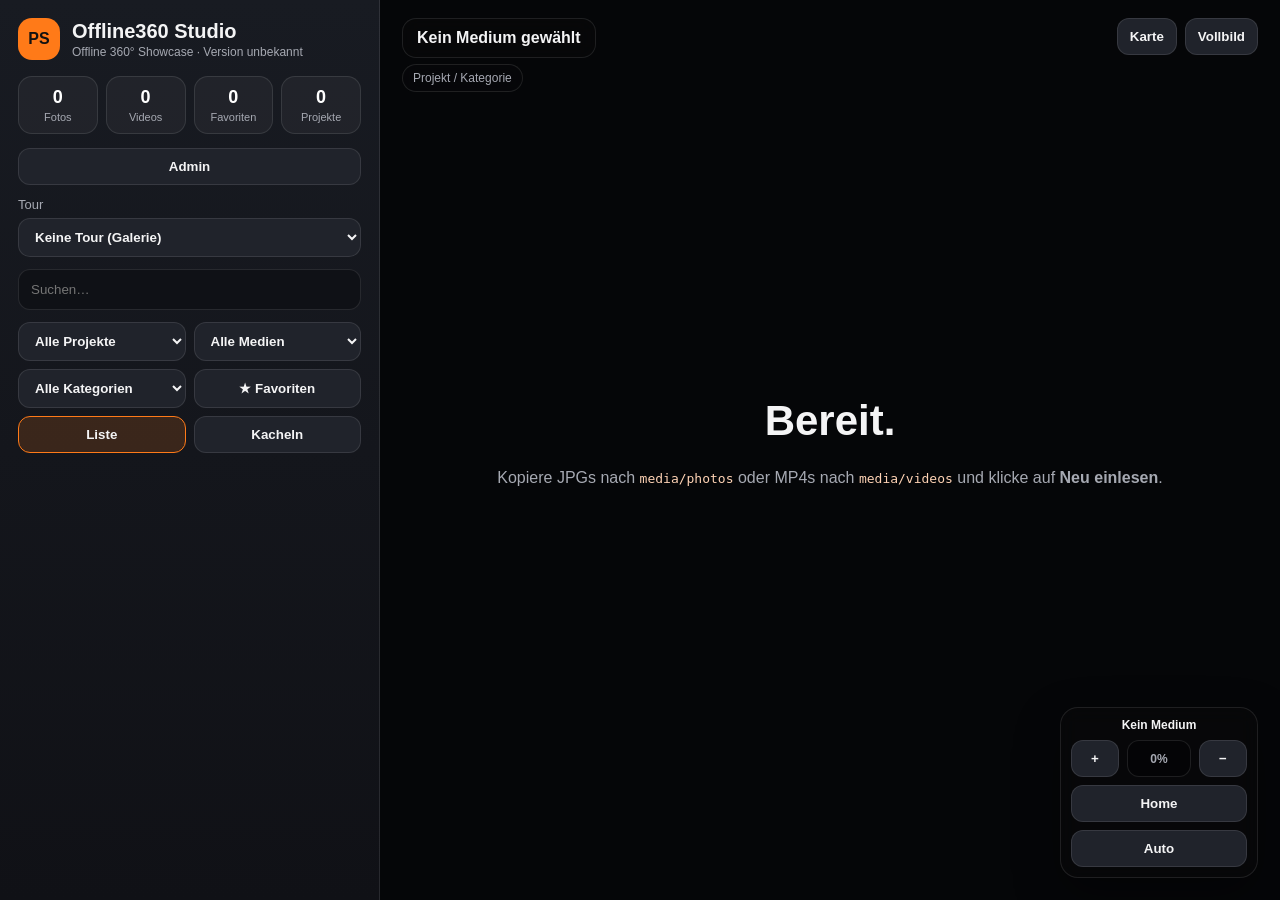
==== commit eb8108ec: "Fix UTF-8 encoding issues and bump version to 1.0.4" ====
--- a/static/index.html
+++ b/static/index.html
@@ -1,4 +1,4 @@
-﻿<!doctype html>
+<!doctype html>
 <html lang="de">
 <head>
   <meta charset="utf-8" />
@@ -14,7 +14,7 @@
       <div class="brand-mark">PS</div>
       <div>
         <h1>Offline360 Studio</h1>
-        <p>Offline 360Â° Showcase Â· <span id="appVersion">Version unbekannt</span></p>
+        <p>Offline 360° Showcase · <span id="appVersion">Version unbekannt</span></p>
       </div>
     </header>
 
@@ -35,7 +35,7 @@
       </select>
     </label>
 
-    <input id="searchInput" class="search" placeholder="Suchenâ€¦" />
+    <input id="searchInput" class="search" placeholder="Suchen…" />
 
     <div class="filter-row">
       <select id="projectFilter"><option value="">Alle Projekte</option></select>
@@ -43,7 +43,7 @@
     </div>
     <div class="filter-row">
       <select id="categoryFilter"><option value="">Alle Kategorien</option></select>
-      <button id="favoritesOnlyBtn" class="toggle-btn">â˜… Favoriten</button>
+      <button id="favoritesOnlyBtn" class="toggle-btn">★ Favoriten</button>
     </div>
     <div class="filter-row view-row">
       <button id="listViewBtn" class="toggle-btn active">Liste</button>
@@ -76,7 +76,7 @@
         <section class="map-basemap-control" aria-labelledby="mapBasemapTitle">
           <h2 id="mapBasemapTitle">Basiskarte</h2>
           <label for="mapBasemapSelect">Quelle</label>
-          <select id="mapBasemapSelect" aria-label="Basiskarte auswÃ¤hlen">
+          <select id="mapBasemapSelect" aria-label="Basiskarte auswählen">
             <option value="">Keine Basiskarte</option>
           </select>
           <p id="mapBasemapStatus" class="map-basemap-status" role="status" aria-live="polite">
@@ -98,7 +98,7 @@
 
     <div class="topbar">
       <div>
-        <div id="currentTitle">Kein Medium gewÃ¤hlt</div>
+        <div id="currentTitle">Kein Medium gewählt</div>
         <div id="currentMeta" class="current-meta">Projekt / Kategorie</div>
       </div>
       <div class="stage-actions">
@@ -108,16 +108,16 @@
     </div>
 
     <nav id="tourNavigation" class="tour-navigation hidden" aria-label="Tour-Navigation">
-      <button id="tourPreviousBtn" type="button" aria-label="Vorheriges Medium">â† ZurÃ¼ck</button>
+      <button id="tourPreviousBtn" type="button" aria-label="Vorheriges Medium">← Zurück</button>
       <span id="tourPosition" aria-live="polite">0 / 0</span>
-      <button id="tourNextBtn" type="button" aria-label="NÃ¤chstes Medium">Weiter â†’</button>
+      <button id="tourNextBtn" type="button" aria-label="Nächstes Medium">Weiter →</button>
     </nav>
 
     <div class="viewer-controls" aria-label="Viewer Steuerung">
       <div id="viewModeLabel" class="view-mode-label" role="status">Kein Medium</div>
       <button id="zoomInBtn" title="Hineinzoomen (+)">+</button>
       <div id="zoomLabel" class="zoom-label">0%</div>
-      <button id="zoomOutBtn" title="Herauszoomen (-)">âˆ’</button>
+      <button id="zoomOutBtn" title="Herauszoomen (-)">−</button>
       <button id="homeBtn" title="Startansicht (H)">Home</button>
       <div id="projectionModeControls" class="projection-mode-controls" role="group" aria-label="Projektionsmodus" hidden>
         <button id="normalModeBtn" type="button" class="active" title="Normalansicht (Escape)" aria-label="Normalansicht" aria-pressed="true">Normal</button>
@@ -132,7 +132,7 @@
   <aside id="adminPanel" class="admin-panel hidden" aria-label="Administration">
     <div class="admin-header">
       <h2>Admin</h2>
-      <button id="closeAdminBtn" type="button" aria-label="Adminbereich schlieÃŸen">Ã—</button>
+      <button id="closeAdminBtn" type="button" aria-label="Adminbereich schließen">×</button>
     </div>
 
     <div class="admin-layout">
@@ -150,7 +150,7 @@
         <section id="adminSectionMedia" class="admin-section" role="tabpanel" aria-labelledby="adminTabMedia" data-admin-panel="media">
           <header class="admin-section-heading">
             <h3>Medien</h3>
-            <p>Dateien importieren, neu einlesen und Metadaten des gewÃ¤hlten Mediums bearbeiten.</p>
+            <p>Dateien importieren, neu einlesen und Metadaten des gewählten Mediums bearbeiten.</p>
           </header>
           <button id="rescanBtn" type="button">Medien neu einlesen</button>
           <label class="admin-upload-project">Upload-Projekt
@@ -158,7 +158,7 @@
           </label>
           <div id="dropZone" class="drop-zone">
             <strong>Dateien hier ablegen</strong>
-            <span>JPG, PNG, MP4 Â· automatisch ins Upload-Projekt</span>
+            <span>JPG, PNG, MP4 · automatisch ins Upload-Projekt</span>
             <input id="fileInput" type="file" multiple accept="image/*,video/mp4,video/quicktime" />
           </div>
           <ul id="uploadFilePreview" class="upload-file-preview hidden" aria-live="polite"></ul>
@@ -185,14 +185,14 @@
             </div>
             <label>Projekt
               <select id="adminProjectSelect">
-                <option value="">Projekt auswÃ¤hlen</option>
+                <option value="">Projekt auswählen</option>
               </select>
             </label>
             <form id="projectForm" novalidate>
               <label>Name<input id="projectName" required /></label>
               <label>Beschreibung<textarea id="projectDescription"></textarea></label>
               <div class="project-form-actions">
-                <button id="deleteProjectBtn" class="danger" type="button" disabled>LÃ¶schen</button>
+                <button id="deleteProjectBtn" class="danger" type="button" disabled>Löschen</button>
                 <button id="saveProjectBtn" type="submit">Projekt anlegen</button>
               </div>
             </form>
@@ -203,10 +203,10 @@
                 <div id="projectCoverPreview" class="project-cover-preview"></div>
               </div>
               <div class="project-media-add">
-                <select id="projectMediaSelect" multiple size="6" aria-label="Medien hinzufÃ¼gen" aria-describedby="projectMediaSelectHelp"></select>
-                <button id="addProjectMediaBtn" type="button">HinzufÃ¼gen</button>
+                <select id="projectMediaSelect" multiple size="6" aria-label="Medien hinzufügen" aria-describedby="projectMediaSelectHelp"></select>
+                <button id="addProjectMediaBtn" type="button">Hinzufügen</button>
               </div>
-              <p id="projectMediaSelectHelp" class="project-media-help">Mehrere Medien mit Strg oder Shift auswÃ¤hlen.</p>
+              <p id="projectMediaSelectHelp" class="project-media-help">Mehrere Medien mit Strg oder Shift auswählen.</p>
               <ol id="projectMediaList" class="project-media-list"></ol>
             </div>
           </div>
@@ -215,14 +215,14 @@
         <section id="adminSectionHotspots" class="admin-section" role="tabpanel" aria-labelledby="adminTabHotspots" data-admin-panel="hotspots" hidden>
           <header class="admin-section-heading">
             <h3>Hotspots</h3>
-            <p>Startansicht und Info- oder Panorama-Hotspots fÃ¼r das gewÃ¤hlte Panorama verwalten.</p>
+            <p>Startansicht und Info- oder Panorama-Hotspots für das gewählte Panorama verwalten.</p>
           </header>
           <div id="startViewControls" class="start-view-controls hidden">
             <button id="saveStartViewBtn" type="button">Aktuelle Ansicht als Start speichern</button>
-            <button id="resetStartViewBtn" type="button">Startansicht zurÃ¼cksetzen</button>
+            <button id="resetStartViewBtn" type="button">Startansicht zurücksetzen</button>
           </div>
-          <button id="addHotspotBtn" class="add-hotspot-btn hidden" type="button" aria-pressed="false">Hotspot hinzufÃ¼gen</button>
-          <p class="admin-help">Vorhandene Hotspots werden direkt im Panorama angezeigt und kÃ¶nnen dort ausgewÃ¤hlt und bearbeitet werden.</p>
+          <button id="addHotspotBtn" class="add-hotspot-btn hidden" type="button" aria-pressed="false">Hotspot hinzufügen</button>
+          <p class="admin-help">Vorhandene Hotspots werden direkt im Panorama angezeigt und können dort ausgewählt und bearbeitet werden.</p>
         </section>
 
         <section id="adminSectionMaps" class="admin-section" role="tabpanel" aria-labelledby="adminTabMaps" data-admin-panel="maps" hidden>
@@ -237,14 +237,14 @@
                 <label>Latitude<input id="gpsLatitude" type="number" min="-90" max="90" step="any" /></label>
                 <label>Longitude<input id="gpsLongitude" type="number" min="-180" max="180" step="any" /></label>
               </div>
-              <label>HÃ¶he (Meter)<input id="gpsAltitude" type="number" step="any" /></label>
-              <p>Quelle: <strong id="gpsSource">â€“</strong></p>
+              <label>Höhe (Meter)<input id="gpsAltitude" type="number" step="any" /></label>
+              <p>Quelle: <strong id="gpsSource">–</strong></p>
               <div class="gps-actions">
-                <button id="deleteGpsBtn" class="danger" type="button">Position lÃ¶schen</button>
+                <button id="deleteGpsBtn" class="danger" type="button">Position löschen</button>
                 <button type="submit">Manuell speichern</button>
               </div>
             </form>
-            <p id="gpsStatus" class="inline-status" role="status" aria-live="polite">Kein Medium gewÃ¤hlt.</p>
+            <p id="gpsStatus" class="inline-status" role="status" aria-live="polite">Kein Medium gewählt.</p>
           </section>
           <section class="gpx-admin" aria-labelledby="gpxTitle">
             <h4 id="gpxTitle">GPX-Tracks</h4>
@@ -265,7 +265,7 @@
             <h4 id="offlineMapsTitle">Offline-Karten</h4>
             <p>Lokale Raster-MBTiles (PNG, JPEG, WebP) oder Vector-MBTiles (PBF/MVT), maximal 5 GB.</p>
             <form id="offlineMapImportForm">
-              <label for="offlineMapFile">MBTiles-Datei auswÃ¤hlen
+              <label for="offlineMapFile">MBTiles-Datei auswählen
                 <input id="offlineMapFile" name="file" type="file" accept=".mbtiles" required />
               </label>
               <button id="offlineMapImportBtn" type="submit">Importieren</button>
@@ -289,43 +289,43 @@
             </div>
             <label class="backup-maps-option">
               <input id="backupIncludeMaps" type="checkbox" />
-              Offline-Karten einschlieÃŸen (kann das Backup stark vergrÃ¶ÃŸern)
+              Offline-Karten einschließen (kann das Backup stark vergrößern)
             </label>
             <form id="restoreForm" class="restore-form">
-              <label for="backupFile">ZIP-Backup auswÃ¤hlen
+              <label for="backupFile">ZIP-Backup auswählen
                 <input id="backupFile" name="file" type="file" accept=".zip,application/zip" required />
               </label>
-              <p id="backupFileName" class="backup-file-name">Keine Datei ausgewÃ¤hlt.</p>
+              <p id="backupFileName" class="backup-file-name">Keine Datei ausgewählt.</p>
               <p class="backup-warning">
                 Achtung: Ein Restore ersetzt die lokale Datenbank und Konfiguration.
-                Enthaltene Medien ersetzen auÃŸerdem das Medienverzeichnis.
+                Enthaltene Medien ersetzen außerdem das Medienverzeichnis.
                 Enthaltene Offline-Karten ersetzen das Kartenverzeichnis.
               </p>
               <button id="restoreBtn" class="danger" type="submit">Backup wiederherstellen</button>
             </form>
             <progress id="backupProgress" class="backup-progress hidden" max="100"></progress>
             <p id="backupStatus" class="backup-status" role="status" aria-live="polite">Bereit.</p>
-            <p class="backup-limit">Maximale ZIP- und entpackte GrÃ¶ÃŸe: 10 GB.</p>
+            <p class="backup-limit">Maximale ZIP- und entpackte Größe: 10 GB.</p>
           </section>
         </section>
 
         <section id="adminSectionExport" class="admin-section" role="tabpanel" aria-labelledby="adminTabExport" data-admin-panel="export" hidden>
           <header class="admin-section-heading">
             <h3>Export</h3>
-            <p>Eine eigenstÃ¤ndige, offline nutzbare Tour bereitstellen.</p>
+            <p>Eine eigenständige, offline nutzbare Tour bereitstellen.</p>
           </header>
           <section class="portable-export-admin" aria-labelledby="portableExportTitle">
             <h4 id="portableExportTitle">Portable Tour exportieren</h4>
-            <p>EigenstÃ¤ndige Offline-Tour mit statischem Viewer erzeugen.</p>
+            <p>Eigenständige Offline-Tour mit statischem Viewer erzeugen.</p>
             <form id="portableExportForm">
-              <label>Projekt auswÃ¤hlen
-                <select id="portableExportProject" required><option value="">Projekt auswÃ¤hlen</option></select>
+              <label>Projekt auswählen
+                <select id="portableExportProject" required><option value="">Projekt auswählen</option></select>
               </label>
               <label>Dateiname<input id="portableExportFilename" value="portable-tour" required /></label>
               <label class="check"><input id="portableExportZip" type="checkbox" checked /> ZIP erstellen</label>
-              <label class="check"><input id="portableExportVideos" type="checkbox" checked /> Videos einschlieÃŸen</label>
-              <label class="check"><input id="portableExportMap" type="checkbox" /> Offline-Karte einschlieÃŸen</label>
-              <label class="check"><input id="portableExportTracks" type="checkbox" /> GPX-Tracks einschlieÃŸen</label>
+              <label class="check"><input id="portableExportVideos" type="checkbox" checked /> Videos einschließen</label>
+              <label class="check"><input id="portableExportMap" type="checkbox" /> Offline-Karte einschließen</label>
+              <label class="check"><input id="portableExportTracks" type="checkbox" /> GPX-Tracks einschließen</label>
               <button id="portableExportBtn" type="submit">Tour exportieren</button>
             </form>
             <p id="portableExportStatus" class="portable-export-status" role="status" aria-live="polite">Bereit.</p>
@@ -336,7 +336,7 @@
         <section id="adminSectionSystem" class="admin-section" role="tabpanel" aria-labelledby="adminTabSystem" data-admin-panel="system" hidden>
           <header class="admin-section-heading">
             <h3>System</h3>
-            <p>Version, Laufzeitstatus und Diagnoseinformationen prÃ¼fen.</p>
+            <p>Version, Laufzeitstatus und Diagnoseinformationen prüfen.</p>
           </header>
           <p class="system-version">Installierte Version: <strong id="adminAppVersion">Version unbekannt</strong></p>
           <section class="diagnostics-admin" aria-labelledby="diagnosticsTitle">
@@ -355,7 +355,7 @@
   <dialog id="restoreConfirmDialog" class="hotspot-dialog backup-confirm-dialog" aria-labelledby="restoreConfirmTitle">
     <div class="hotspot-dialog__content">
       <h2 id="restoreConfirmTitle">Bestehende Daten ersetzen?</h2>
-      <p>Vor dem Restore wird automatisch ein vollstÃ¤ndiges Sicherheitsbackup erstellt. Der Vorgang darf nicht unterbrochen werden.</p>
+      <p>Vor dem Restore wird automatisch ein vollständiges Sicherheitsbackup erstellt. Der Vorgang darf nicht unterbrochen werden.</p>
       <div class="hotspot-dialog__actions backup-confirm-actions">
         <button id="cancelRestoreBtn" type="button">Abbrechen</button>
         <button id="confirmRestoreBtn" class="danger" type="button">Jetzt wiederherstellen</button>
@@ -368,7 +368,7 @@
       <h2 id="hotspotInfoTitle">Information</h2>
       <p id="hotspotInfoText"></p>
       <div class="hotspot-dialog__actions">
-        <button id="closeHotspotInfoBtn" type="button">SchlieÃŸen</button>
+        <button id="closeHotspotInfoBtn" type="button">Schließen</button>
       </div>
     </div>
   </dialog>
@@ -402,7 +402,7 @@
       </div>
       <p id="hotspotEditorError" class="form-error hidden" role="alert"></p>
       <div class="hotspot-editor-actions">
-        <button id="deleteHotspotBtn" class="danger hidden" type="button">LÃ¶schen</button>
+        <button id="deleteHotspotBtn" class="danger hidden" type="button">Löschen</button>
         <span></span>
         <button id="cancelHotspotBtn" type="button">Abbrechen</button>
         <button id="saveHotspotBtn" type="submit">Speichern</button>
--- a/static/css/style.css
+++ b/static/css/style.css
@@ -1,4 +1,4 @@
-﻿:root {
+:root {
   --bg: #0d0e11;
   --panel: #17191f;
   --panel2: #20232b;
